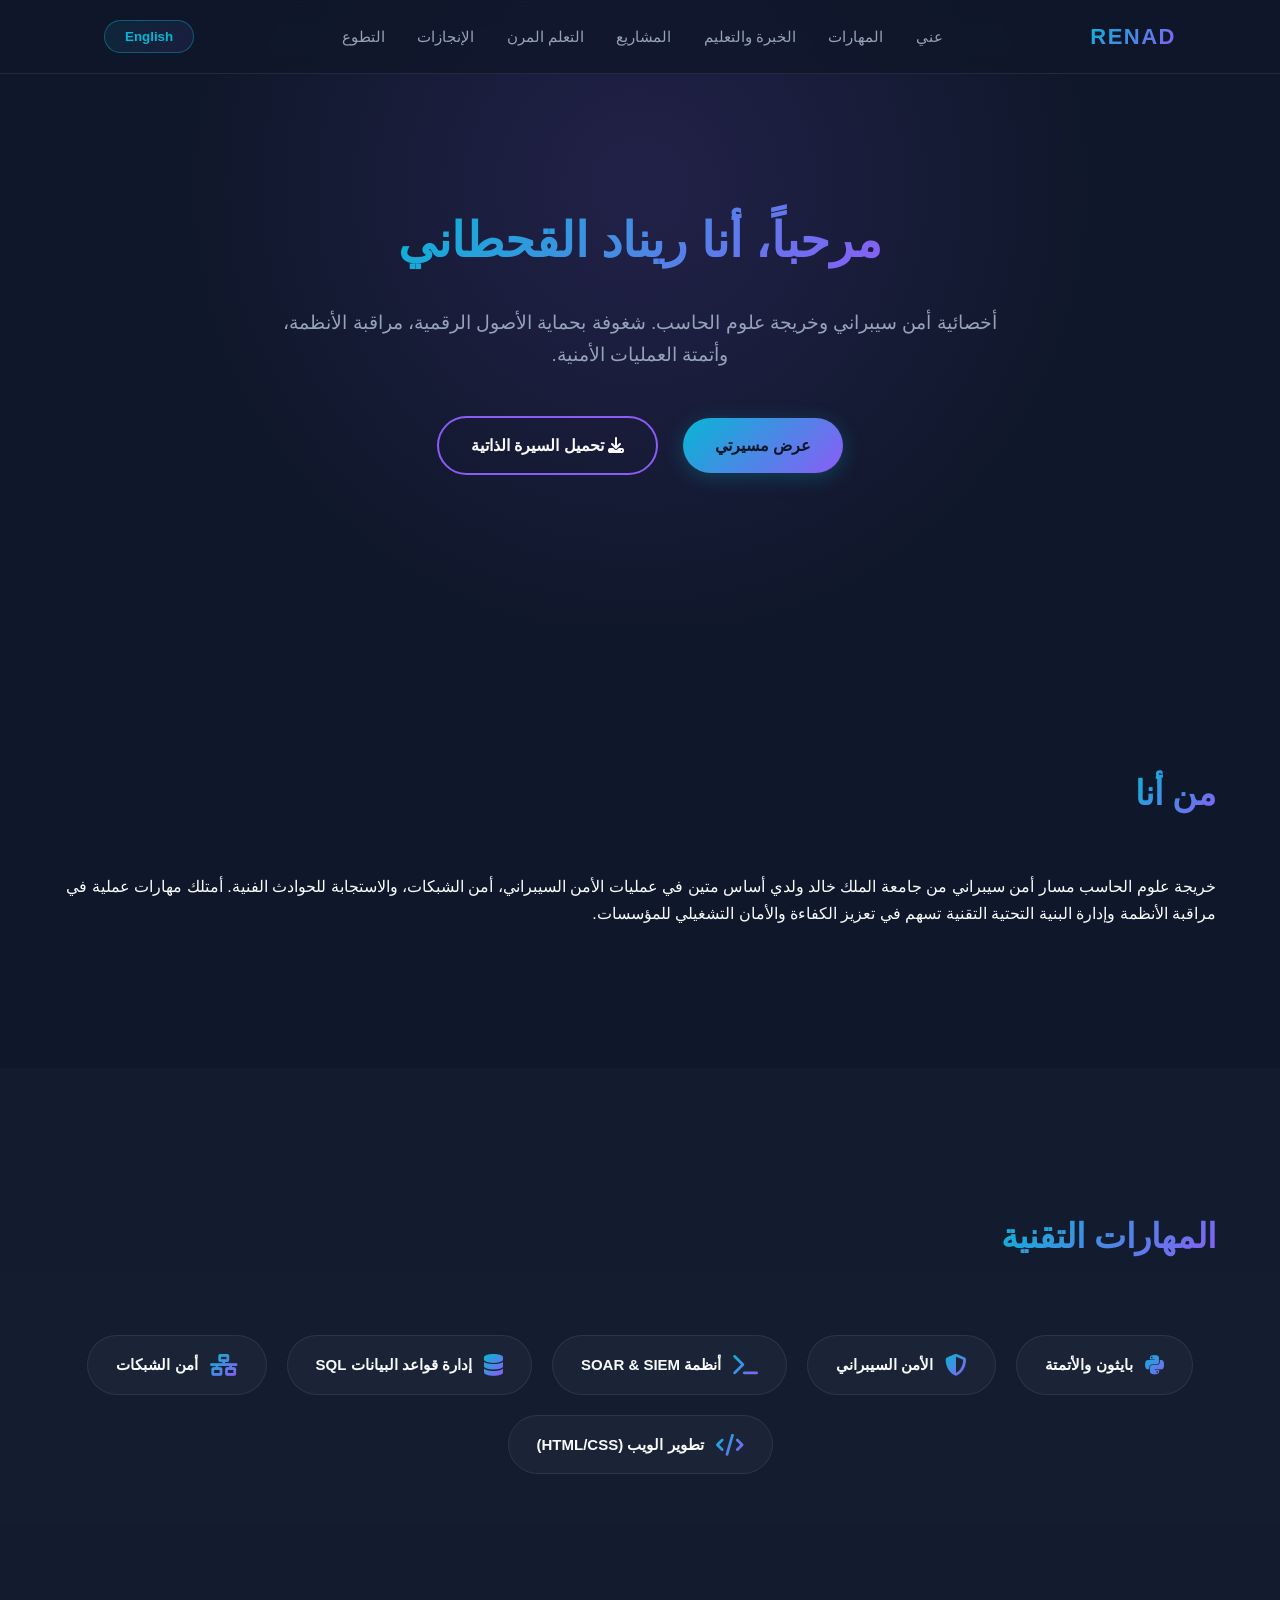
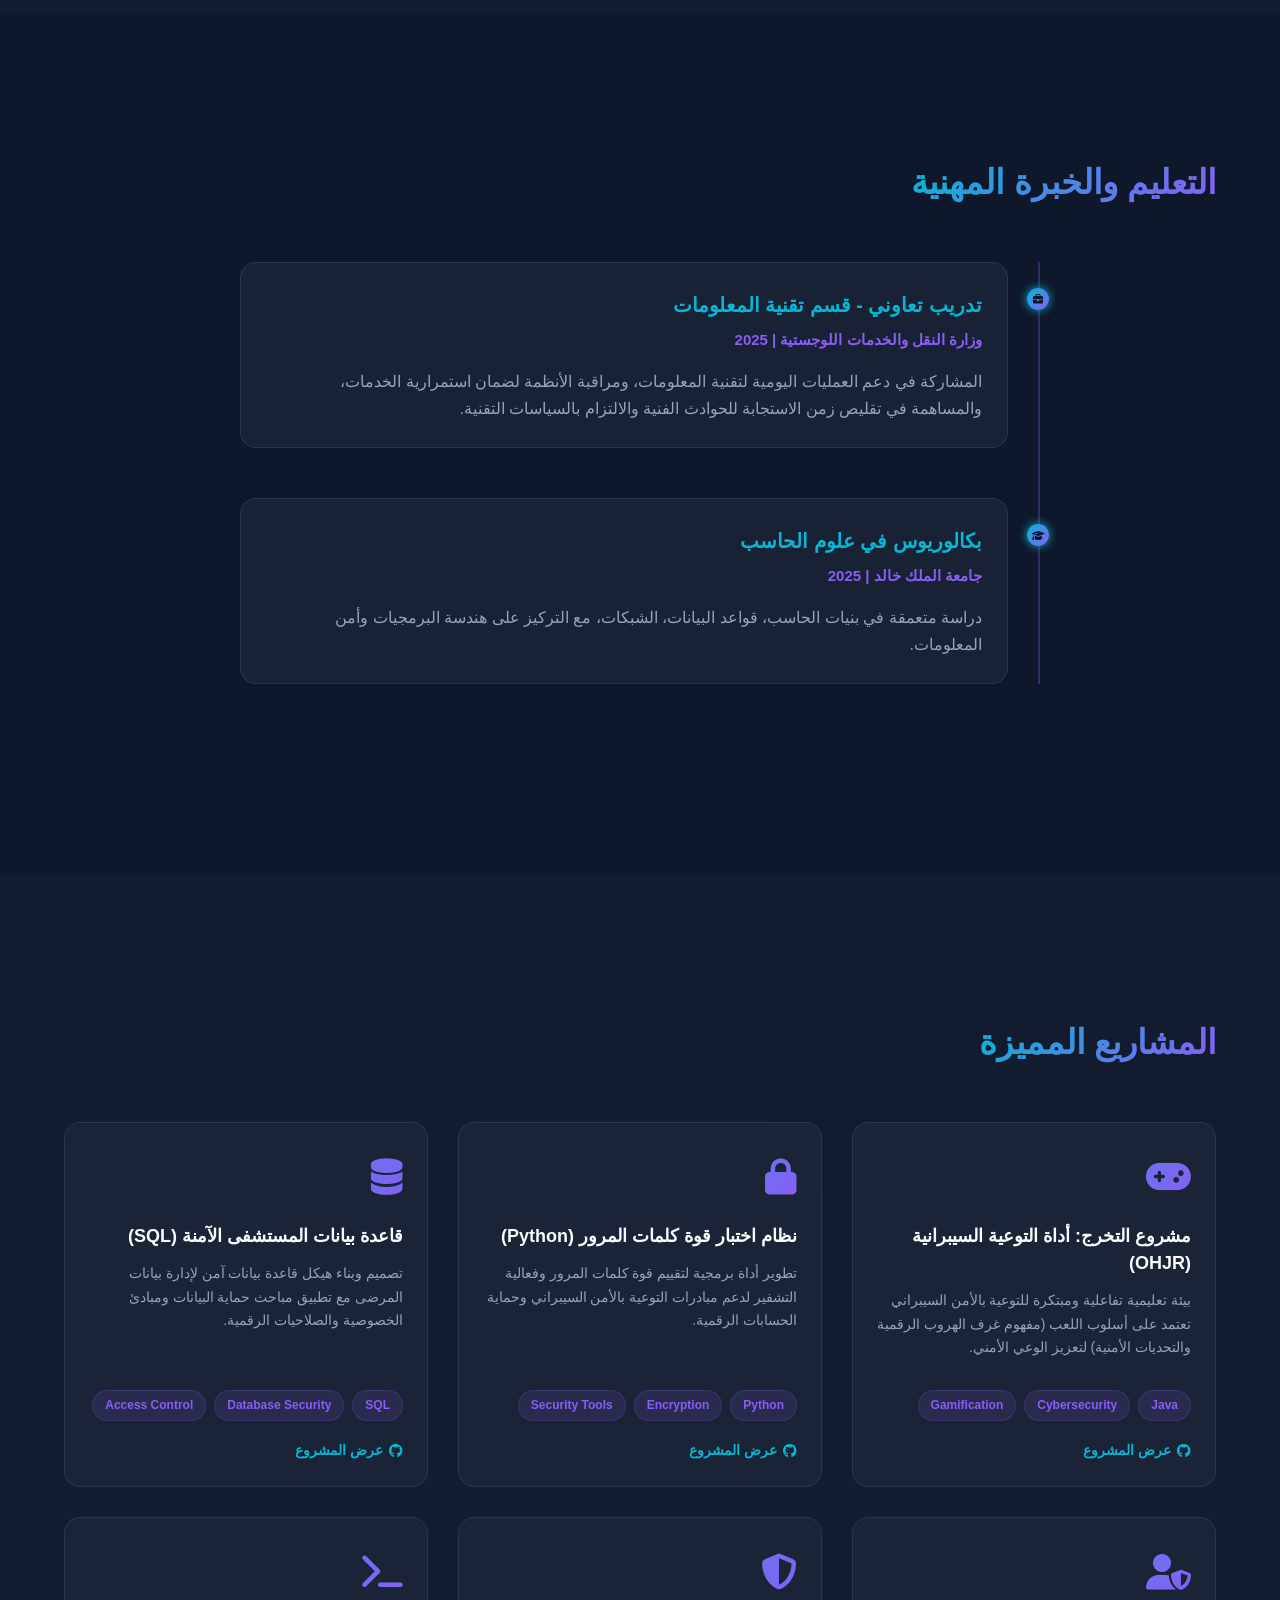
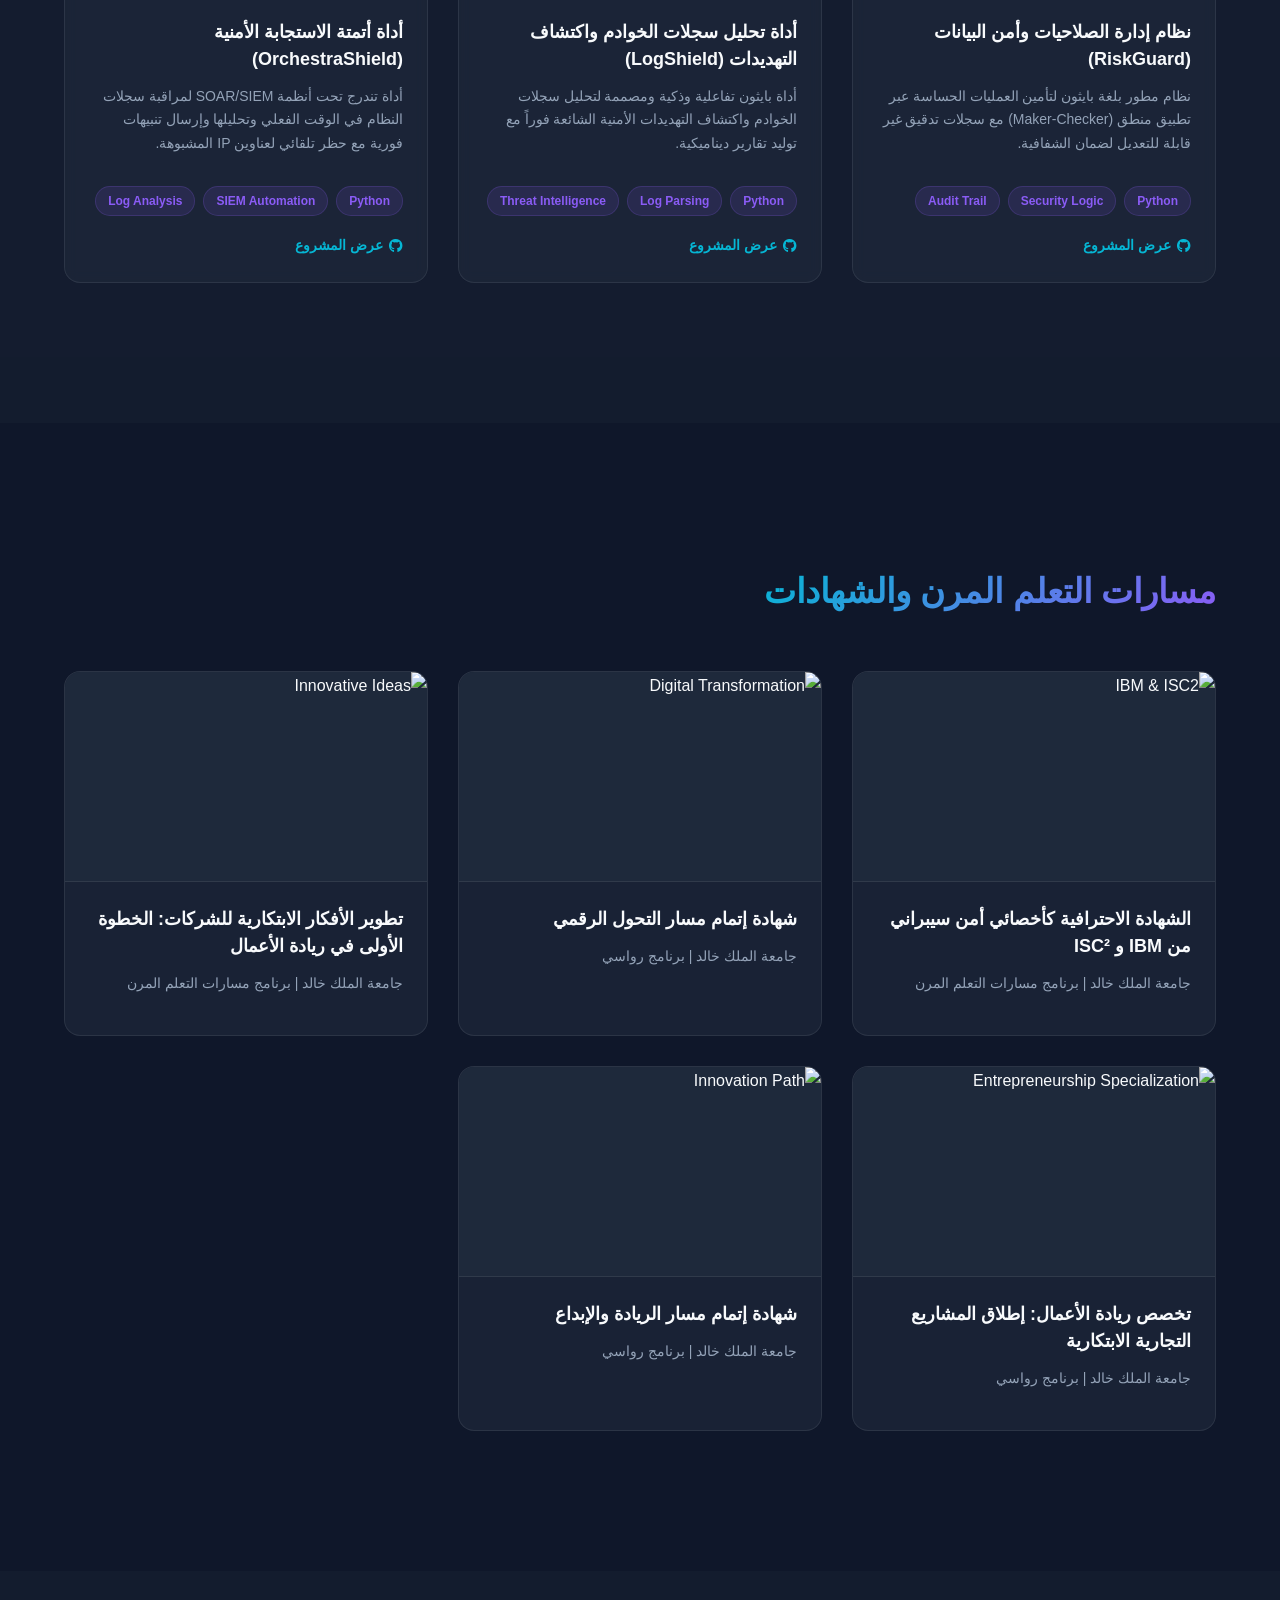
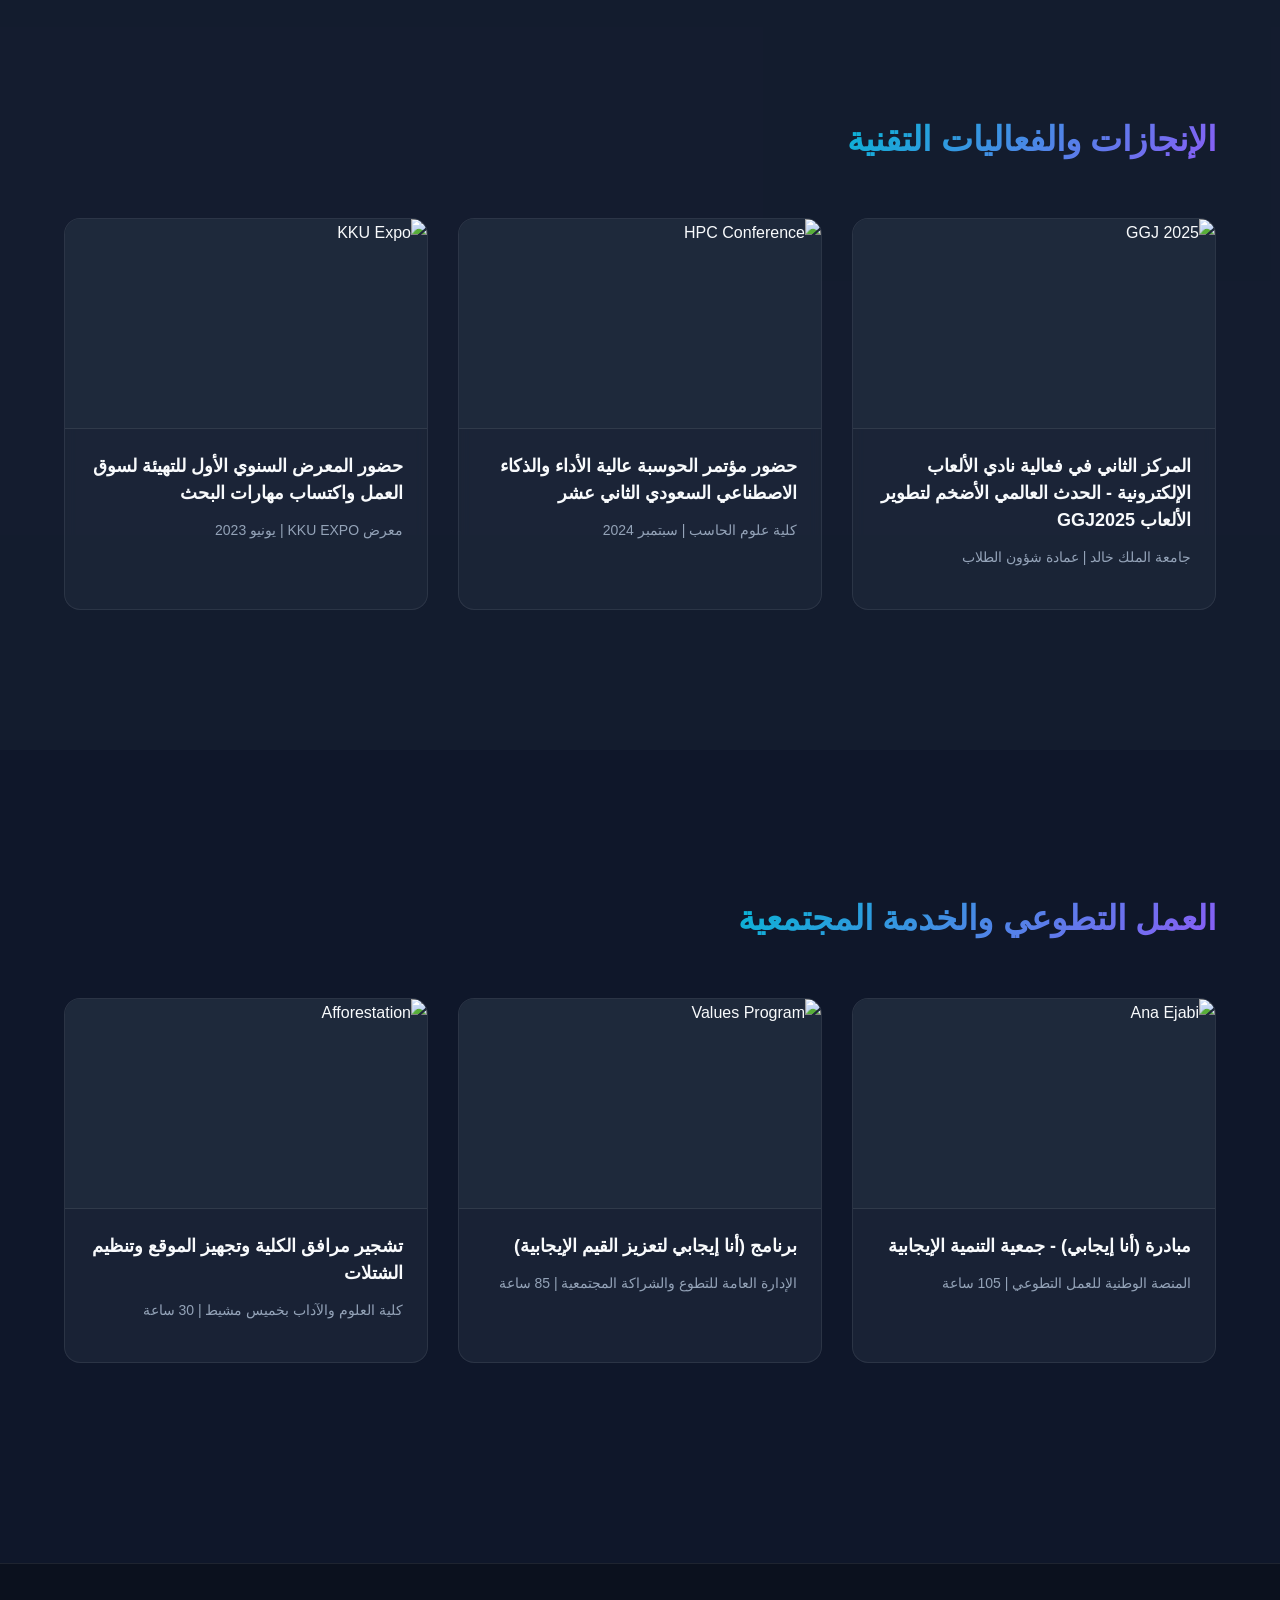
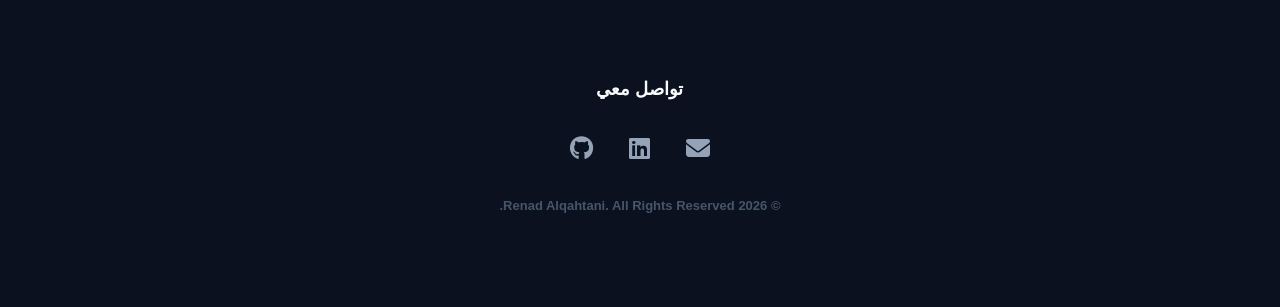
==== index.html @ 299c16cc "Add files via upload" ====
<!DOCTYPE html>
<html lang="ar" dir="rtl">
<head>
    <meta charset="UTF-8">
    <meta name="viewport" content="width=device-width, initial-scale=1.0">
    <title>Renad Alqahtani | Portfolio</title>
    <link rel="stylesheet" href="https://cdnjs.cloudflare.com/ajax/libs/font-awesome/6.4.0/css/all.min.css">
    <link rel="stylesheet" href="style.css">
</head>
<body>

    <header>
        <div class="nav-container">
            <div class="logo">RENAD</div>
            <nav>
                <a href="#about" data-ar="عني" data-en="About Me">عني</a>
                <a href="#skills" data-ar="المهارات" data-en="Skills">المهارات</a>
                <a href="#experience-education" data-ar="الخبرة والتعليم" data-en="Experience & Education">الخبرة والتعليم</a>
                <a href="#projects" data-ar="المشاريع" data-en="Projects">المشاريع</a>
                <a href="#certifications" data-ar="التعلم المرن" data-en="Flexible Learning">التعلم المرن</a>
                <a href="#achievements" data-ar="الإنجازات" data-en="Achievements">الإنجازات</a>
                <a href="#volunteering" data-ar="التطوع" data-en="Volunteering">التطوع</a>
            </nav>
            <button id="lang-toggle" class="btn-lang">English</button>
        </div>
    </header>

    <section id="hero" class="hero-section">
        <div class="hero-content">
            <h1 class="gradient-text" data-ar="مرحباً، أنا ريناد القحطاني" data-en="Hi, I'm Renad Alqahtani">مرحباً، أنا ريناد القحطاني</h1>
            <p data-ar="أخصائية أمن سيبراني وخريجة علوم الحاسب. شغوفة بحماية الأصول الرقمية، مراقبة الأنظمة، وأتمتة العمليات الأمنية." 
               data-en="Cybersecurity Analyst & Computer Science Graduate. Passionate about protecting digital assets, system monitoring, and security automation.">
               أخصائية أمن سيبراني وخريجة علوم الحاسب. شغوفة بحماية الأصول الرقمية، مراقبة الأنظمة، وأتمتة العمليات الأمنية.
            </p>
            <div class="hero-buttons">
                <a href="#experience-education" class="btn" data-ar="عرض مسيرتي" data-en="View My Journey">عرض مسيرتي</a>
                <a href="C:\Users\Eirea\OneDrive\سطح المكتب\portfolio\Renad_Alqahtani.pdf" target="_blank" class="btn btn-outline" data-ar="<i class='fas fa-download'></i> تحميل السيرة الذاتية" data-en="<i class='fas fa-download'></i> Download CV"><i class="fas fa-download"></i> تحميل السيرة الذاتية</a>
            </div>
        </div>
    </section>

    <section id="about" class="section">
        <div class="container">
            <h2 class="gradient-text" data-ar="من أنا" data-en="About Me">من أنا</h2>
            <p data-ar="خريجة علوم الحاسب مسار أمن سيبراني  من جامعة الملك خالد ولدي أساس متين في عمليات الأمن السيبراني، أمن الشبكات، والاستجابة للحوادث الفنية. أمتلك مهارات عملية في مراقبة الأنظمة وإدارة البنية التحتية التقنية تسهم في تعزيز الكفاءة والأمان التشغيلي للمؤسسات." 
               data-en="Computer Science graduate from King Khalid University with a strong foundation in cybersecurity operations, network security, and incident response. Possess practical skills in system monitoring and IT infrastructure management to support operational stability and organizational security posture.">
                خريجة علوم الحاسب مسار أمن سيبراني من جامعة الملك خالد ولدي أساس متين في عمليات الأمن السيبراني، أمن الشبكات، والاستجابة للحوادث الفنية. أمتلك مهارات عملية في مراقبة الأنظمة وإدارة البنية التحتية التقنية تسهم في تعزيز الكفاءة والأمان التشغيلي للمؤسسات.
            </p>
        </div>
    </section>

    <section id="skills" class="section bg-light">
        <div class="container">
            <h2 class="gradient-text" data-ar="المهارات التقنية" data-en="Technical Skills">المهارات التقنية</h2>
            <div class="skills-grid">
                <div class="skill-item">
                    <i class="fab fa-python skill-icon"></i>
                    <span data-ar="بايثون والأتمتة" data-en="Python & Automation">بايثون والأتمتة</span>
                </div>
                <div class="skill-item">
                    <i class="fas fa-shield-alt skill-icon"></i>
                    <span data-ar="الأمن السيبراني" data-en="Cybersecurity Operations">الأمن السيبراني</span>
                </div>
                <div class="skill-item">
                    <i class="fas fa-terminal skill-icon"></i>
                    <span data-ar="أنظمة SOAR & SIEM" data-en="SOAR & SIEM Systems">أنظمة SOAR & SIEM</span>
                </div>
                <div class="skill-item">
                    <i class="fas fa-database skill-icon"></i>
                    <span data-ar="إدارة قواعد البيانات SQL" data-en="SQL Database Management">إدارة قواعد البيانات SQL</span>
                </div>
                <div class="skill-item">
                    <i class="fas fa-network-wired skill-icon"></i>
                    <span data-ar="أمن الشبكات" data-en="Network Security">أمن الشبكات</span>
                </div>
                <div class="skill-item">
                    <i class="fas fa-code skill-icon"></i>
                    <span data-ar="تطوير الويب (HTML/CSS)" data-en="Web Development">تطوير الويب (HTML/CSS)</span>
                </div>
            </div>
        </div>
    </section>

    <section id="experience-education" class="section">
        <div class="container">
            <h2 class="gradient-text" data-ar="التعليم والخبرة المهنية" data-en="Education & Experience">التعليم والخبرة المهنية</h2>
            <div class="timeline">
                <div class="timeline-item">
                    <div class="timeline-icon"><i class="fas fa-briefcase"></i></div>
                    <h3 data-ar="تدريب تعاوني - قسم تقنية المعلومات" data-en="Co-op Intern - IT Department">تدريب تعاوني - قسم تقنية المعلومات</h3>
                    <h4 data-ar="وزارة النقل والخدمات اللوجستية | 2025" data-en="Ministry of Transport and Logistic Services | 2025">وزارة النقل والخدمات اللوجستية | 2025</h4>
                    <p data-ar="المشاركة في دعم العمليات اليومية لتقنية المعلومات، ومراقبة الأنظمة لضمان استمرارية الخدمات، والمساهمة في تقليص زمن الاستجابة للحوادث الفنية والالتزام بالسياسات التقنية." 
                       data-en="Supported daily IT operations, assisted in monitoring security systems to ensure service continuity, and contributed to reducing incident response time while adhering to IT policies.">
                       المشاركة في دعم العمليات اليومية لتقنية المعلومات، ومراقبة الأنظمة لضمان استمرارية الخدمات، والمساهمة في تقليص زمن الاستجابة للحوادث الفنية والالتزام بالسياسات التقنية.
                    </p>
                </div>
                <div class="timeline-item">
                    <div class="timeline-icon"><i class="fas fa-graduation-cap"></i></div>
                    <h3 data-ar="بكالوريوس في علوم الحاسب" data-en="Bachelor of Computer Science">بكالوريوس في علوم الحاسب</h3>
                    <h4 data-ar="جامعة الملك خالد | 2025" data-en="King Khalid University | 2025">جامعة الملك خالد | 2025</h4>
                    <p data-ar="دراسة متعمقة في بنيات الحاسب، قواعد البيانات، الشبكات، مع التركيز على هندسة البرمجيات وأمن المعلومات." 
                       data-en="Comprehensive study in computer systems, databases, and networks, with a focus on software engineering and information security.">
                       دراسة متعمقة في بنيات الحاسب، قواعد البيانات، الشبكات، مع التركيز على هندسة البرمجيات وأمن المعلومات.
                    </p>
                </div>
            </div>
        </div>
    </section>

    <section id="projects" class="section bg-light">
        <div class="container">
            <h2 class="gradient-text" data-ar="المشاريع المميزة" data-en="Featured Projects">المشاريع المميزة</h2>
            <div class="certs-grid">
                <div class="cert-card">
                    <div class="cert-info">
                        <div class="project-icon-box"><i class="fas fa-gamepad"></i></div>
                        <h3 data-ar="مشروع التخرج: أداة التوعية السيبرانية (OHJR)" data-en="Graduation Project: Cyber Awareness Tool (OHJR)">مشروع التخرج: أداة التوعية السيبرانية (OHJR)</h3>
                        <p data-ar="بيئة تعليمية تفاعلية ومبتكرة للتوعية بالأمن السيبراني تعتمد على أسلوب اللعب (مفهوم غرف الهروب الرقمية والتحديات الأمنية) لتعزيز الوعي الأمني." 
                           data-en="An innovative, gamified cybersecurity awareness environment utilizing an escape room concept and digital security challenges to enhance security education.">
                           بيئة تعليمية تفاعلية ومبتكرة للتوعية بالأمن السيبراني تعتمد على أسلوب اللعب (مفهوم غرف الهروب الرقمية والتحديات الأمنية) لتعزيز الوعي الأمني.
                        </p>
                        <div class="project-tags"><span>Java</span> <span>Cybersecurity</span> <span>Gamification</span></div>
                        <a href="https://github.com/Renad-cs-22/OHJR" target="_blank" class="project-link"><i class="fab fa-github"></i> <span data-ar="عرض المشروع" data-en="View Project">عرض المشروع</span></a>
                    </div>
                </div>
                <div class="cert-card">
                    <div class="cert-info">
                        <div class="project-icon-box"><i class="fas fa-lock"></i></div>
                        <h3 data-ar="نظام اختبار قوة كلمات المرور (Python)" data-en="Password Strength Testing System (Python)">نظام اختبار قوة كلمات المرور (Python)</h3>
                        <p data-ar="تطوير أداة برمجية لتقييم قوة كلمات المرور وفعالية التشفير لدعم مبادرات التوعية بالأمن السيبراني وحماية الحسابات الرقمية." 
                           data-en="Developed a tool to evaluate password strength and encryption effectiveness, supporting cybersecurity awareness initiatives and digital accounts protection.">
                           تطوير أداة برمجية لتقييم قوة كلمات المرور وفعالية التشفير لدعم مبادرات التوعية بالأمن السيبراني وحماية الحسابات الرقمية.
                        </p>
                        <div class="project-tags"><span>Python</span> <span>Encryption</span> <span>Security Tools</span></div>
                        <a href="https://github.com/Renad-cs-22/check-password-strength" target="_blank" class="project-link"><i class="fab fa-github"></i> <span data-ar="عرض المشروع" data-en="View Project">عرض المشروع</span></a>
                    </div>
                </div>
                <div class="cert-card">
                    <div class="cert-info">
                        <div class="project-icon-box"><i class="fas fa-database"></i></div>
                        <h3 data-ar="قاعدة بيانات المستشفى الآمنة (SQL)" data-en="Secure Hospital Database (SQL)">قاعدة بيانات المستشفى الآمنة (SQL)</h3>
                        <p data-ar="تصميم وبناء هيكل قاعدة بيانات آمن لإدارة بيانات المرضى مع تطبيق مباحث حماية البيانات ومبادئ الخصوصية والصلاحيات الرقمية." 
                           data-en="Designed and implemented a secure database structure for hospital management while applying data protection, privacy principles, and access controls.">
                           تصميم وبناء هيكل قاعدة بيانات آمن لإدارة بيانات المرضى مع تطبيق مباحث حماية البيانات ومبادئ الخصوصية والصلاحيات الرقمية.
                        </p>
                        <div class="project-tags"><span>SQL</span> <span>Database Security</span> <span>Access Control</span></div>
                        <a href="https://github.com/Renad-cs-22/Secure-Hospital-Database" target="_blank" class="project-link"><i class="fab fa-github"></i> <span data-ar="عرض المشروع" data-en="View Project">عرض المشروع</span></a>
                    </div>
                </div>
                <div class="cert-card">
                    <div class="cert-info">
                        <div class="project-icon-box"><i class="fas fa-user-shield"></i></div>
                        <h3 data-ar="نظام إدارة الصلاحيات وأمن البيانات (RiskGuard)" data-en="Identity Access Management & Data Security System (RiskGuard)">نظام إدارة الصلاحيات وأمن البيانات (RiskGuard)</h3>
                        <p data-ar="نظام مطور بلغة بايثون لتأمين العمليات الحساسة عبر تطبيق منطق (Maker-Checker) مع سجلات تدقيق غير قابلة للتعديل لضمان الشفافية." 
                           data-en="A Python-based system built to secure sensitive banking operations by implementing Maker-Checker logic and immutable SHA-256 cryptographic audit trails.">
                           نظام مطور بلغة بايثون لتأمين العمليات الحساسة عبر تطبيق منطق (Maker-Checker) مع سجلات تدقيق غير قابلة للتعديل لضمان الشفافية.
                        </p>
                        <div class="project-tags"><span>Python</span> <span>Security Logic</span> <span>Audit Trail</span></div>
                        <a href="https://github.com/Renad-cs-22/Risk-Guard-System" target="_blank" class="project-link"><i class="fab fa-github"></i> <span data-ar="عرض المشروع" data-en="View Project">عرض المشروع</span></a>
                    </div>
                </div>
                <div class="cert-card">
                    <div class="cert-info">
                        <div class="project-icon-box"><i class="fas fa-shield-alt"></i></div>
                        <h3 data-ar="أداة تحليل سجلات الخوادم واكتشاف التهديدات (LogShield)" data-en="Server Log Analyzer & Threat Detection Tool (LogShield)">أداة تحليل سجلات الخوادم واكتشاف التهديدات (LogShield)</h3>
                        <p data-ar="أداة بايثون تفاعلية وذكية ومصممة لتحليل سجلات الخوادم واكتشاف التهديدات الأمنية الشائعة فوراً مع توليد تقارير ديناميكية." 
                           data-en="An interactive Python tool designed to parse server logs, instantly detect common security threats and anomalies, and generate dynamic security reports.">
                           أداة بايثون تفاعلية وذكية ومصممة لتحليل سجلات الخوادم واكتشاف التهديدات الأمنية الشائعة فوراً مع توليد تقارير ديناميكية.
                        </p>
                        <div class="project-tags"><span>Python</span> <span>Log Parsing</span> <span>Threat Intelligence</span></div>
                        <a href="https://github.com/Renad-cs-22/Secure-Log-Analyzer" target="_blank" class="project-link"><i class="fab fa-github"></i> <span data-ar="عرض المشروع" data-en="View Project">عرض المشروع</span></a>
                    </div>
                </div>
                <div class="cert-card">
                    <div class="cert-info">
                        <div class="project-icon-box"><i class="fas fa-terminal"></i></div>
                        <h3 data-ar="أداة أتمتة الاستجابة الأمنية (OrchestraShield)" data-en="Security Orchestration & Automated Response Tool (OrchestraShield)">أداة أتمتة الاستجابة الأمنية (OrchestraShield)</h3>
                        <p data-ar="أداة تندرج تحت أنظمة SOAR/SIEM لمراقبة سجلات النظام في الوقت الفعلي وتحليلها وإرسال تنبيهات فورية مع حظر تلقائي لعناوين IP المشبوهة." 
                           data-en="A SOAR/SIEM automation framework developed to monitor real-time system logs, execute threat analysis, trigger alerts, and dynamically block malicious IPs via firewall.">
                           أداة تندرج تحت أنظمة SOAR/SIEM لمراقبة سجلات النظام في الوقت الفعلي وتحليلها وإرسال تنبيهات فورية مع حظر تلقائي لعناوين IP المشبوهة.
                        </p>
                        <div class="project-tags"><span>Python</span> <span>SIEM Automation</span> <span>Log Analysis</span></div>
                        <a href="https://github.com/Renad-cs-22/Orchestra-Shield" target="_blank" class="project-link"><i class="fab fa-github"></i> <span data-ar="عرض المشروع" data-en="View Project">عرض المشروع</span></a>
                    </div>
                </div>
            </div>
        </div>
    </section>

    <section id="certifications" class="section">
        <div class="container">
            <h2 class="gradient-text" data-ar="مسارات التعلم المرن والشهادات" data-en="Flexible Learning Paths & Certifications">مسارات التعلم المرن والشهادات</h2>
            <div class="certs-grid">
                <div class="cert-card">
                    <div class="cert-image"><img src="C:\Users\Eirea\OneDrive\سطح المكتب\portfolio\images\cert-ibm.jpg.jpeg" alt="IBM & ISC2"></div>
                    <div class="cert-info">
                        <h3 data-ar="الشهادة الاحترافية كأخصائي أمن سيبراني من IBM و ISC²" data-en="IBM and ISC² Cybersecurity Specialist Professional Certificate">الشهادة الاحترافية كأخصائي أمن سيبراني من IBM و ISC²</h3>
                        <p data-ar="جامعة الملك خالد | برنامج مسارات التعلم المرن" data-en="King Khalid University | Flexible Learning Paths Program">جامعة الملك خالد | برنامج مسارات التعلم المرن</p>
                    </div>
                </div>
                <div class="cert-card">
                    <div class="cert-image"><img src="C:\Users\Eirea\OneDrive\سطح المكتب\portfolio\images\cert-digital.jpeg.jpeg" alt="Digital Transformation"></div>
                    <div class="cert-info">
                        <h3 data-ar="شهادة إتمام مسار التحول الرقمي" data-en="Digital Transformation Path Certificate">شهادة إتمام مسار التحول الرقمي</h3>
                        <p data-ar="جامعة الملك خالد | برنامج رواسي" data-en="King Khalid University | Rawasi Program">جامعة الملك خالد | برنامج رواسي</p>
                    </div>
                </div>
                <div class="cert-card">
                    <div class="cert-image"><img src="C:\Users\Eirea\OneDrive\سطح المكتب\portfolio\images\cert-innovative.jpg.jpeg" alt="Innovative Ideas"></div>
                    <div class="cert-info">
                        <h3 data-ar="تطوير الأفكار الابتكارية للشركات: الخطوة الأولى في ريادة الأعمال" data-en="Developing Innovative Ideas for New Companies: The First Step in Entrepreneurship">تطوير الأفكار الابتكارية للشركات: الخطوة الأولى في ريادة الأعمال</h3>
                        <p data-ar="جامعة الملك خالد | برنامج مسارات التعلم المرن" data-en="King Khalid University | Flexible Learning Paths Program">جامعة الملك خالد | برنامج مسارات التعلم المرن</p>
                    </div>
                </div>
                <div class="cert-card">
                    <div class="cert-image"><img src="C:\Users\Eirea\OneDrive\سطح المكتب\portfolio\images\cert-entrepreneur.jpeg.jpeg" alt="Entrepreneurship Specialization"></div>
                    <div class="cert-info">
                        <h3 data-ar="تخصص ريادة الأعمال: إطلاق المشاريع التجارية الابتكارية" data-en="Entrepreneurship: Launching an Innovative Business Specialization">تخصص ريادة الأعمال: إطلاق المشاريع التجارية الابتكارية</h3>
                        <p data-ar="جامعة الملك خالد | برنامج رواسي" data-en="King Khalid University | Rawasi Program">جامعة الملك خالد | برنامج رواسي</p>
                    </div>
                </div>
                <div class="cert-card">
                    <div class="cert-image"><img src="C:\Users\Eirea\OneDrive\سطح المكتب\portfolio\images\cert-creative.jpeg.jpeg" alt="Innovation Path"></div>
                    <div class="cert-info">
                        <h3 data-ar="شهادة إتمام مسار الريادة والإبداع" data-en="Certificate of Path Completion: Entrepreneurship & Innovation">شهادة إتمام مسار الريادة والإبداع</h3>
                        <p data-ar="جامعة الملك خالد | برنامج رواسي" data-en="King Khalid University | Rawasi Program">جامعة الملك خالد | برنامج رواسي</p>
                    </div>
                </div>
            </div>
        </div>
    </section>

    <section id="achievements" class="section bg-light">
        <div class="container">
            <h2 class="gradient-text" data-ar="الإنجازات والفعاليات التقنية" data-en="Achievements & Tech Events">الإنجازات والفعاليات التقنية</h2>
            <div class="certs-grid">
                <div class="cert-card">
                    <div class="cert-image"><img src="C:\Users\Eirea\OneDrive\سطح المكتب\portfolio\images\GGJ2025.jpeg.jpeg" alt="GGJ 2025"></div>
                    <div class="cert-info">
                        <h3 data-ar="المركز الثاني في فعالية نادي الألعاب الإلكترونية - الحدث العالمي الأضخم لتطوير الألعاب GGJ2025" data-en="2nd Place in Electronic Games Club Event - The Biggest Global Game Jam GGJ2025">المركز الثاني في فعالية نادي الألعاب الإلكترونية - الحدث العالمي الأضخم لتطوير الألعاب GGJ2025</h3>
                        <p data-ar="جامعة الملك خالد | عمادة شؤون الطلاب" data-en="King Khalid University | Deanship of Student Affairs">جامعة الملك خالد | عمادة شؤون الطلاب</p>
                    </div>
                </div>
                <div class="cert-card">
                    <div class="cert-image"><img src="C:\Users\Eirea\OneDrive\سطح المكتب\portfolio\images\HPC-AI.jpeg.jpeg" alt="HPC Conference"></div>
                    <div class="cert-info">
                        <h3 data-ar="حضور مؤتمر الحوسبة عالية الأداء والذكاء الاصطناعي السعودي الثاني عشر" data-en="Attendance of the 12th Saudi High-Performance Computing & AI Conference (HPC/AI)">حضور مؤتمر الحوسبة عالية الأداء والذكاء الاصطناعي السعودي الثاني عشر</h3>
                        <p data-ar="كلية علوم الحاسب | سبتمبر 2024" data-en="College of Computer Science | September 2024">كلية علوم الحاسب | سبتمبر 2024</p>
                    </div>
                </div>
                <div class="cert-card">
                    <div class="cert-image"><img src="C:\Users\Eirea\OneDrive\سطح المكتب\portfolio\images\EXPO.jpeg.jpeg" alt="KKU Expo"></div>
                    <div class="cert-info">
                        <h3 data-ar="حضور المعرض السنوي الأول للتهيئة لسوق العمل واكتساب مهارات البحث" data-en="Attendance of the 1st Annual Career Readiness Expo & Job Search Skills">حضور المعرض السنوي الأول للتهيئة لسوق العمل واكتساب مهارات البحث</h3>
                        <p data-ar="معرض KKU EXPO | يونيو 2023" data-en="KKU EXPO | June 2023">معرض KKU EXPO | يونيو 2023</p>
                    </div>
                </div>
            </div>
        </div>
    </section>

    <section id="volunteering" class="section">
        <div class="container">
            <h2 class="gradient-text" data-ar="العمل التطوعي والخدمة المجتمعية" data-en="Volunteering & Community Service">العمل التطوعي والخدمة المجتمعية</h2>
            <div class="certs-grid">
                <div class="cert-card">
                    <div class="cert-image"><img src="C:\Users\Eirea\OneDrive\سطح المكتب\portfolio\images\vol-positive1.jpeg.jpeg" alt="Ana Ejabi"></div>
                    <div class="cert-info">
                        <h3 data-ar="مبادرة (أنا إيجابي) - جمعية التنمية الإيجابية" data-en="Volunteer at (Ana Ejabi) Initiative - Positive Development Association">مبادرة (أنا إيجابي) - جمعية التنمية الإيجابية</h3>
                        <p data-ar="المنصة الوطنية للعمل التطوعي | 105 ساعة" data-en="National Volunteer Platform | 105 Hours">المنصة الوطنية للعمل التطوعي | 105 ساعة</p>
                    </div>
                </div>
                <div class="cert-card">
                    <div class="cert-image"><img src="C:\Users\Eirea\OneDrive\سطح المكتب\portfolio\images\vol-positive2.jpeg.jpeg" alt="Values Program"></div>
                    <div class="cert-info">
                        <h3 data-ar="برنامج (أنا إيجابي لتعزيز القيم الإيجابية)" data-en="Positive Values Enhancement Program">برنامج (أنا إيجابي لتعزيز القيم الإيجابية)</h3>
                        <p data-ar="الإدارة العامة للتطوع والشراكة المجتمعية | 85 ساعة" data-en="General Administration of Volunteering | 85 Hours">الإدارة العامة للتطوع والشراكة المجتمعية | 85 ساعة</p>
                    </div>
                </div>
                <div class="cert-card">
                    <div class="cert-image"><img src="C:\Users\Eirea\OneDrive\سطح المكتب\portfolio\images\vol-trees.jpeg.jpeg" alt="Afforestation"></div>
                    <div class="cert-info">
                        <h3 data-ar="تشجير مرافق الكلية وتجهيز الموقع وتنظيم الشتلات" data-en="College Facilities Afforestation & Site Preparation">تشجير مرافق الكلية وتجهيز الموقع وتنظيم الشتلات</h3>
                        <p data-ar="كلية العلوم والآداب بخميس مشيط | 30 ساعة" data-en="College of Sciences and Arts | 30 Hours">كلية العلوم والآداب بخميس مشيط | 30 ساعة</p>
                    </div>
                </div>
            </div>
        </div>
    </section>

    <footer class="text-center">
        <div class="container">
            <p data-ar="تواصل معي" data-en="Connect With Me">تواصل معي</p>
            <div class="social-links">
                <a href="mailto:Renad.alqahtani.cs@gmail.com"><i class="fas fa-envelope"></i></a>
                <a href="https://linkedin.com/in/renad-alqahtani-1b88b6381" target="_blank"><i class="fab fa-linkedin"></i></a>
                <a href="https://github.com/Renad-cs-22" target="_blank"><i class="fab fa-github"></i></a>
            </div>
            <p class="copyright">&copy; 2026 Renad Alqahtani. All Rights Reserved.</p>
        </div>
    </footer>

    <script>
        const toggleBtn = document.getElementById('lang-toggle');
        toggleBtn.addEventListener('click', () => {
            const isRtl = document.documentElement.dir === 'rtl';
            document.documentElement.dir = isRtl ? 'ltr' : 'rtl';
            document.documentElement.lang = isRtl ? 'en' : 'ar';
            toggleBtn.textContent = isRtl ? 'العربية' : 'English';
            
            document.querySelectorAll('[data-ar]').forEach(el => {
                el.innerHTML = isRtl ? el.getAttribute('data-en') : el.getAttribute('data-ar');
            });
        });
    </script>
</body>
</html>
---- style.css ----
/* 1. الإعدادات العامة والمتغيرات المقتبسة من الهوية البصرية للموقع المرفق */
:root {
    --bg-dark: #0f172a;          /* خلفية الموقع الداكنة العميقة */
    --bg-card: rgba(30, 41, 59, 0.7); /* خلفية الكروت الزجاجية الشفافة */
    --purple-gradient: #8b5cf6;  /* البنفسجي */
    --cyan-gradient: #06b6d4;    /* الفيروزي */
    --text-main: #f8fafc;        /* اللون الأبيض الناصع للنصوص الرئيسية */
    --text-muted: #94a3b8;       /* الرمادي الفاتح للنصوص الفرعية */
    --border-color: rgba(255, 255, 255, 0.08);
    --border-radius: 16px;       /* زوايا كروت أكثر انسيابية دائرية */
    --transition: all 0.4s cubic-bezier(0.4, 0, 0.2, 1);
}

* {
    margin: 0;
    padding: 0;
    box-sizing: border-box;
    font-family: 'Segoe UI', Roboto, Helvetica, Arial, sans-serif;
}

body {
    color: var(--text-main);
    background-color: var(--bg-dark);
    line-height: 1.7;
    overflow-x: hidden;
}

.container {
    width: 90%;
    max-width: 1200px;
    margin: 0 auto;
    padding: 60px 0;
}

.text-center {
    text-align: center;
}

/* تلوين النصوص بالتدرج اللوني (Gradient Text) */
.gradient-text {
    background: linear-gradient(135deg, var(--cyan-gradient), var(--purple-gradient));
    -webkit-background-clip: text;
    -webkit-text-fill-color: transparent;
    display: inline-block;
}

/* 2. شريط التنقل العلوي الشفاف (Floating Glass Navbar) */
header {
    background-color: rgba(15, 23, 42, 0.8);
    backdrop-filter: blur(12px); /* تأثير ضبابي شفاف للخلفية */
    -webkit-backdrop-filter: blur(12px);
    color: var(--text-main);
    position: fixed;
    top: 0;
    width: 100%;
    z-index: 1000;
    border-bottom: 1px solid var(--border-color);
}

.nav-container {
    display: flex;
    justify-content: space-between;
    align-items: center;
    max-width: 1200px;
    margin: 0 auto;
    padding: 18px 5%;
}

.logo {
    font-size: 22px;
    font-weight: 800;
    letter-spacing: 1.5px;
    background: linear-gradient(135deg, var(--cyan-gradient), var(--purple-gradient));
    -webkit-background-clip: text;
    -webkit-text-fill-color: transparent;
}

nav a {
    color: var(--text-muted);
    text-decoration: none;
    margin: 0 14px;
    font-size: 15px;
    font-weight: 500;
    transition: var(--transition);
}

nav a:hover {
    color: var(--cyan-gradient);
}

.btn-lang {
    background: linear-gradient(135deg, rgba(6, 182, 212, 0.1), rgba(139, 92, 246, 0.1));
    border: 1px solid rgba(6, 182, 212, 0.4);
    color: var(--cyan-gradient);
    padding: 8px 20px;
    border-radius: 20px;
    cursor: pointer;
    font-weight: 600;
    transition: var(--transition);
}

.btn-lang:hover {
    background: linear-gradient(135deg, var(--cyan-gradient), var(--purple-gradient));
    color: var(--bg-dark);
    border-color: transparent;
    box-shadow: 0 0 15px rgba(6, 182, 212, 0.4);
}

/* 3. القسم الرئيسي (Hero Section) المطور بتأثير التوهج الخلفي */
.hero-section {
    position: relative;
    padding: 200px 0 140px 0;
    text-align: center;
    background: radial-gradient(circle at 50% 30%, rgba(139, 92, 246, 0.15), transparent 60%);
}

.hero-content h1 {
    font-size: 48px;
    font-weight: 800;
    margin-bottom: 25px;
}

.hero-content p {
    font-size: 19px;
    max-width: 750px;
    margin: 0 auto 35px auto;
    color: var(--text-muted);
}

/* الأزرار بالتنسيق الفيروزي البنفسجي */
.hero-buttons .btn {
    display: inline-block;
    background: linear-gradient(135deg, var(--cyan-gradient), var(--purple-gradient));
    color: var(--bg-dark);
    text-decoration: none;
    padding: 14px 32px;
    border-radius: 30px;
    font-weight: 700;
    margin: 10px;
    box-shadow: 0 4px 20px rgba(6, 182, 212, 0.25);
    transition: var(--transition);
}

.hero-buttons .btn:hover {
    transform: translateY(-3px);
    box-shadow: 0 8px 25px rgba(139, 92, 246, 0.4);
}

.hero-buttons .btn-outline {
    background: transparent;
    border: 2px solid var(--purple-gradient);
    color: var(--text-main);
    box-shadow: none;
}

.hero-buttons .btn-outline:hover {
    background: linear-gradient(135deg, rgba(139, 92, 246, 0.1), transparent);
    border-color: var(--cyan-gradient);
}

/* 4. تنسيق الأقسام والعناوين */
.section {
    padding: 80px 0;
}

.bg-light {
    background-color: rgba(30, 41, 59, 0.3);
}

.section h2 {
    text-align: center;
    font-size: 34px;
    font-weight: 700;
    margin-bottom: 50px;
}

/* 5. قسم المهارات الحديث (Skills Capsule Layout) */
.skills-grid {
    display: flex;
    flex-wrap: wrap;
    justify-content: center;
    gap: 20px;
    margin-top: 20px;
}

.skill-item {
    background-color: var(--bg-card);
    border: 1px solid var(--border-color);
    padding: 16px 28px;
    border-radius: 50px;
    display: flex;
    align-items: center;
    gap: 12px;
    backdrop-filter: blur(6px);
    -webkit-backdrop-filter: blur(6px);
    transition: var(--transition);
    cursor: default;
}

.skill-icon {
    font-size: 22px;
    background: linear-gradient(135deg, var(--cyan-gradient), var(--purple-gradient));
    -webkit-background-clip: text;
    -webkit-text-fill-color: transparent;
    transition: var(--transition);
}

.skill-item span {
    font-size: 15px;
    font-weight: 600;
    color: var(--text-main);
}

.skill-item:hover {
    transform: translateY(-4px);
    border-color: rgba(6, 182, 212, 0.5);
    box-shadow: 0 8px 20px rgba(6, 182, 212, 0.15);
    background-color: rgba(30, 41, 59, 0.9);
}

.skill-item:hover .skill-icon {
    transform: scale(1.1);
}

/* 6. الخط الزمني للتعليم والخبرة (Modern Timeline) */
.timeline {
    position: relative;
    max-width: 800px;
    margin: 0 auto;
    padding-right: 30px;
    border-right: 2px solid rgba(139, 92, 246, 0.3);
}

html[dir="ltr"] .timeline {
    border-right: none;
    border-left: 2px solid rgba(139, 92, 246, 0.3);
    padding-right: 0;
    padding-left: 30px;
}

.timeline-item {
    position: relative;
    margin-bottom: 50px;
    background-color: var(--bg-card);
    padding: 25px;
    border-radius: var(--border-radius);
    border: 1px solid var(--border-color);
}

.timeline-icon {
    position: absolute;
    right: -42px;
    top: 25px;
    background: linear-gradient(135deg, var(--cyan-gradient), var(--purple-gradient));
    color: var(--bg-dark);
    width: 22px;
    height: 22px;
    border-radius: 50%;
    display: flex;
    align-items: center;
    justify-content: center;
    font-size: 10px;
    box-shadow: 0 0 10px var(--cyan-gradient);
}

html[dir="ltr"] .timeline-icon {
    right: auto;
    left: -42px;
}

.timeline-item h3 {
    color: var(--cyan-gradient);
    font-size: 20px;
    margin-bottom: 5px;
}

.timeline-item h4 {
    color: var(--purple-gradient);
    font-size: 15px;
    margin-bottom: 15px;
}

.timeline-item p {
    color: var(--text-muted);
}

/* 7. شبكة عرض الكروت المودرن */
.certs-grid {
    display: grid;
    grid-template-columns: repeat(auto-fit, minmax(320px, 1fr));
    gap: 30px;
}

/* 8. كروت المشاريع والشهادات اللامعة (Neon Glass Cards) مع حل الصور الفوري */
.cert-card {
    background-color: var(--bg-card);
    border-radius: var(--border-radius);
    overflow: hidden;
    display: flex;
    flex-direction: column;
    border: 1px solid var(--border-color);
    backdrop-filter: blur(6px);
    transition: var(--transition);
}

.cert-card:hover {
    transform: translateY(-6px);
    border-color: rgba(6, 182, 212, 0.4);
    box-shadow: 0 10px 30px rgba(6, 182, 212, 0.08);
}

/* حاوية الصورة المتناسقة */
.cert-image {
    width: 100%;
    height: 210px;
    background-color: #1e293b;
    overflow: hidden;
    display: block;
    position: relative;
    border-bottom: 1px solid var(--border-color);
}

/* التنسيق الإجباري الآمن لظهور الصور محلياً وعالمياً */
.cert-image img {
    width: 100% !important;
    height: 100% !important;
    object-fit: cover;
    display: block !important;
    transition: var(--transition);
}

.cert-card:hover .cert-image img {
    transform: scale(1.05);
}

.cert-info {
    padding: 24px;
    display: flex;
    flex-direction: column;
    flex-grow: 1;
}

.cert-info h3 {
    font-size: 18px;
    color: var(--text-main);
    margin-bottom: 12px;
    font-weight: 600;
    line-height: 1.5;
}

.cert-info p {
    font-size: 14px;
    color: var(--text-muted);
    margin-bottom: 15px;
}

/* 9. خصائص أيقونات ووسوم المشاريع (Project Elements) */
.project-icon-box {
    font-size: 36px;
    background: linear-gradient(135deg, var(--cyan-gradient), var(--purple-gradient));
    -webkit-background-clip: text;
    -webkit-text-fill-color: transparent;
    margin-bottom: 15px;
}

.project-tags {
    margin-top: auto;
    padding-top: 15px;
    display: flex;
    flex-wrap: wrap;
    gap: 8px;
}

.project-tags span {
    background-color: rgba(139, 92, 246, 0.12);
    color: var(--purple-gradient);
    border: 1px solid rgba(139, 92, 246, 0.2);
    font-size: 12px;
    padding: 4px 12px;
    border-radius: 20px;
    font-weight: 600;
}

.project-link {
    display: inline-flex;
    align-items: center;
    margin-top: 18px;
    color: var(--cyan-gradient);
    text-decoration: none;
    font-weight: 600;
    font-size: 14px;
    transition: var(--transition);
}

.project-link:hover {
    color: var(--purple-gradient);
    transform: translateX(-3px);
}

html[dir="ltr"] .project-link:hover {
    transform: translateX(3px);
}

.project-link i {
    margin-left: 6px;
}

html[dir="ltr"] .project-link i {
    margin-left: 0;
    margin-right: 6px;
}

/* 10. تذييل الصفحة وروابط التواصل (Footer & Neon Social Icons) */
footer {
    background-color: #0b111e;
    border-top: 1px solid var(--border-color);
    color: var(--text-main);
    padding: 50px 0 30px 0;
    margin-top: 60px;
}

footer p {
    font-size: 18px;
    font-weight: 600;
}

.social-links {
    margin: 25px 0;
}

.social-links a {
    color: var(--text-muted);
    font-size: 24px;
    margin: 0 16px;
    transition: var(--transition);
    display: inline-block;
}

.social-links a:hover {
    color: var(--cyan-gradient);
    transform: translateY(-4px);
    text-shadow: 0 0 10px var(--cyan-gradient);
}

.copyright {
    font-size: 13px;
    color: #475569;
    margin-top: 20px;
}

/* 11. التجاوب مع شاشات الهواتف الذكية (Responsive Design) */
@media (max-width: 768px) {
    .nav-container {
        flex-direction: column;
        gap: 15px;
        padding: 15px 5%;
    }
    
    nav {
        display: flex;
        flex-wrap: wrap;
        justify-content: center;
        gap: 12px;
    }
    
    nav a {
        margin: 0 8px;
        font-size: 14px;
    }
    
    .hero-section {
        padding: 180px 5% 80px 5%;
    }
    
    .hero-content h1 {
        font-size: 32px;
    }
    
    .section h2 {
        font-size: 26px;
    }
    
    .certs-grid {
        grid-template-columns: 1fr;
    }

    .timeline {
        padding-right: 0;
        border-right: none;
    }
    
    html[dir="ltr"] .timeline {
        padding-left: 0;
        border-left: none;
    }
    
    .timeline-icon {
        display: none;
    }
    
    .skills-grid {
        gap: 12px;
    }
    
    .skill-item {
        padding: 12px 20px;
    }
}
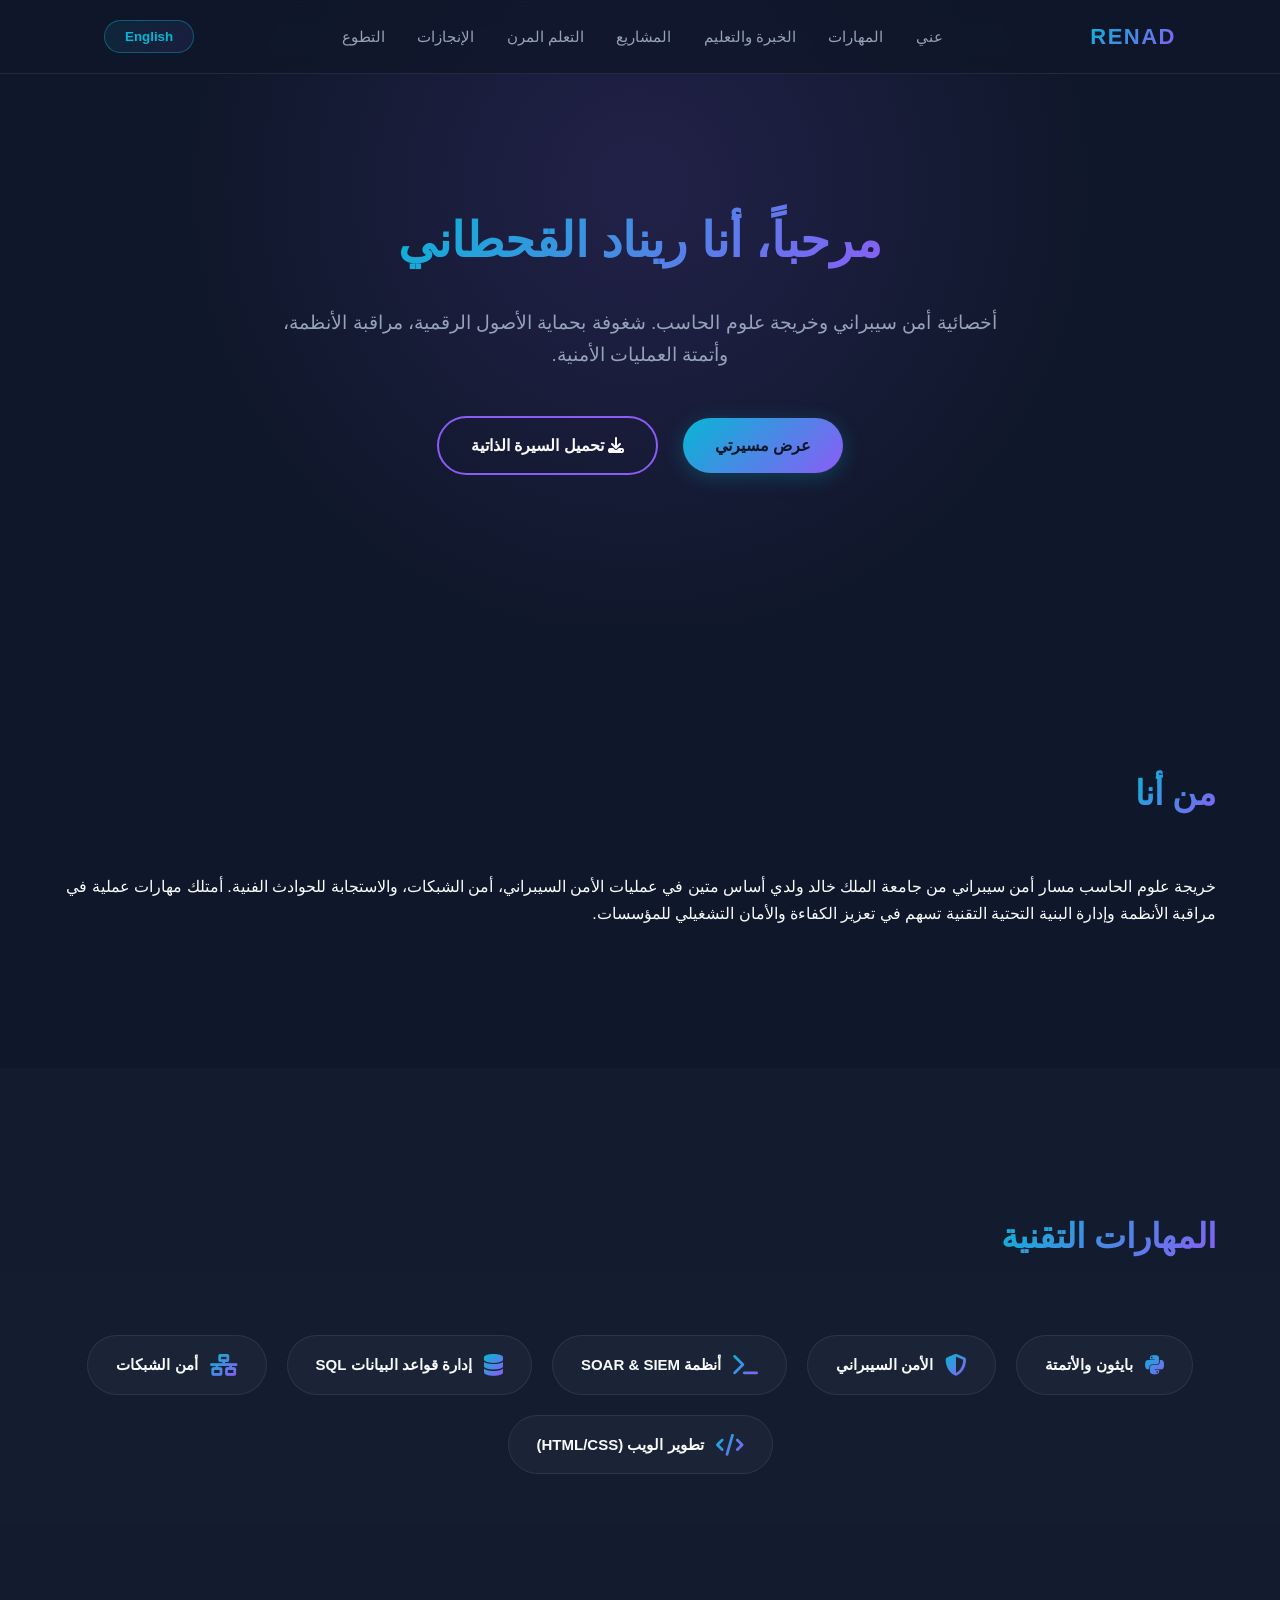
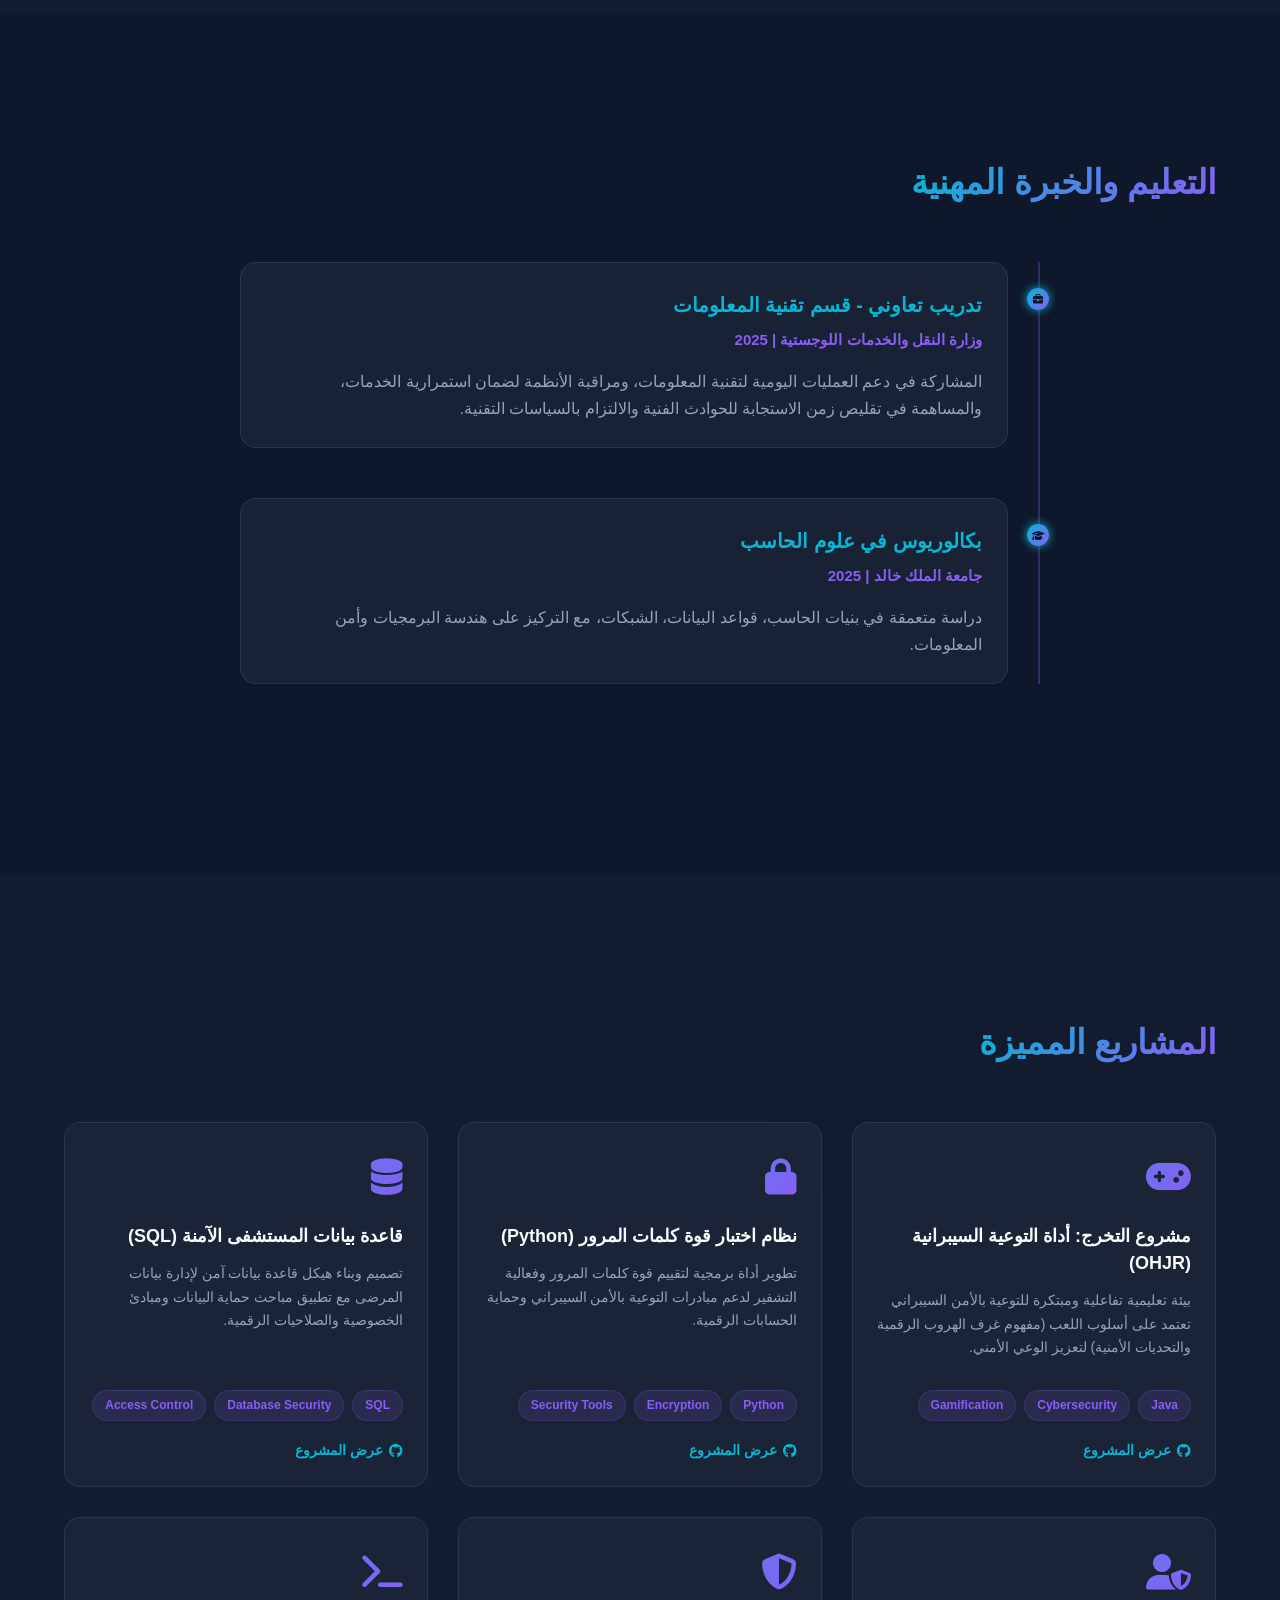
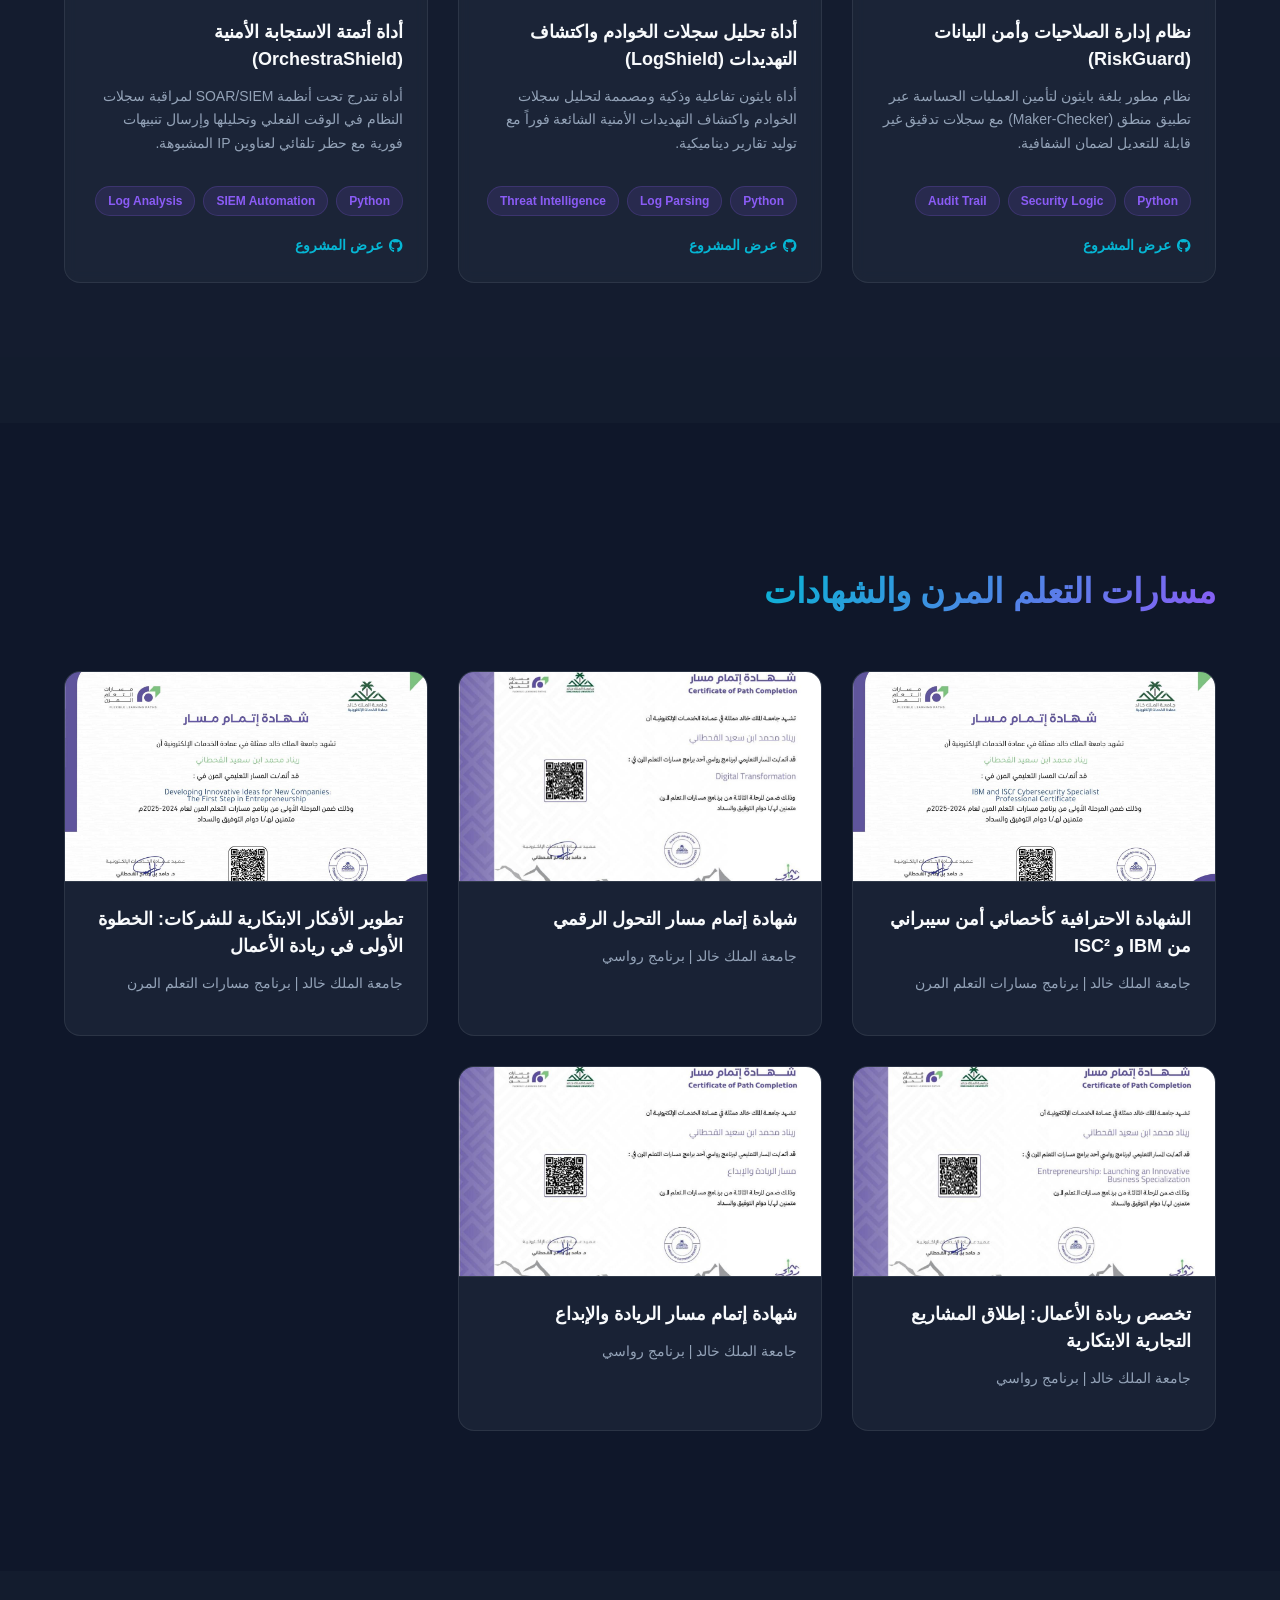
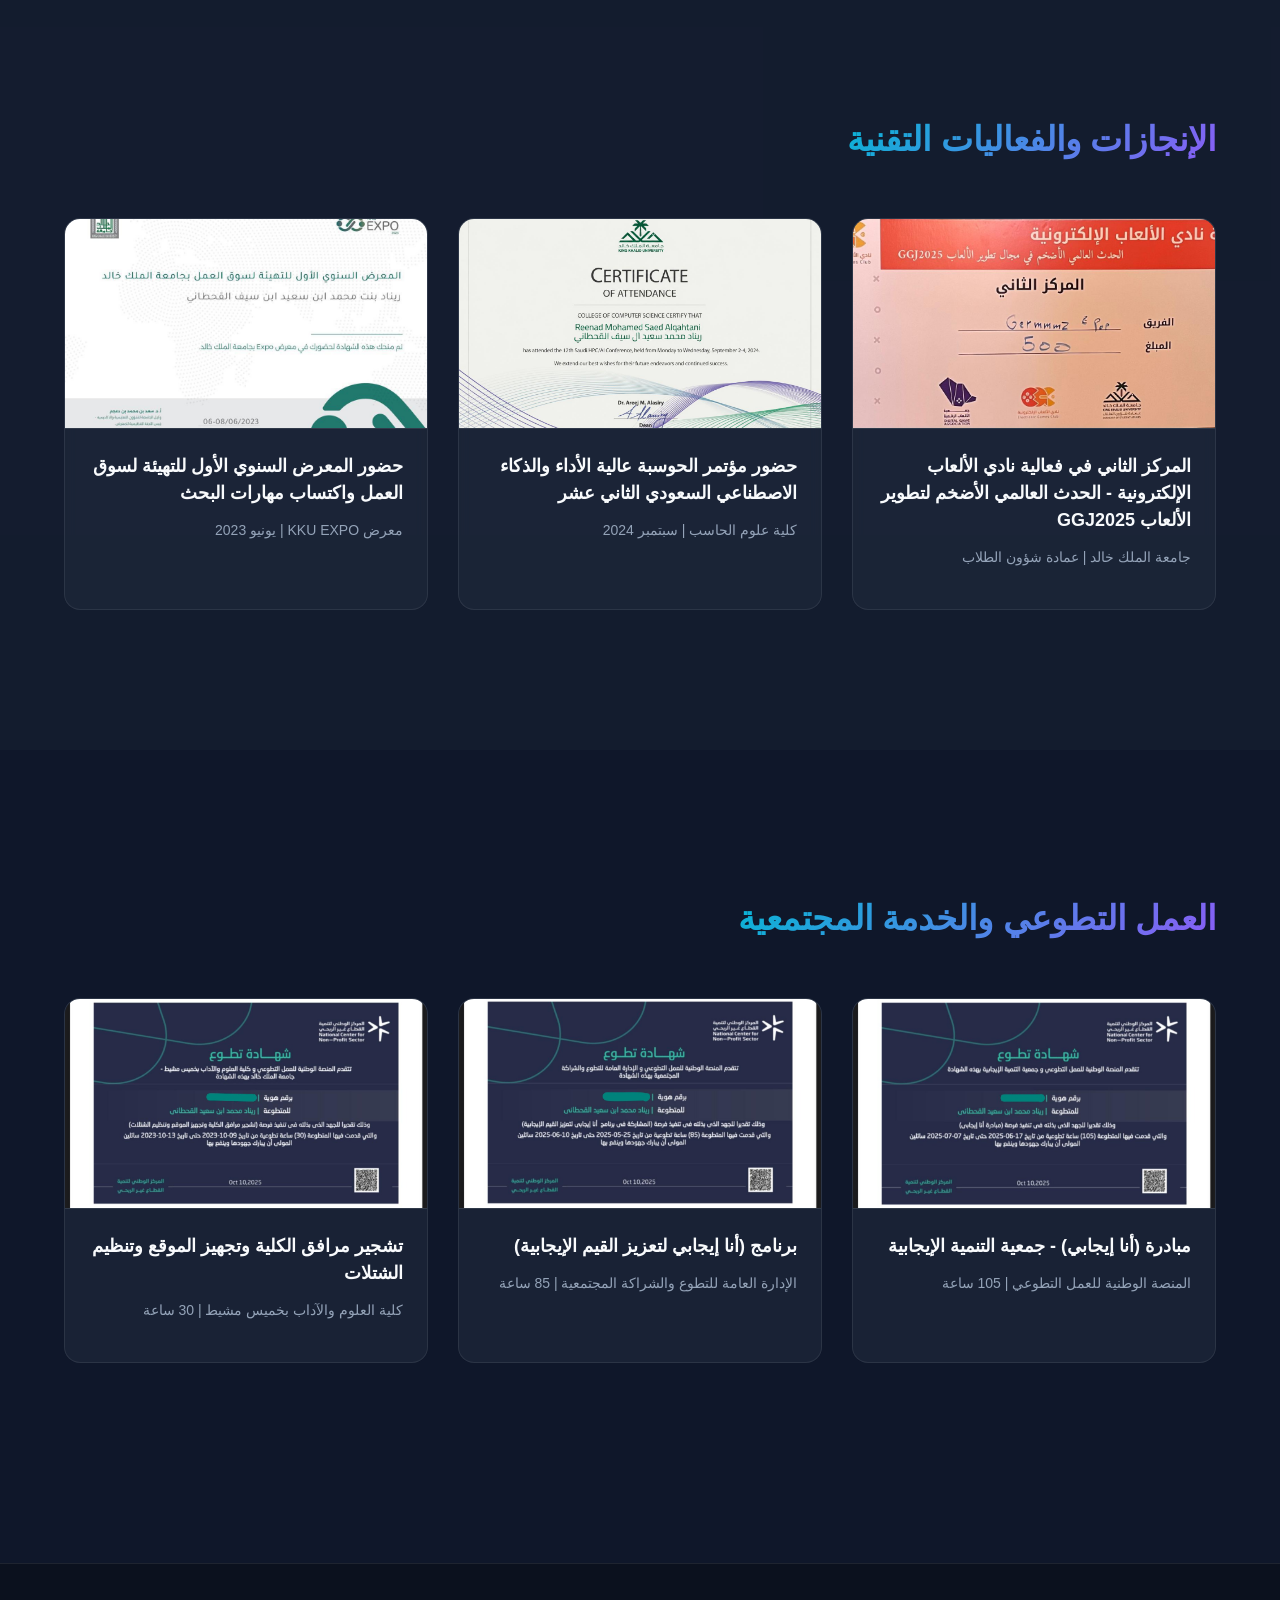
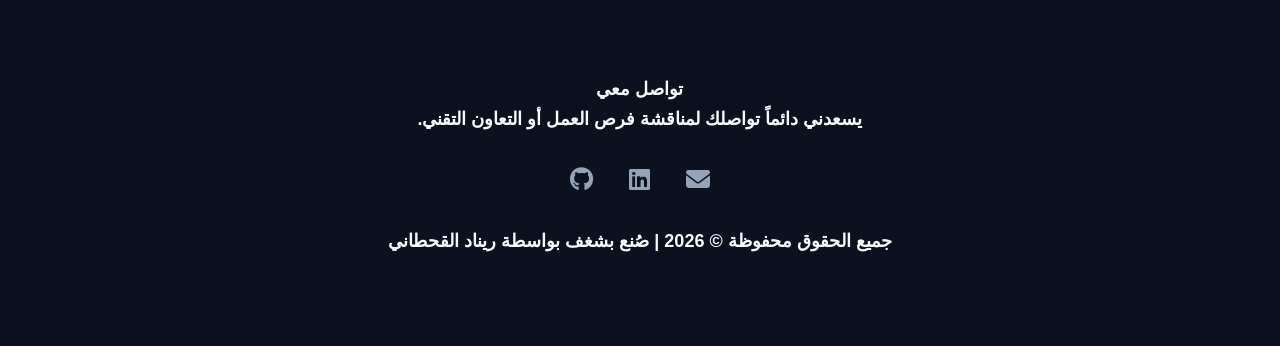
==== commit c0be1160: "Add files via upload" ====
--- a/index.html
+++ b/index.html
@@ -34,7 +34,7 @@
             </p>
             <div class="hero-buttons">
                 <a href="#experience-education" class="btn" data-ar="عرض مسيرتي" data-en="View My Journey">عرض مسيرتي</a>
-                <a href="C:\Users\Eirea\OneDrive\سطح المكتب\portfolio\Renad_Alqahtani.pdf" target="_blank" class="btn btn-outline" data-ar="<i class='fas fa-download'></i> تحميل السيرة الذاتية" data-en="<i class='fas fa-download'></i> Download CV"><i class="fas fa-download"></i> تحميل السيرة الذاتية</a>
+                <a href="Renad_Alqahtani.pdf" target="_blank" class="btn btn-outline" data-ar="<i class='fas fa-download'></i> تحميل السيرة الذاتية" data-en="<i class='fas fa-download'></i> Download CV"><i class="fas fa-download"></i> تحميل السيرة الذاتية</a>
             </div>
         </div>
     </section>
@@ -192,35 +192,35 @@
             <h2 class="gradient-text" data-ar="مسارات التعلم المرن والشهادات" data-en="Flexible Learning Paths & Certifications">مسارات التعلم المرن والشهادات</h2>
             <div class="certs-grid">
                 <div class="cert-card">
-                    <div class="cert-image"><img src="C:\Users\Eirea\OneDrive\سطح المكتب\portfolio\images\cert-ibm.jpg.jpeg" alt="IBM & ISC2"></div>
+                    <div class="cert-image"><img src="images\cert-ibm.jpeg" alt="IBM & ISC2"></div>
                     <div class="cert-info">
                         <h3 data-ar="الشهادة الاحترافية كأخصائي أمن سيبراني من IBM و ISC²" data-en="IBM and ISC² Cybersecurity Specialist Professional Certificate">الشهادة الاحترافية كأخصائي أمن سيبراني من IBM و ISC²</h3>
                         <p data-ar="جامعة الملك خالد | برنامج مسارات التعلم المرن" data-en="King Khalid University | Flexible Learning Paths Program">جامعة الملك خالد | برنامج مسارات التعلم المرن</p>
                     </div>
                 </div>
                 <div class="cert-card">
-                    <div class="cert-image"><img src="C:\Users\Eirea\OneDrive\سطح المكتب\portfolio\images\cert-digital.jpeg.jpeg" alt="Digital Transformation"></div>
+                    <div class="cert-image"><img src="images\cert-digital.jpeg" alt="Digital Transformation"></div>
                     <div class="cert-info">
                         <h3 data-ar="شهادة إتمام مسار التحول الرقمي" data-en="Digital Transformation Path Certificate">شهادة إتمام مسار التحول الرقمي</h3>
                         <p data-ar="جامعة الملك خالد | برنامج رواسي" data-en="King Khalid University | Rawasi Program">جامعة الملك خالد | برنامج رواسي</p>
                     </div>
                 </div>
                 <div class="cert-card">
-                    <div class="cert-image"><img src="C:\Users\Eirea\OneDrive\سطح المكتب\portfolio\images\cert-innovative.jpg.jpeg" alt="Innovative Ideas"></div>
+                    <div class="cert-image"><img src="images\cert-innovative.jpeg" alt="Innovative Ideas"></div>
                     <div class="cert-info">
                         <h3 data-ar="تطوير الأفكار الابتكارية للشركات: الخطوة الأولى في ريادة الأعمال" data-en="Developing Innovative Ideas for New Companies: The First Step in Entrepreneurship">تطوير الأفكار الابتكارية للشركات: الخطوة الأولى في ريادة الأعمال</h3>
                         <p data-ar="جامعة الملك خالد | برنامج مسارات التعلم المرن" data-en="King Khalid University | Flexible Learning Paths Program">جامعة الملك خالد | برنامج مسارات التعلم المرن</p>
                     </div>
                 </div>
                 <div class="cert-card">
-                    <div class="cert-image"><img src="C:\Users\Eirea\OneDrive\سطح المكتب\portfolio\images\cert-entrepreneur.jpeg.jpeg" alt="Entrepreneurship Specialization"></div>
+                    <div class="cert-image"><img src="images\cert-entrepreneur.jpeg" alt="Entrepreneurship Specialization"></div>
                     <div class="cert-info">
                         <h3 data-ar="تخصص ريادة الأعمال: إطلاق المشاريع التجارية الابتكارية" data-en="Entrepreneurship: Launching an Innovative Business Specialization">تخصص ريادة الأعمال: إطلاق المشاريع التجارية الابتكارية</h3>
                         <p data-ar="جامعة الملك خالد | برنامج رواسي" data-en="King Khalid University | Rawasi Program">جامعة الملك خالد | برنامج رواسي</p>
                     </div>
                 </div>
                 <div class="cert-card">
-                    <div class="cert-image"><img src="C:\Users\Eirea\OneDrive\سطح المكتب\portfolio\images\cert-creative.jpeg.jpeg" alt="Innovation Path"></div>
+                    <div class="cert-image"><img src="images\cert-creative.jpeg" alt="Innovation Path"></div>
                     <div class="cert-info">
                         <h3 data-ar="شهادة إتمام مسار الريادة والإبداع" data-en="Certificate of Path Completion: Entrepreneurship & Innovation">شهادة إتمام مسار الريادة والإبداع</h3>
                         <p data-ar="جامعة الملك خالد | برنامج رواسي" data-en="King Khalid University | Rawasi Program">جامعة الملك خالد | برنامج رواسي</p>
@@ -235,21 +235,21 @@
             <h2 class="gradient-text" data-ar="الإنجازات والفعاليات التقنية" data-en="Achievements & Tech Events">الإنجازات والفعاليات التقنية</h2>
             <div class="certs-grid">
                 <div class="cert-card">
-                    <div class="cert-image"><img src="C:\Users\Eirea\OneDrive\سطح المكتب\portfolio\images\GGJ2025.jpeg.jpeg" alt="GGJ 2025"></div>
+                    <div class="cert-image"><img src="images\ggj-2.jpeg" alt="GGJ 2025"></div>
                     <div class="cert-info">
                         <h3 data-ar="المركز الثاني في فعالية نادي الألعاب الإلكترونية - الحدث العالمي الأضخم لتطوير الألعاب GGJ2025" data-en="2nd Place in Electronic Games Club Event - The Biggest Global Game Jam GGJ2025">المركز الثاني في فعالية نادي الألعاب الإلكترونية - الحدث العالمي الأضخم لتطوير الألعاب GGJ2025</h3>
                         <p data-ar="جامعة الملك خالد | عمادة شؤون الطلاب" data-en="King Khalid University | Deanship of Student Affairs">جامعة الملك خالد | عمادة شؤون الطلاب</p>
                     </div>
                 </div>
                 <div class="cert-card">
-                    <div class="cert-image"><img src="C:\Users\Eirea\OneDrive\سطح المكتب\portfolio\images\HPC-AI.jpeg.jpeg" alt="HPC Conference"></div>
+                    <div class="cert-image"><img src="images\hpc-ai-12.jpeg" alt="HPC Conference"></div>
                     <div class="cert-info">
                         <h3 data-ar="حضور مؤتمر الحوسبة عالية الأداء والذكاء الاصطناعي السعودي الثاني عشر" data-en="Attendance of the 12th Saudi High-Performance Computing & AI Conference (HPC/AI)">حضور مؤتمر الحوسبة عالية الأداء والذكاء الاصطناعي السعودي الثاني عشر</h3>
                         <p data-ar="كلية علوم الحاسب | سبتمبر 2024" data-en="College of Computer Science | September 2024">كلية علوم الحاسب | سبتمبر 2024</p>
                     </div>
                 </div>
                 <div class="cert-card">
-                    <div class="cert-image"><img src="C:\Users\Eirea\OneDrive\سطح المكتب\portfolio\images\EXPO.jpeg.jpeg" alt="KKU Expo"></div>
+                    <div class="cert-image"><img src="images\expo-1.jpeg" alt="KKU Expo"></div>
                     <div class="cert-info">
                         <h3 data-ar="حضور المعرض السنوي الأول للتهيئة لسوق العمل واكتساب مهارات البحث" data-en="Attendance of the 1st Annual Career Readiness Expo & Job Search Skills">حضور المعرض السنوي الأول للتهيئة لسوق العمل واكتساب مهارات البحث</h3>
                         <p data-ar="معرض KKU EXPO | يونيو 2023" data-en="KKU EXPO | June 2023">معرض KKU EXPO | يونيو 2023</p>
@@ -264,21 +264,21 @@
             <h2 class="gradient-text" data-ar="العمل التطوعي والخدمة المجتمعية" data-en="Volunteering & Community Service">العمل التطوعي والخدمة المجتمعية</h2>
             <div class="certs-grid">
                 <div class="cert-card">
-                    <div class="cert-image"><img src="C:\Users\Eirea\OneDrive\سطح المكتب\portfolio\images\vol-positive1.jpeg.jpeg" alt="Ana Ejabi"></div>
+                    <div class="cert-image"><img src="images\vol-positive1.jpeg" alt="Ana Ejabi"></div>
                     <div class="cert-info">
                         <h3 data-ar="مبادرة (أنا إيجابي) - جمعية التنمية الإيجابية" data-en="Volunteer at (Ana Ejabi) Initiative - Positive Development Association">مبادرة (أنا إيجابي) - جمعية التنمية الإيجابية</h3>
                         <p data-ar="المنصة الوطنية للعمل التطوعي | 105 ساعة" data-en="National Volunteer Platform | 105 Hours">المنصة الوطنية للعمل التطوعي | 105 ساعة</p>
                     </div>
                 </div>
                 <div class="cert-card">
-                    <div class="cert-image"><img src="C:\Users\Eirea\OneDrive\سطح المكتب\portfolio\images\vol-positive2.jpeg.jpeg" alt="Values Program"></div>
+                    <div class="cert-image"><img src="images\vol-positive2.jpeg" alt="Values Program"></div>
                     <div class="cert-info">
                         <h3 data-ar="برنامج (أنا إيجابي لتعزيز القيم الإيجابية)" data-en="Positive Values Enhancement Program">برنامج (أنا إيجابي لتعزيز القيم الإيجابية)</h3>
                         <p data-ar="الإدارة العامة للتطوع والشراكة المجتمعية | 85 ساعة" data-en="General Administration of Volunteering | 85 Hours">الإدارة العامة للتطوع والشراكة المجتمعية | 85 ساعة</p>
                     </div>
                 </div>
                 <div class="cert-card">
-                    <div class="cert-image"><img src="C:\Users\Eirea\OneDrive\سطح المكتب\portfolio\images\vol-trees.jpeg.jpeg" alt="Afforestation"></div>
+                    <div class="cert-image"><img src="images\vol-trees.jpeg" alt="Afforestation"></div>
                     <div class="cert-info">
                         <h3 data-ar="تشجير مرافق الكلية وتجهيز الموقع وتنظيم الشتلات" data-en="College Facilities Afforestation & Site Preparation">تشجير مرافق الكلية وتجهيز الموقع وتنظيم الشتلات</h3>
                         <p data-ar="كلية العلوم والآداب بخميس مشيط | 30 ساعة" data-en="College of Sciences and Arts | 30 Hours">كلية العلوم والآداب بخميس مشيط | 30 ساعة</p>
@@ -291,12 +291,14 @@
     <footer class="text-center">
         <div class="container">
             <p data-ar="تواصل معي" data-en="Connect With Me">تواصل معي</p>
+            <p class="contact-text" data-ar="يسعدني دائماً تواصلك لمناقشة فرص العمل أو التعاون التقني." data-en="I am always happy to connect for job opportunities or technical collaboration.">يسعدني دائماً تواصلك لمناقشة فرص العمل أو التعاون التقني.</p>
             <div class="social-links">
-                <a href="mailto:Renad.alqahtani.cs@gmail.com"><i class="fas fa-envelope"></i></a>
+                <a href="gmail:Renad.alqahtani.cs@gmail.com"><i class="fas fa-envelope"></i></a>
                 <a href="https://linkedin.com/in/renad-alqahtani-1b88b6381" target="_blank"><i class="fab fa-linkedin"></i></a>
                 <a href="https://github.com/Renad-cs-22" target="_blank"><i class="fab fa-github"></i></a>
             </div>
-            <p class="copyright">&copy; 2026 Renad Alqahtani. All Rights Reserved.</p>
+            <p data-ar="جميع الحقوق محفوظة © 2026 | صُنع بشغف بواسطة ريناد القحطاني" data-en="All Rights Reserved © 2026 | Made with passion by Renad Alqahtani">جميع الحقوق محفوظة © 2026 | صُنع بشغف بواسطة ريناد القحطاني</p>
+    </footer>
         </div>
     </footer>
 
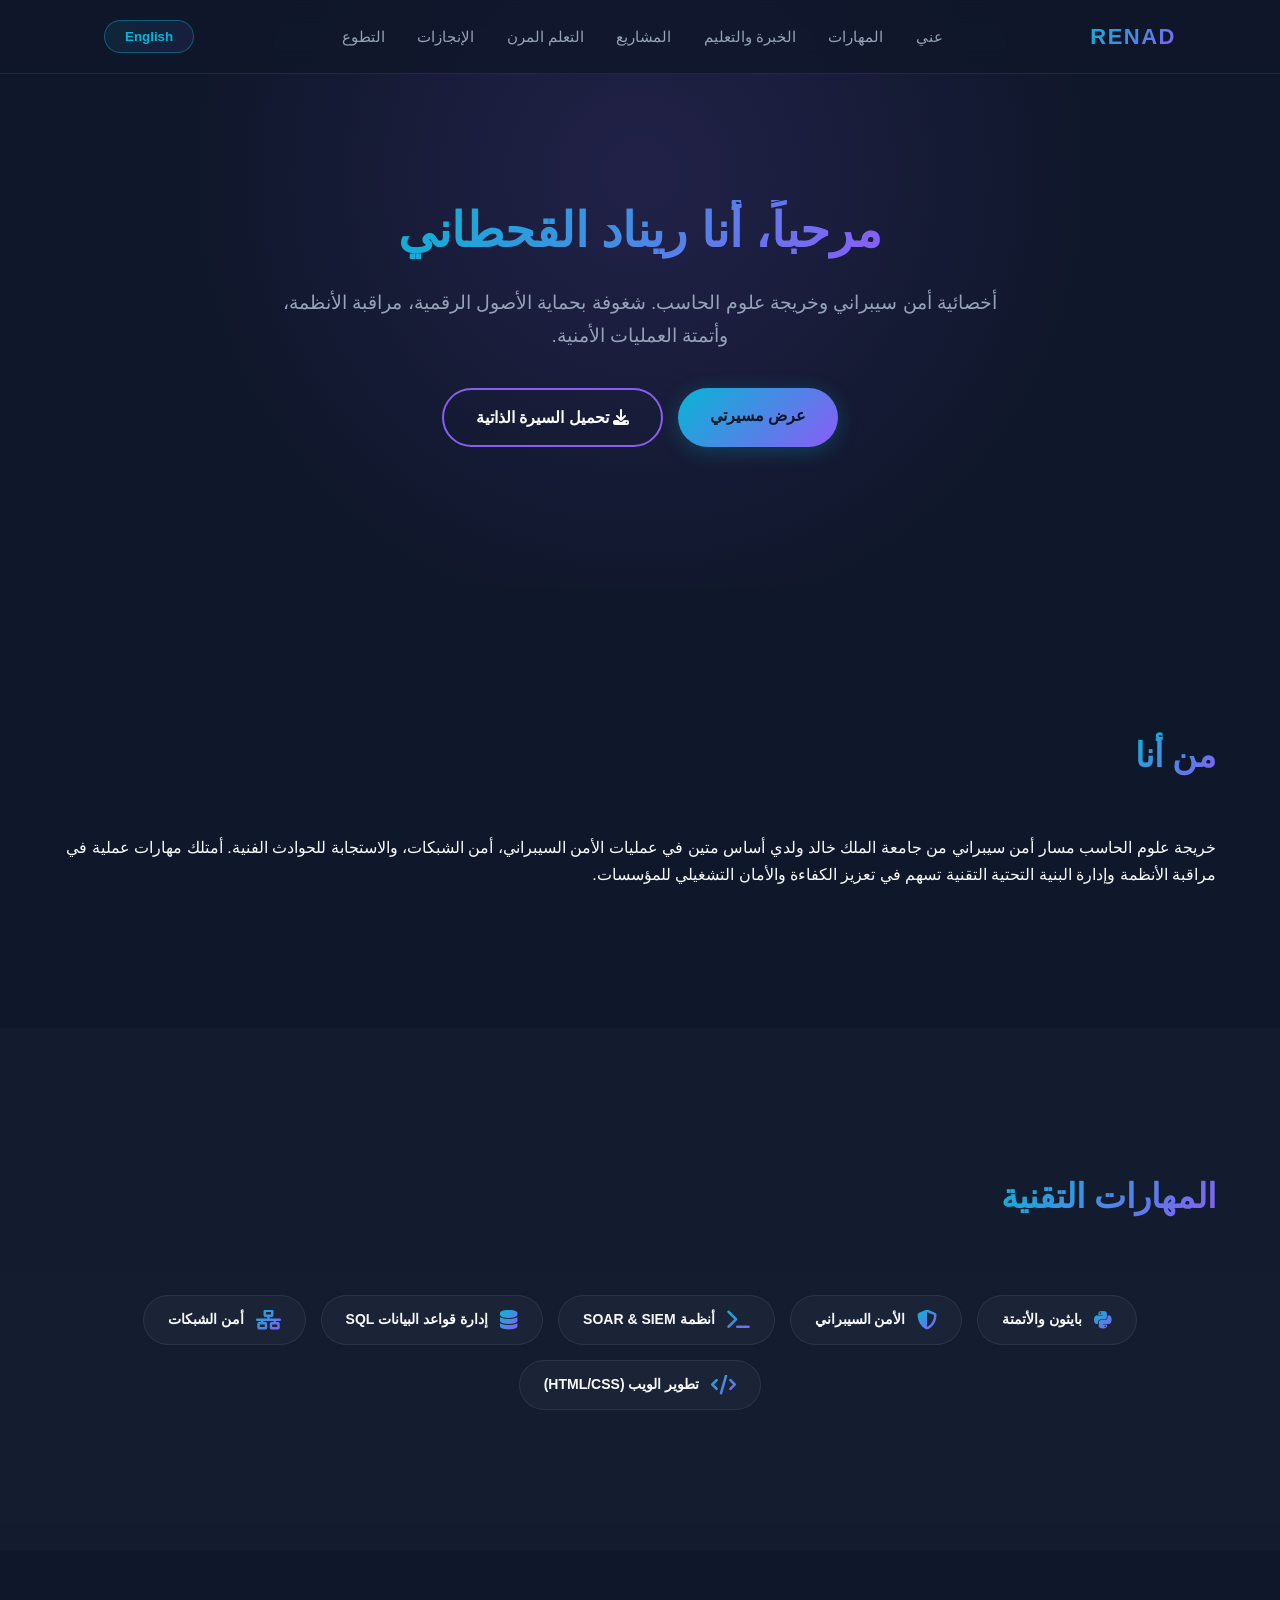
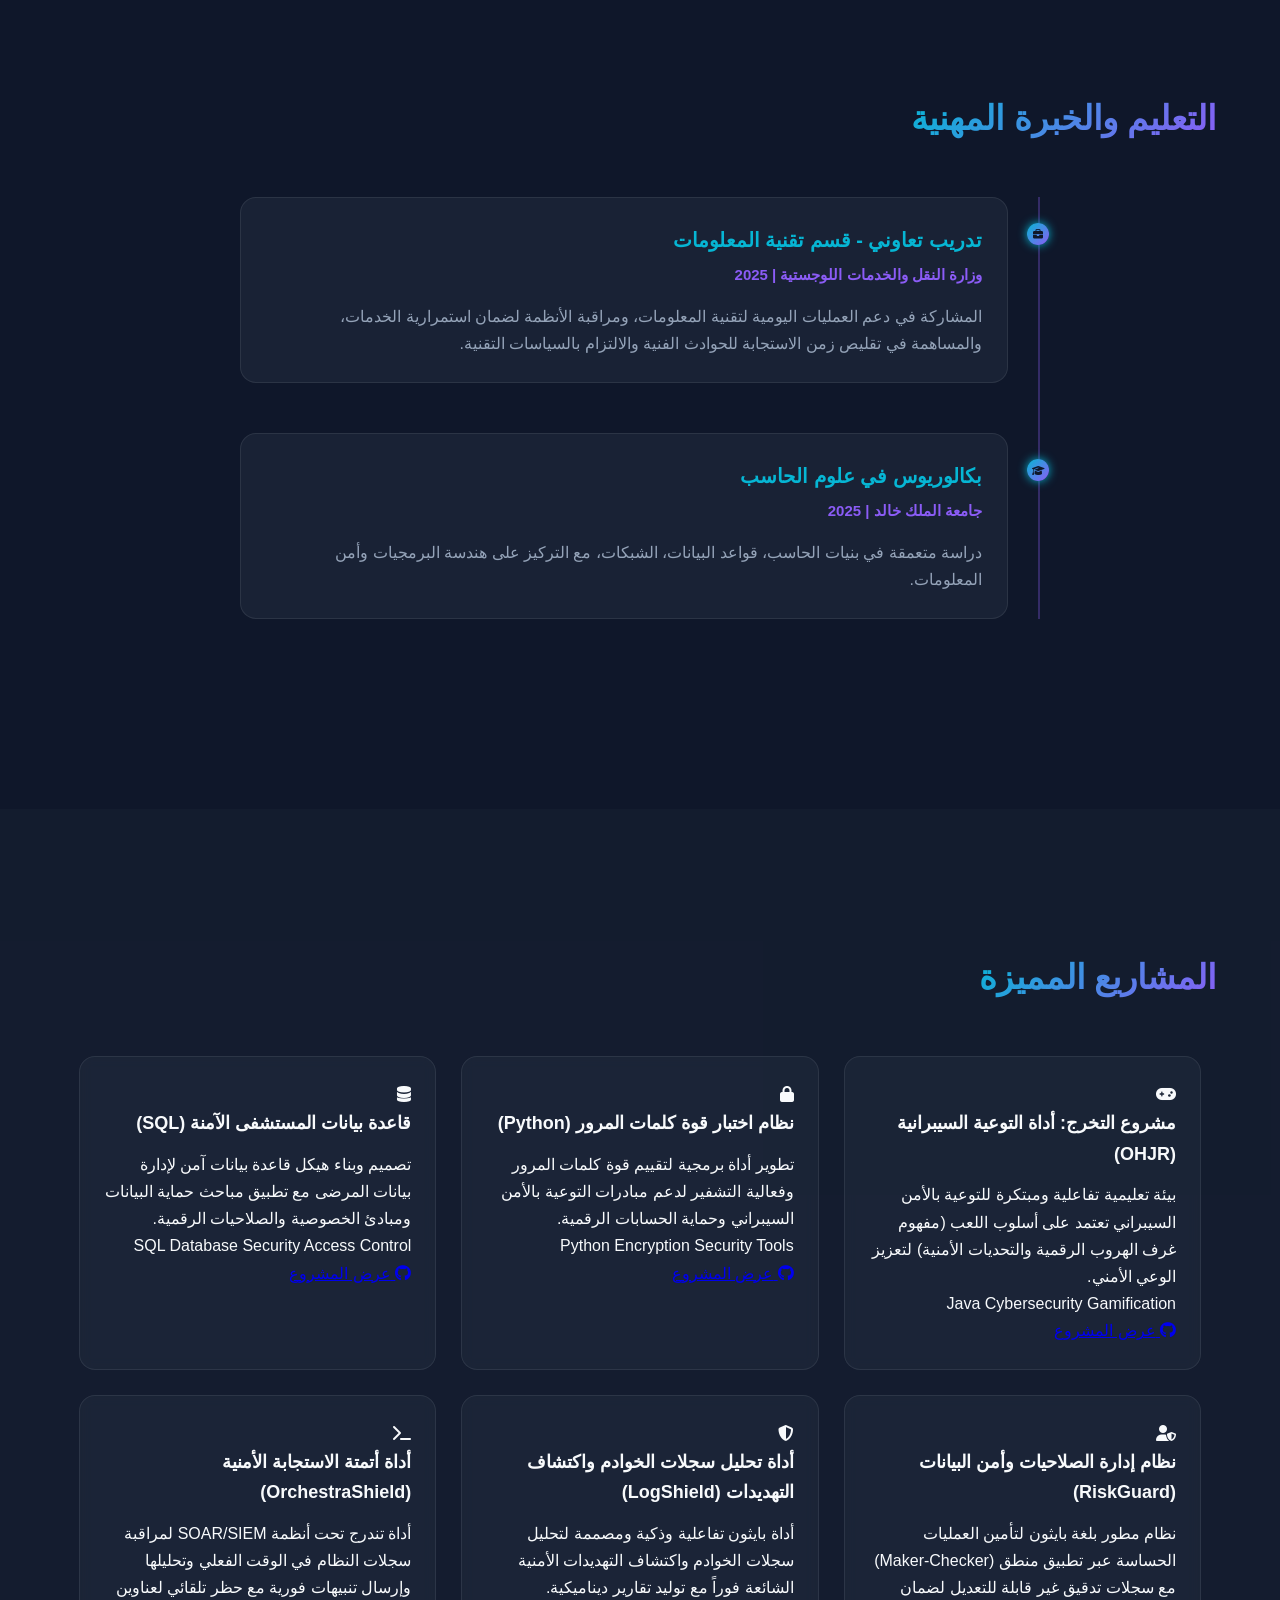
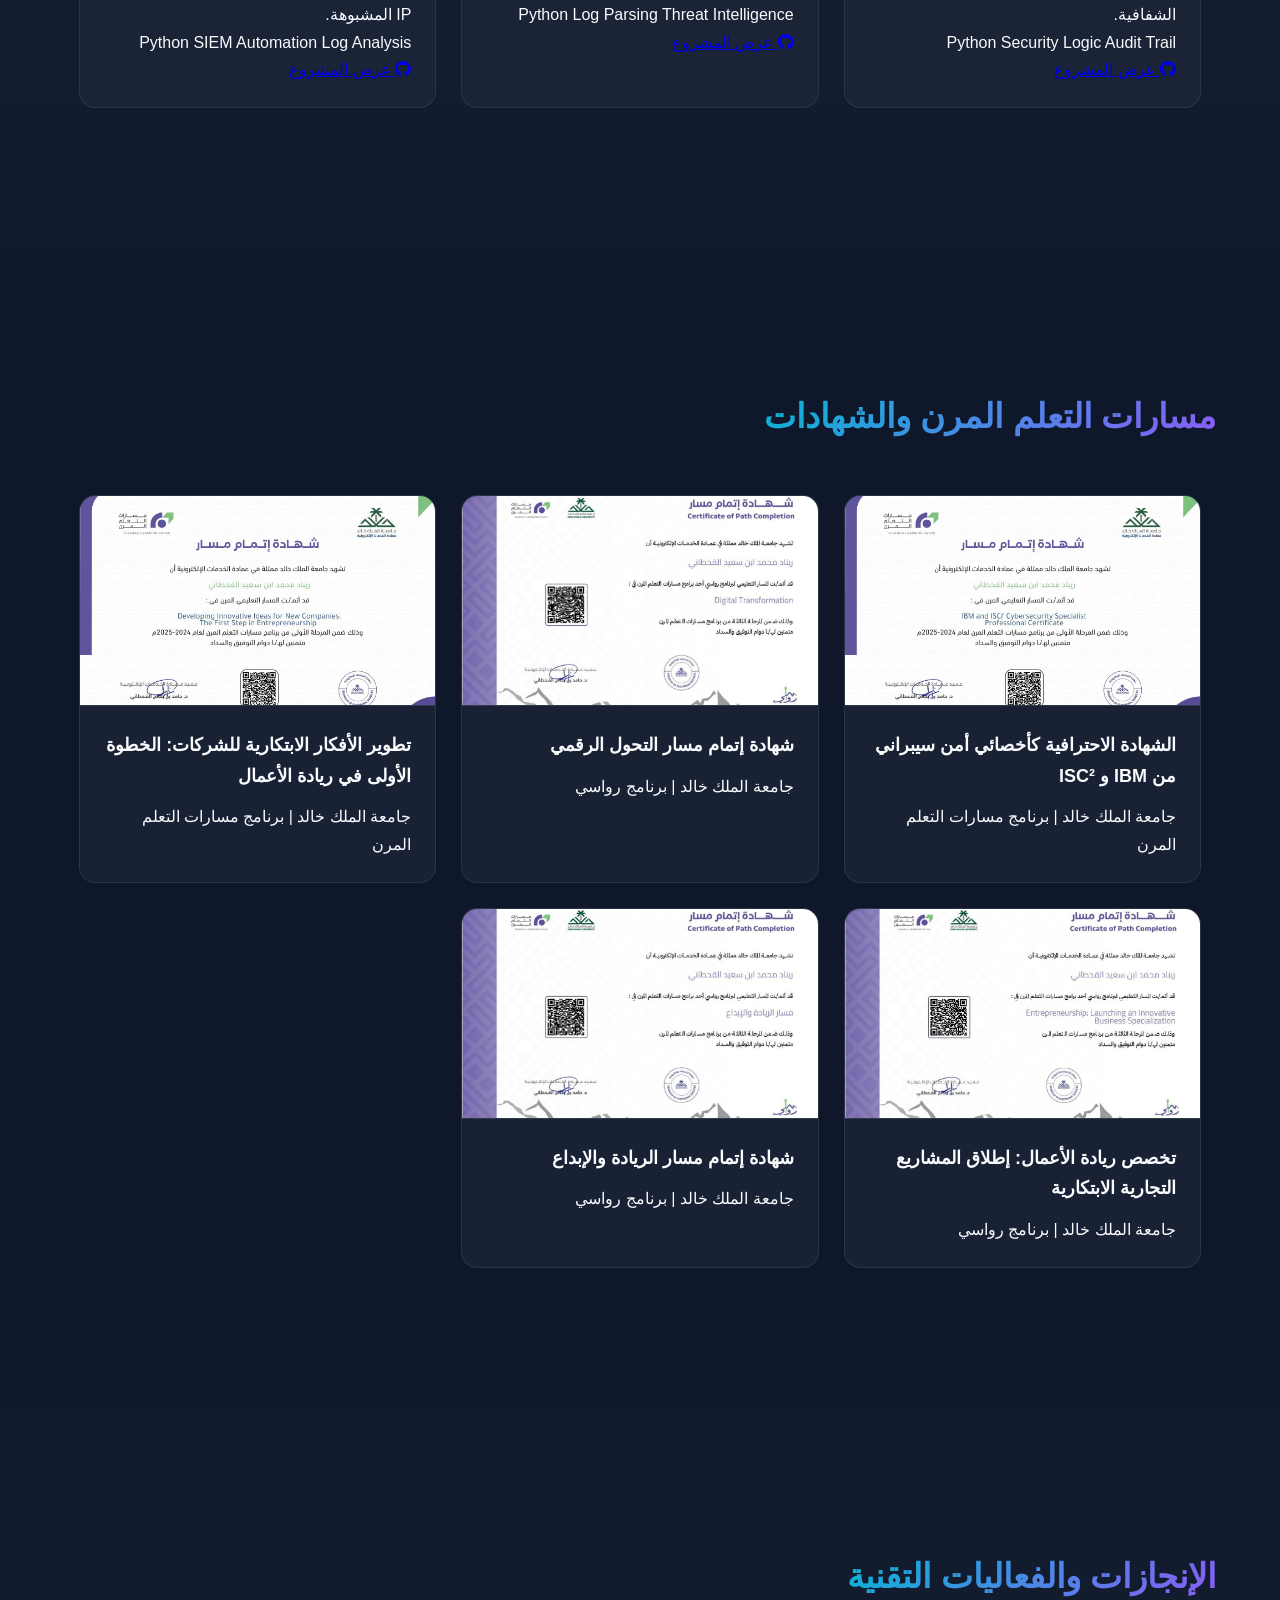
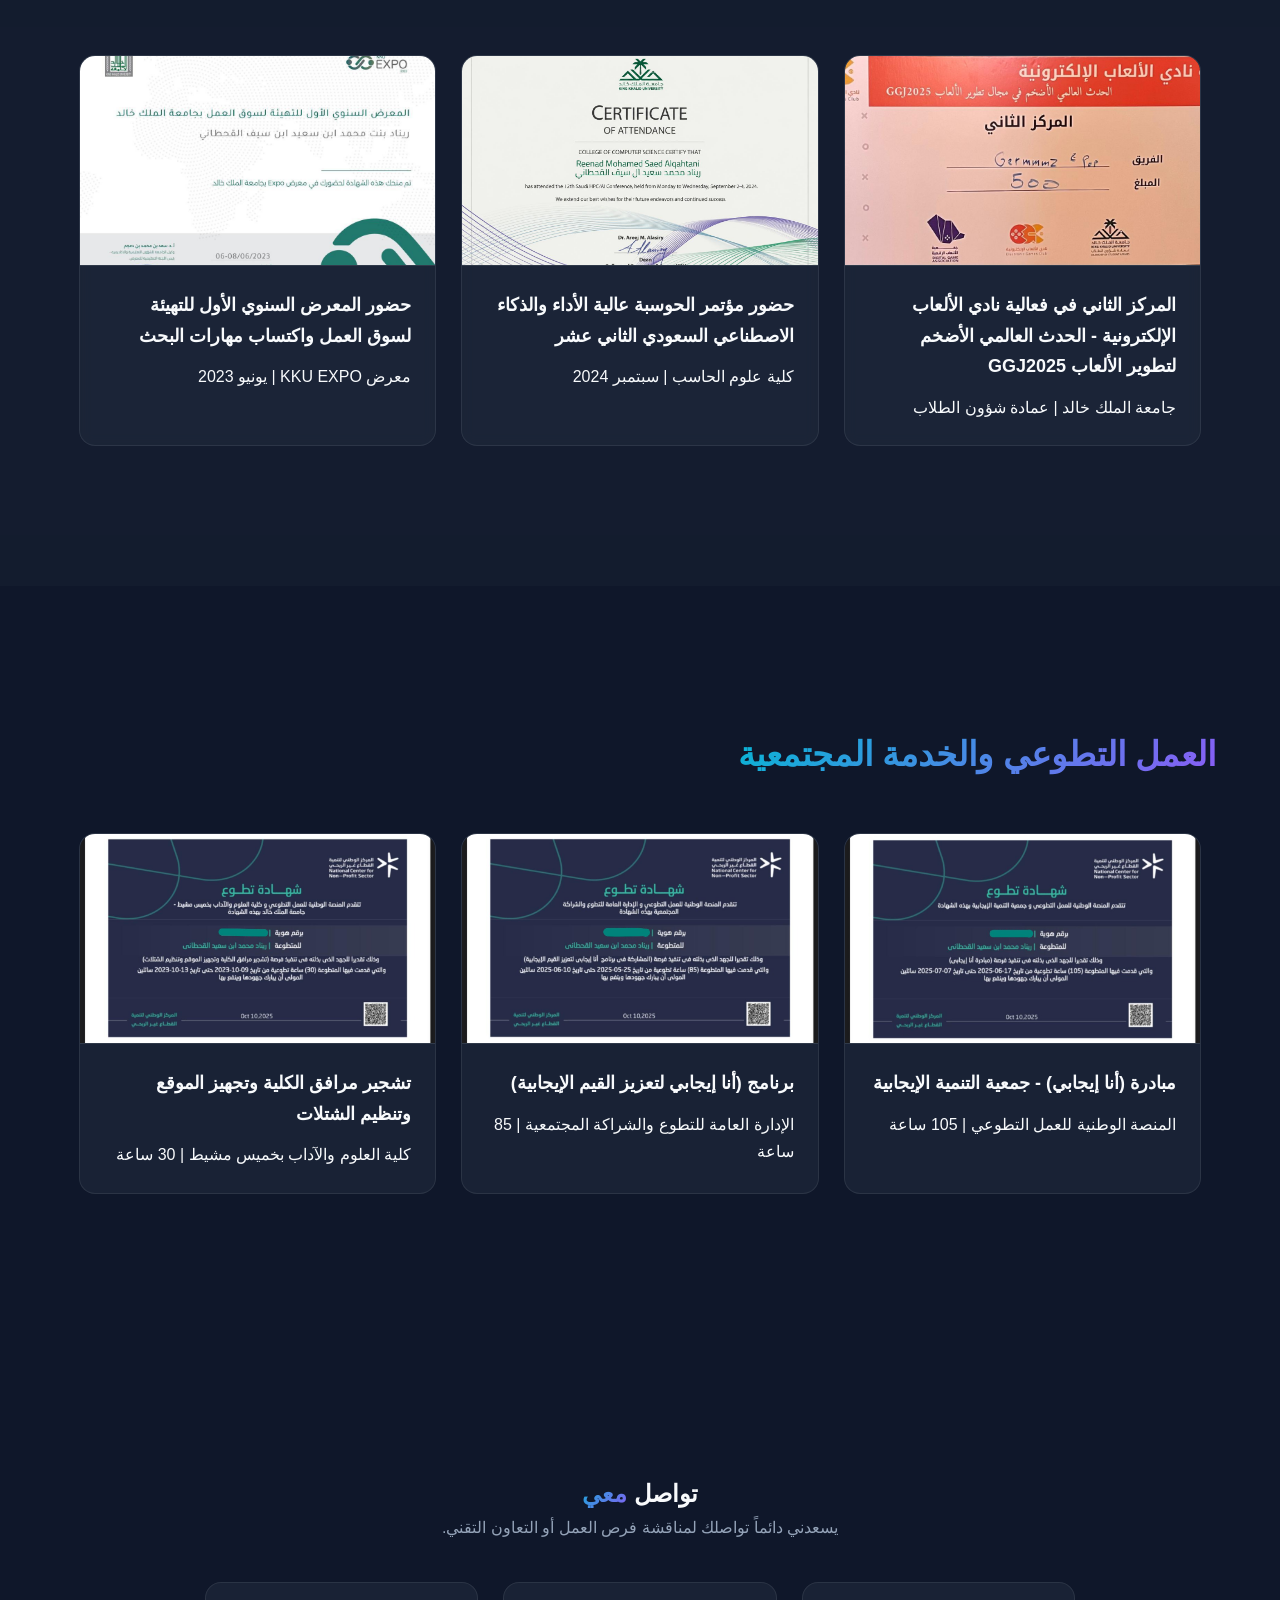
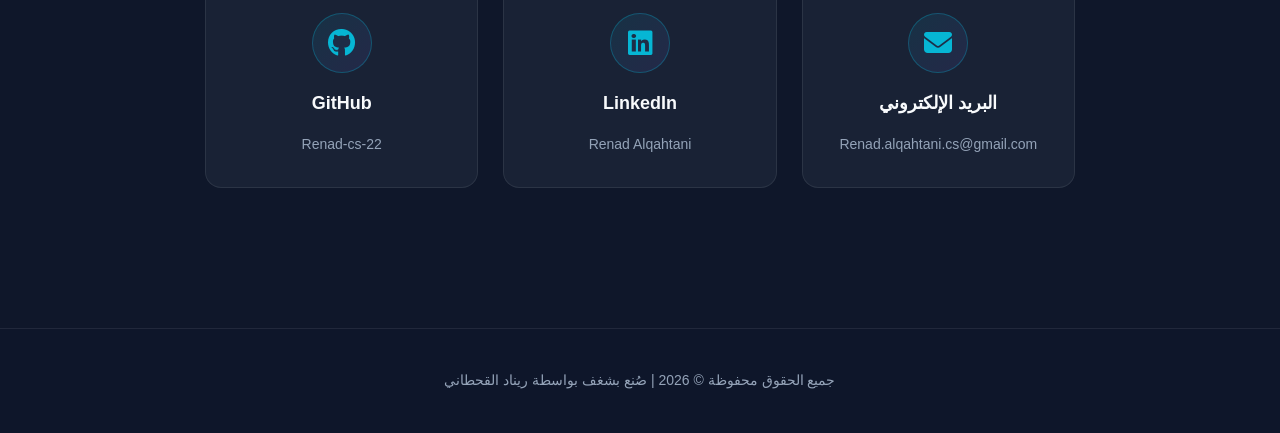
==== commit 7c28bfda: "Add files via upload" ====
--- a/index.html
+++ b/index.html
@@ -287,20 +287,44 @@
             </div>
         </div>
     </section>
-
-    <footer class="text-center">
-        <div class="container">
-            <p data-ar="تواصل معي" data-en="Connect With Me">تواصل معي</p>
-            <p class="contact-text" data-ar="يسعدني دائماً تواصلك لمناقشة فرص العمل أو التعاون التقني." data-en="I am always happy to connect for job opportunities or technical collaboration.">يسعدني دائماً تواصلك لمناقشة فرص العمل أو التعاون التقني.</p>
-            <div class="social-links">
-                <a href="gmail:Renad.alqahtani.cs@gmail.com"><i class="fas fa-envelope"></i></a>
-                <a href="https://linkedin.com/in/renad-alqahtani-1b88b6381" target="_blank"><i class="fab fa-linkedin"></i></a>
-                <a href="https://github.com/Renad-cs-22" target="_blank"><i class="fab fa-github"></i></a>
-            </div>
-            <p data-ar="جميع الحقوق محفوظة © 2026 | صُنع بشغف بواسطة ريناد القحطاني" data-en="All Rights Reserved © 2026 | Made with passion by Renad Alqahtani">جميع الحقوق محفوظة © 2026 | صُنع بشغف بواسطة ريناد القحطاني</p>
+    <!-- ================= قسم عناصر التواصل الجديد المتجاوب ================= -->
+    <section class="contact-section" id="contact">
+        <div class="container text-center">
+            <h2 data-ar="تواصل معي" data-en="Connect With Me">تواصل <span class="gradient-text">معي</span></h2>
+            <p class="contact-text" style="color: var(--text-muted); margin-bottom: 30px; padding: 0 15px;" data-ar="يسعدني دائماً تواصلك لمناقشة فرص العمل أو التعاون التقني." data-en="I am always happy to connect for job opportunities or technical collaboration.">يسعدني دائماً تواصلك لمناقشة فرص العمل أو التعاون التقني.</p>
+            
+            <div class="contact-grid">
+                <!-- كارت البريد الإلكتروني -->
+                <a href="mailto:Renad.alqahtani.cs@gmail.com" class="contact-card">
+                    <div class="contact-icon"><i class="fas fa-envelope"></i></div>
+                    <div class="contact-title" data-ar="البريد الإلكتروني" data-en="Email">البريد الإلكتروني</div>
+                    <div class="contact-value">Renad.alqahtani.cs@gmail.com</div>
+                </a>
+
+                <!-- كارت لينكد إن -->
+                <a href="https://linkedin.com/in/renad-alqahtani-1b88b6381" target="_blank" class="contact-card">
+                    <div class="contact-icon"><i class="fab fa-linkedin"></i></div>
+                    <div class="contact-title">LinkedIn</div>
+                    <div class="contact-value">Renad Alqahtani</div>
+                </a>
+
+                <!-- كارت جيت هاب -->
+                <a href="https://github.com/Renad-cs-22" target="_blank" class="contact-card">
+                    <div class="contact-icon"><i class="fab fa-github"></i></div>
+                    <div class="contact-title">GitHub</div>
+                    <div class="contact-value">Renad-cs-22</div>
+                </a>
+            </div>
+        </div>
+    </section>
+
+    <!-- ================= تذييل الصفحة (Footer) ================= -->
+    <footer class="text-center" style="padding: 40px 0; border-top: 1px solid var(--border-color); background: rgba(15, 23, 42, 0.5);">
+        <div class="container" style="padding: 0;">
+            <p style="color: var(--text-muted); font-size: 14px;" data-ar="جميع الحقوق محفوظة © 2026 | صُنع بشغف بواسطة ريناد القحطاني" data-en="All Rights Reserved © 2026 | Made with passion by Renad Alqahtani">جميع الحقوق محفوظة © 2026 | صُنع بشغف بواسطة ريناد القحطاني</p>
+        </div>
     </footer>
-        </div>
-    </footer>
+
 
     <script>
         const toggleBtn = document.getElementById('lang-toggle');
--- a/style.css
+++ b/style.css
@@ -115,19 +115,31 @@
 }
 
 .hero-content h1 {
-    font-size: 48px;
+    font-size: clamp(2rem, 6vw, 3rem);
     font-weight: 800;
     margin-bottom: 25px;
+    line-height: 1.3;
 }
 
 .hero-content p {
-    font-size: 19px;
+    font-size: clamp(1rem, 2.5vw, 1.2rem);
     max-width: 750px;
     margin: 0 auto 35px auto;
     color: var(--text-muted);
-}
-
-/* الأزرار بالتنسيق الفيروزي البنفسجي */
+    word-wrap: break-word;
+    word-break: break-word;
+    overflow-wrap: break-word;
+    padding: 0 15px;
+}
+
+.hero-buttons {
+    display: flex;
+    flex-wrap: wrap;
+    justify-content: center;
+    gap: 15px;
+    padding: 0 15px;
+}
+
 .hero-buttons .btn {
     display: inline-block;
     background: linear-gradient(135deg, var(--cyan-gradient), var(--purple-gradient));
@@ -136,7 +148,7 @@
     padding: 14px 32px;
     border-radius: 30px;
     font-weight: 700;
-    margin: 10px;
+    margin: 0;
     box-shadow: 0 4px 20px rgba(6, 182, 212, 0.25);
     transition: var(--transition);
 }
@@ -169,7 +181,7 @@
 
 .section h2 {
     text-align: center;
-    font-size: 34px;
+    font-size: clamp(1.8rem, 5vw, 2.1rem);
     font-weight: 700;
     margin-bottom: 50px;
 }
@@ -179,14 +191,15 @@
     display: flex;
     flex-wrap: wrap;
     justify-content: center;
-    gap: 20px;
+    gap: 15px;
     margin-top: 20px;
+    padding: 0 15px;
 }
 
 .skill-item {
     background-color: var(--bg-card);
     border: 1px solid var(--border-color);
-    padding: 16px 28px;
+    padding: 12px 24px;
     border-radius: 50px;
     display: flex;
     align-items: center;
@@ -198,7 +211,7 @@
 }
 
 .skill-icon {
-    font-size: 22px;
+    font-size: 20px;
     background: linear-gradient(135deg, var(--cyan-gradient), var(--purple-gradient));
     -webkit-background-clip: text;
     -webkit-text-fill-color: transparent;
@@ -206,7 +219,7 @@
 }
 
 .skill-item span {
-    font-size: 15px;
+    font-size: 14px;
     font-weight: 600;
     color: var(--text-main);
 }
@@ -287,8 +300,9 @@
 /* 7. شبكة عرض الكروت المودرن */
 .certs-grid {
     display: grid;
-    grid-template-columns: repeat(auto-fit, minmax(320px, 1fr));
-    gap: 30px;
+    grid-template-columns: repeat(auto-fit, minmax(280px, 1fr));
+    gap: 25px;
+    padding: 0 15px;
 }
 
 /* 8. كروت المشاريع والشهادات اللامعة (Neon Glass Cards) مع حل الصور الفوري */
@@ -309,7 +323,6 @@
     box-shadow: 0 10px 30px rgba(6, 182, 212, 0.08);
 }
 
-/* حاوية الصورة المتناسقة */
 .cert-image {
     width: 100%;
     height: 210px;
@@ -320,7 +333,6 @@
     border-bottom: 1px solid var(--border-color);
 }
 
-/* التنسيق الإجباري الآمن لظهور الصور محلياً وعالمياً */
 .cert-image img {
     width: 100% !important;
     height: 100% !important;
@@ -345,164 +357,141 @@
     color: var(--text-main);
     margin-bottom: 12px;
     font-weight: 600;
-    line-height: 1.5;
-}
-
-.cert-info p {
+}
+
+
+/* 9. قسم عناصر التواصل المتجاوب (Modern Contact Section) */
+.contact-section {
+    padding: 80px 0;
+    position: relative;
+}
+
+.contact-grid {
+    display: grid;
+    grid-template-columns: repeat(auto-fit, minmax(250px, 1fr));
+    gap: 25px;
+    max-width: 900px;
+    margin: 40px auto 0 auto;
+    padding: 0 15px;
+}
+
+.contact-card {
+    background-color: var(--bg-card);
+    border: 1px solid var(--border-color);
+    border-radius: var(--border-radius);
+    padding: 30px 20px;
+    display: flex;
+    flex-direction: column;
+    align-items: center;
+    justify-content: center;
+    gap: 15px;
+    text-decoration: none;
+    backdrop-filter: blur(10px);
+    -webkit-backdrop-filter: blur(10px);
+    transition: var(--transition);
+}
+
+.contact-icon {
+    font-size: 28px;
+    width: 60px;
+    height: 60px;
+    border-radius: 50%;
+    background: linear-gradient(135deg, rgba(6, 182, 212, 0.1), rgba(139, 92, 246, 0.1));
+    border: 1px solid rgba(6, 182, 212, 0.3);
+    display: flex;
+    align-items: center;
+    justify-content: center;
+    color: var(--cyan-gradient);
+    transition: var(--transition);
+}
+
+.contact-title {
+    font-size: 18px;
+    font-weight: 700;
+    color: var(--text-main);
+}
+
+.contact-value {
     font-size: 14px;
     color: var(--text-muted);
-    margin-bottom: 15px;
-}
-
-/* 9. خصائص أيقونات ووسوم المشاريع (Project Elements) */
-.project-icon-box {
-    font-size: 36px;
-    background: linear-gradient(135deg, var(--cyan-gradient), var(--purple-gradient));
-    -webkit-background-clip: text;
-    -webkit-text-fill-color: transparent;
-    margin-bottom: 15px;
-}
-
-.project-tags {
-    margin-top: auto;
-    padding-top: 15px;
-    display: flex;
-    flex-wrap: wrap;
-    gap: 8px;
-}
-
-.project-tags span {
-    background-color: rgba(139, 92, 246, 0.12);
-    color: var(--purple-gradient);
-    border: 1px solid rgba(139, 92, 246, 0.2);
-    font-size: 12px;
-    padding: 4px 12px;
-    border-radius: 20px;
-    font-weight: 600;
-}
-
-.project-link {
-    display: inline-flex;
-    align-items: center;
-    margin-top: 18px;
-    color: var(--cyan-gradient);
-    text-decoration: none;
-    font-weight: 600;
-    font-size: 14px;
-    transition: var(--transition);
-}
-
-.project-link:hover {
-    color: var(--purple-gradient);
-    transform: translateX(-3px);
-}
-
-html[dir="ltr"] .project-link:hover {
-    transform: translateX(3px);
-}
-
-.project-link i {
-    margin-left: 6px;
-}
-
-html[dir="ltr"] .project-link i {
-    margin-left: 0;
-    margin-right: 6px;
-}
-
-/* 10. تذييل الصفحة وروابط التواصل (Footer & Neon Social Icons) */
-footer {
-    background-color: #0b111e;
-    border-top: 1px solid var(--border-color);
-    color: var(--text-main);
-    padding: 50px 0 30px 0;
-    margin-top: 60px;
-}
-
-footer p {
-    font-size: 18px;
-    font-weight: 600;
-}
-
-.social-links {
-    margin: 25px 0;
-}
-
-.social-links a {
-    color: var(--text-muted);
-    font-size: 24px;
-    margin: 0 16px;
-    transition: var(--transition);
-    display: inline-block;
-}
-
-.social-links a:hover {
-    color: var(--cyan-gradient);
-    transform: translateY(-4px);
-    text-shadow: 0 0 10px var(--cyan-gradient);
-}
-
-.copyright {
-    font-size: 13px;
-    color: #475569;
-    margin-top: 20px;
-}
-
-/* 11. التجاوب مع شاشات الهواتف الذكية (Responsive Design) */
+    word-break: break-all;
+    text-align: center;
+}
+
+.contact-card:hover {
+    transform: translateY(-6px);
+    border-color: rgba(139, 92, 246, 0.5);
+    box-shadow: 0 10px 25px rgba(139, 92, 246, 0.15);
+    background-color: rgba(30, 41, 59, 0.9);
+}
+
+/* تأثير تمرير الماوس على كارت التواصل */
+.contact-card:hover .contact-icon {
+    background: linear-gradient(135deg, var(--cyan-gradient), var(--purple-gradient));
+    color: var(--bg-dark);
+    border-color: transparent;
+    box-shadow: 0 0 15px rgba(6, 182, 212, 0.4);
+    transform: scale(1.05);
+}
+
+/* 10. شاشات الهواتف والأجهزة اللوحية (Media Queries) */
 @media (max-width: 768px) {
     .nav-container {
         flex-direction: column;
         gap: 15px;
         padding: 15px 5%;
     }
-    
+
     nav {
         display: flex;
         flex-wrap: wrap;
         justify-content: center;
-        gap: 12px;
-    }
-    
+        gap: 10px;
+    }
+
     nav a {
         margin: 0 8px;
         font-size: 14px;
     }
-    
+
     .hero-section {
-        padding: 180px 5% 80px 5%;
-    }
-    
-    .hero-content h1 {
-        font-size: 32px;
-    }
-    
-    .section h2 {
-        font-size: 26px;
-    }
-    
-    .certs-grid {
+        padding: 160px 0 80px 0;
+    }
+
+    .hero-buttons .btn {
+        width: 100%;
+        max-width: 300px;
+        text-align: center;
+    }
+
+    .timeline {
+        padding-right: 20px;
+        margin: 0 10px;
+    }
+
+    html[dir="ltr"] .timeline {
+        padding-left: 20px;
+    }
+
+    .timeline-icon {
+        right: -31px;
+        width: 18px;
+        height: 18px;
+    }
+
+    html[dir="ltr"] .timeline-icon {
+        left: -31px;
+    }
+}
+
+/* تحسينات إضافية لشاشات الهواتف الصغيرة جداً لقسم التواصل */
+@media (max-width: 480px) {
+    .contact-grid {
         grid-template-columns: 1fr;
-    }
-
-    .timeline {
-        padding-right: 0;
-        border-right: none;
-    }
-    
-    html[dir="ltr"] .timeline {
-        padding-left: 0;
-        border-left: none;
-    }
-    
-    .timeline-icon {
-        display: none;
-    }
-    
-    .skills-grid {
-        gap: 12px;
-    }
-    
-    .skill-item {
-        padding: 12px 20px;
-    }
-}+        gap: 15px;
+    }
+
+    .contact-card {
+        padding: 20px 15px;
+    }
+}
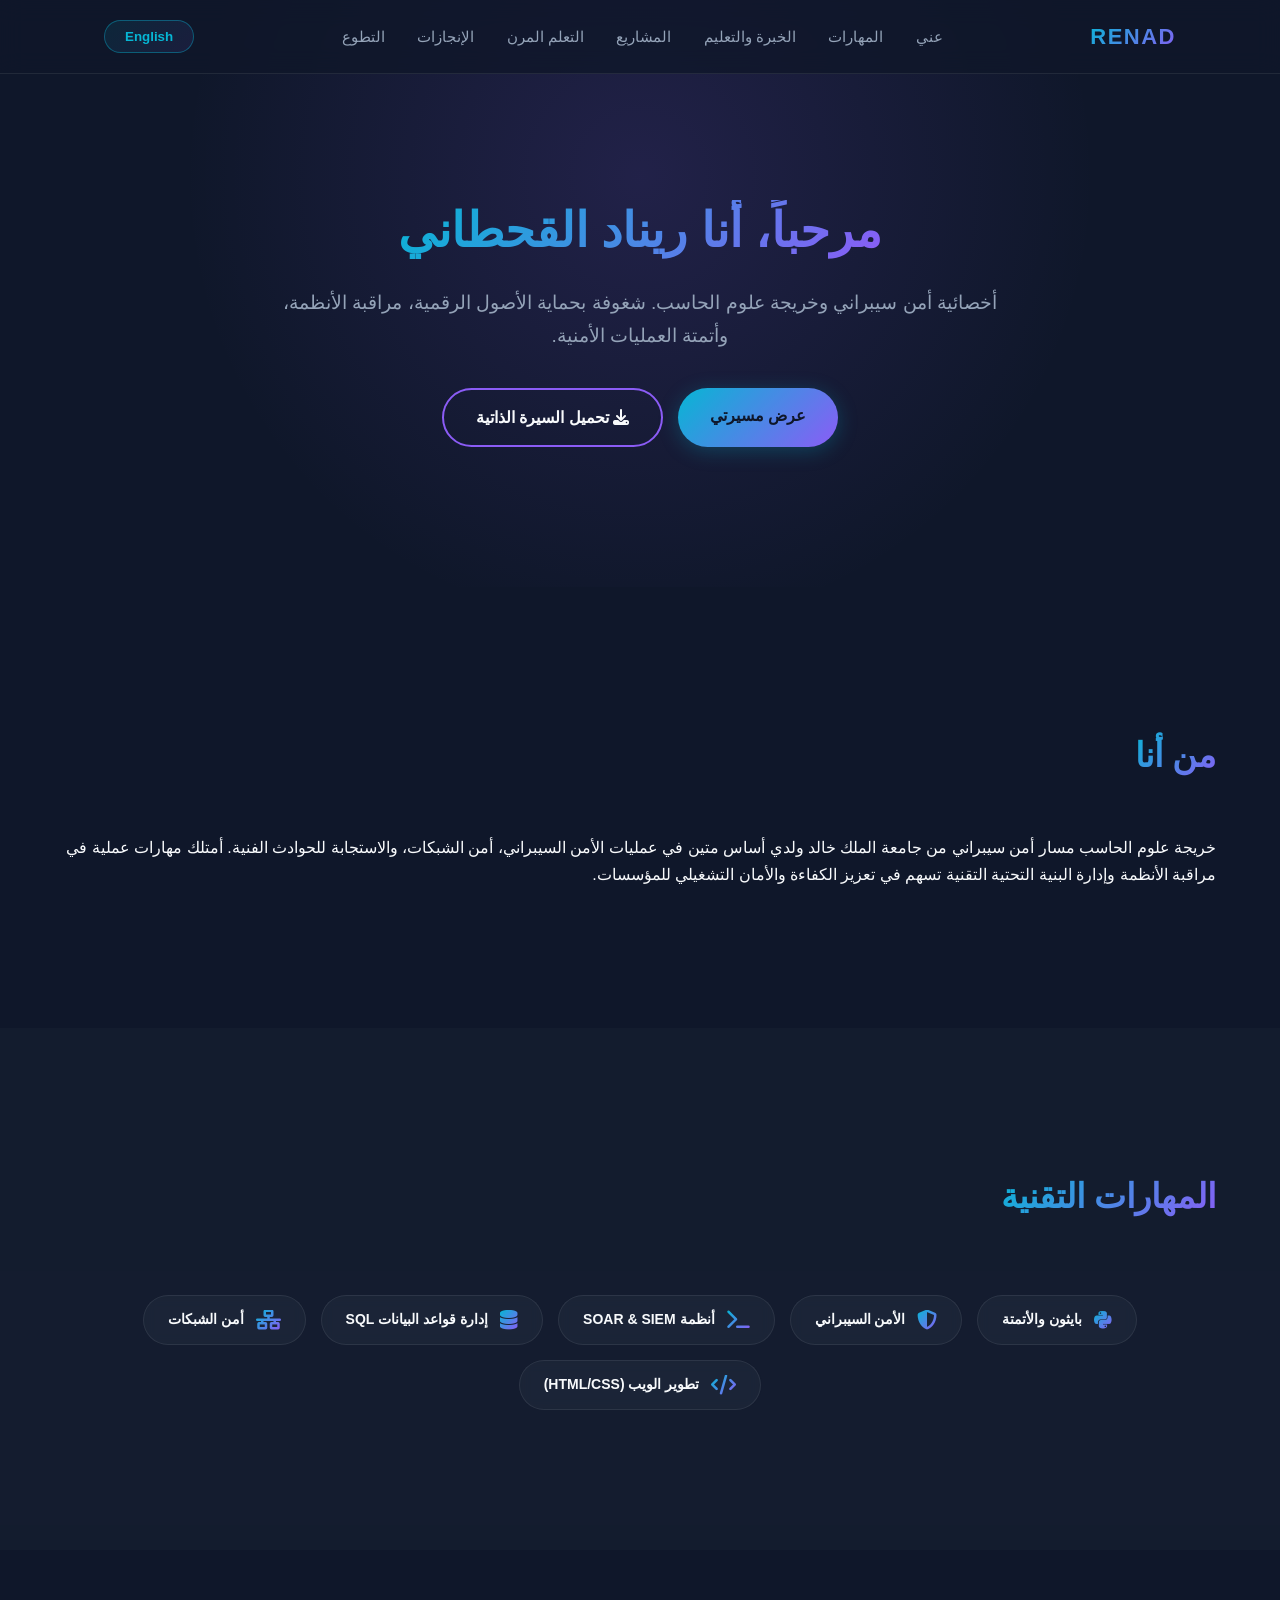
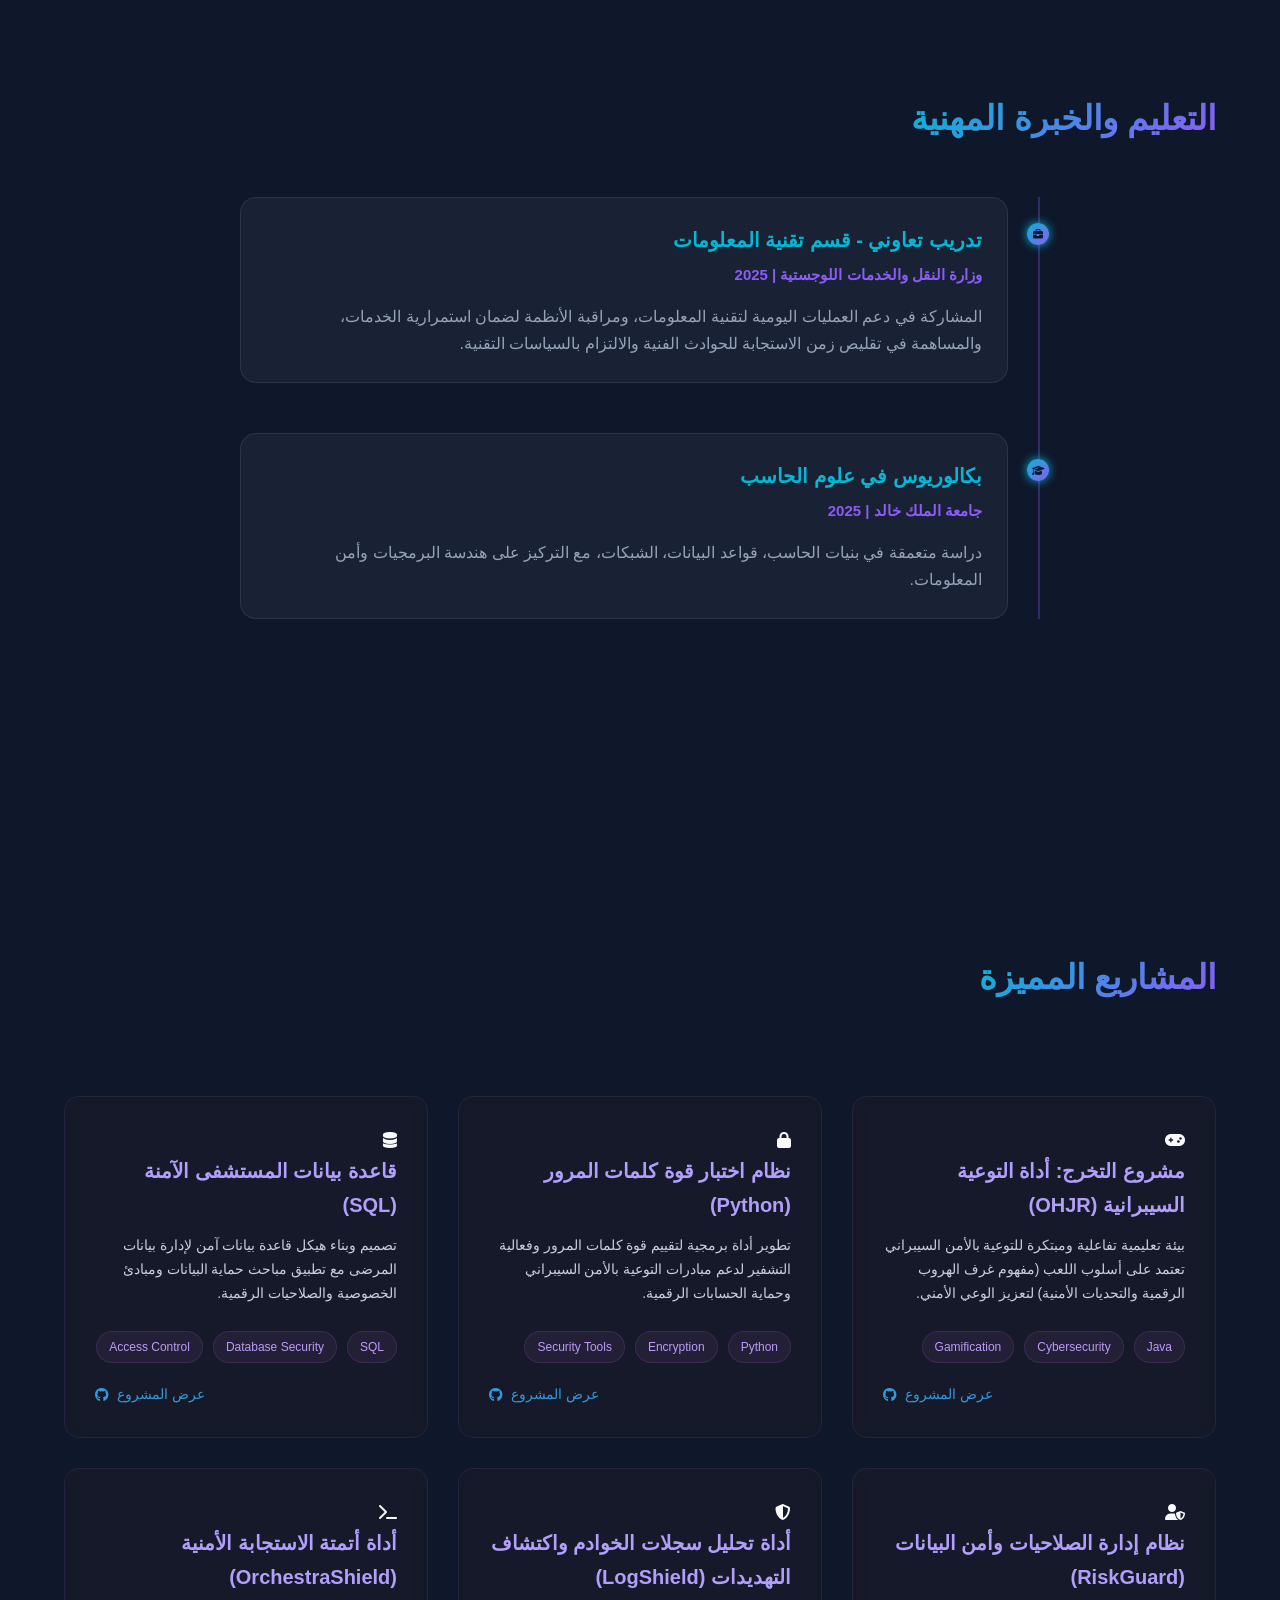
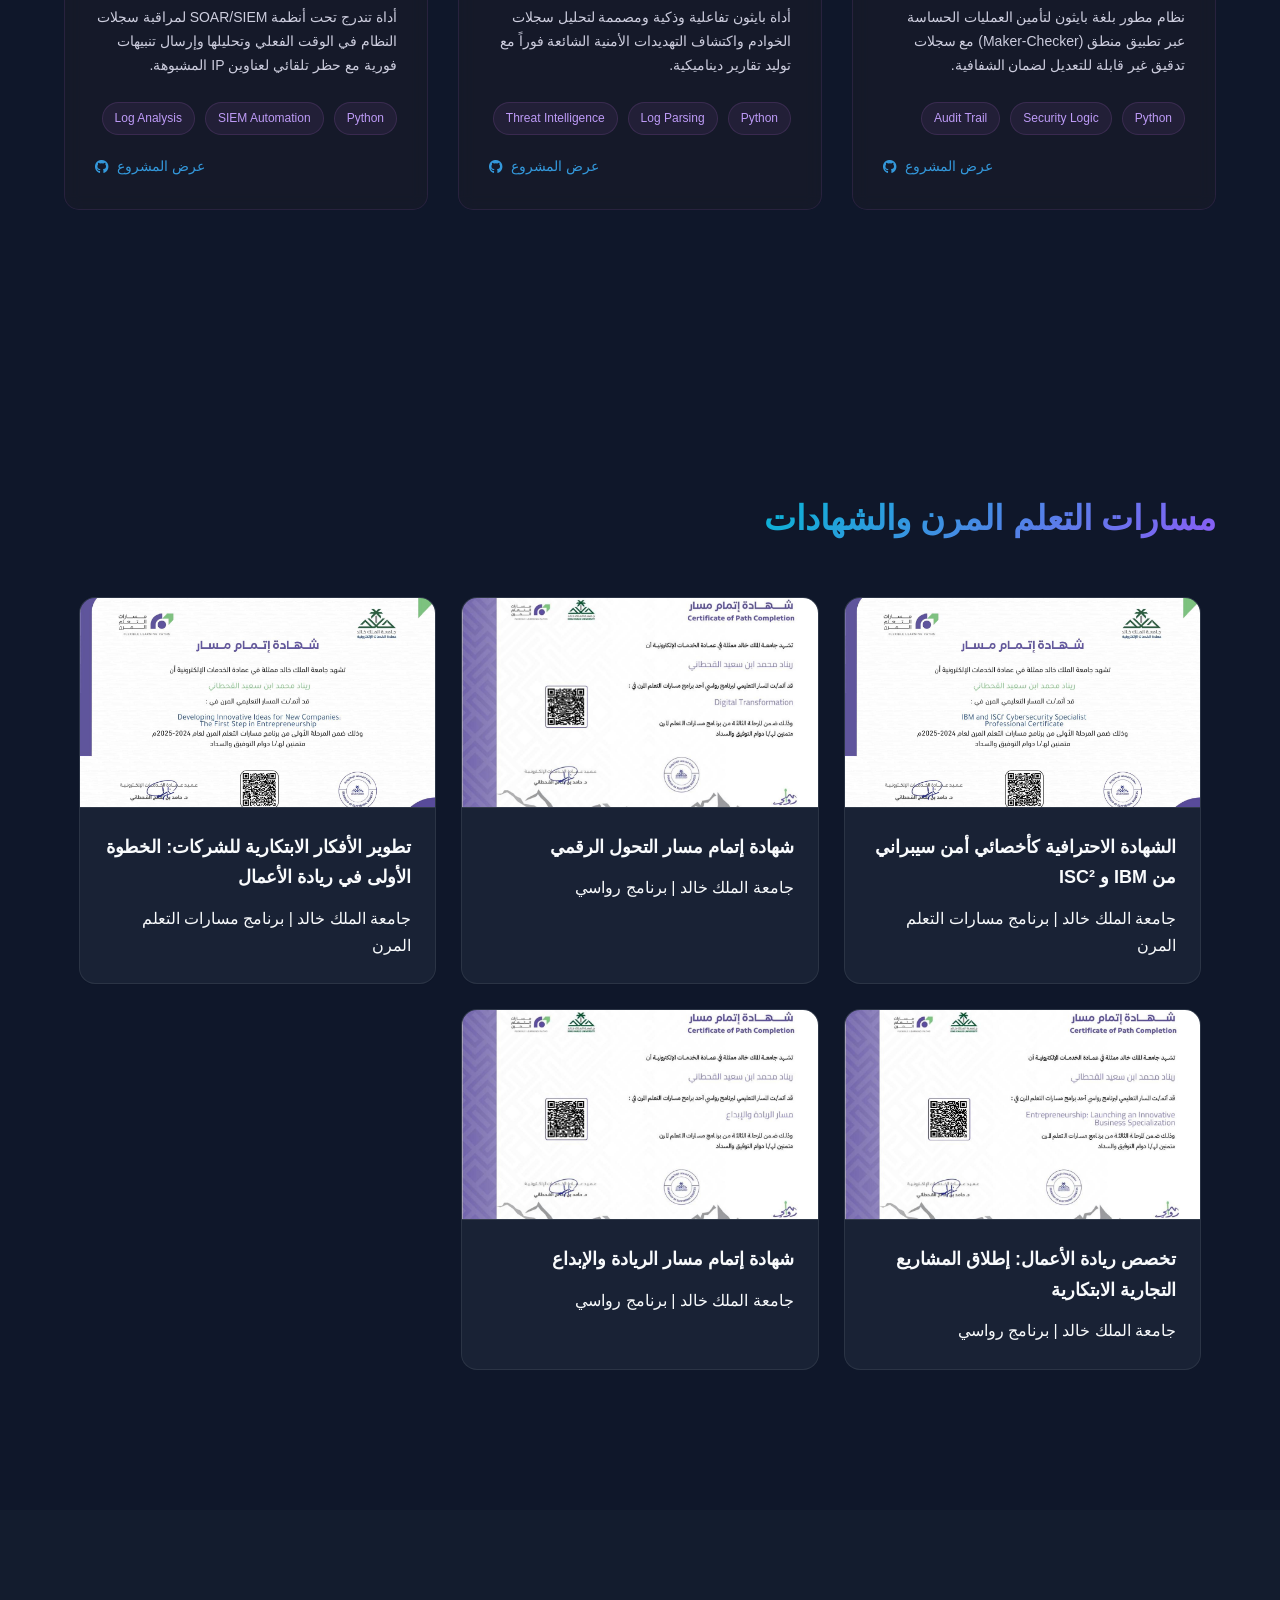
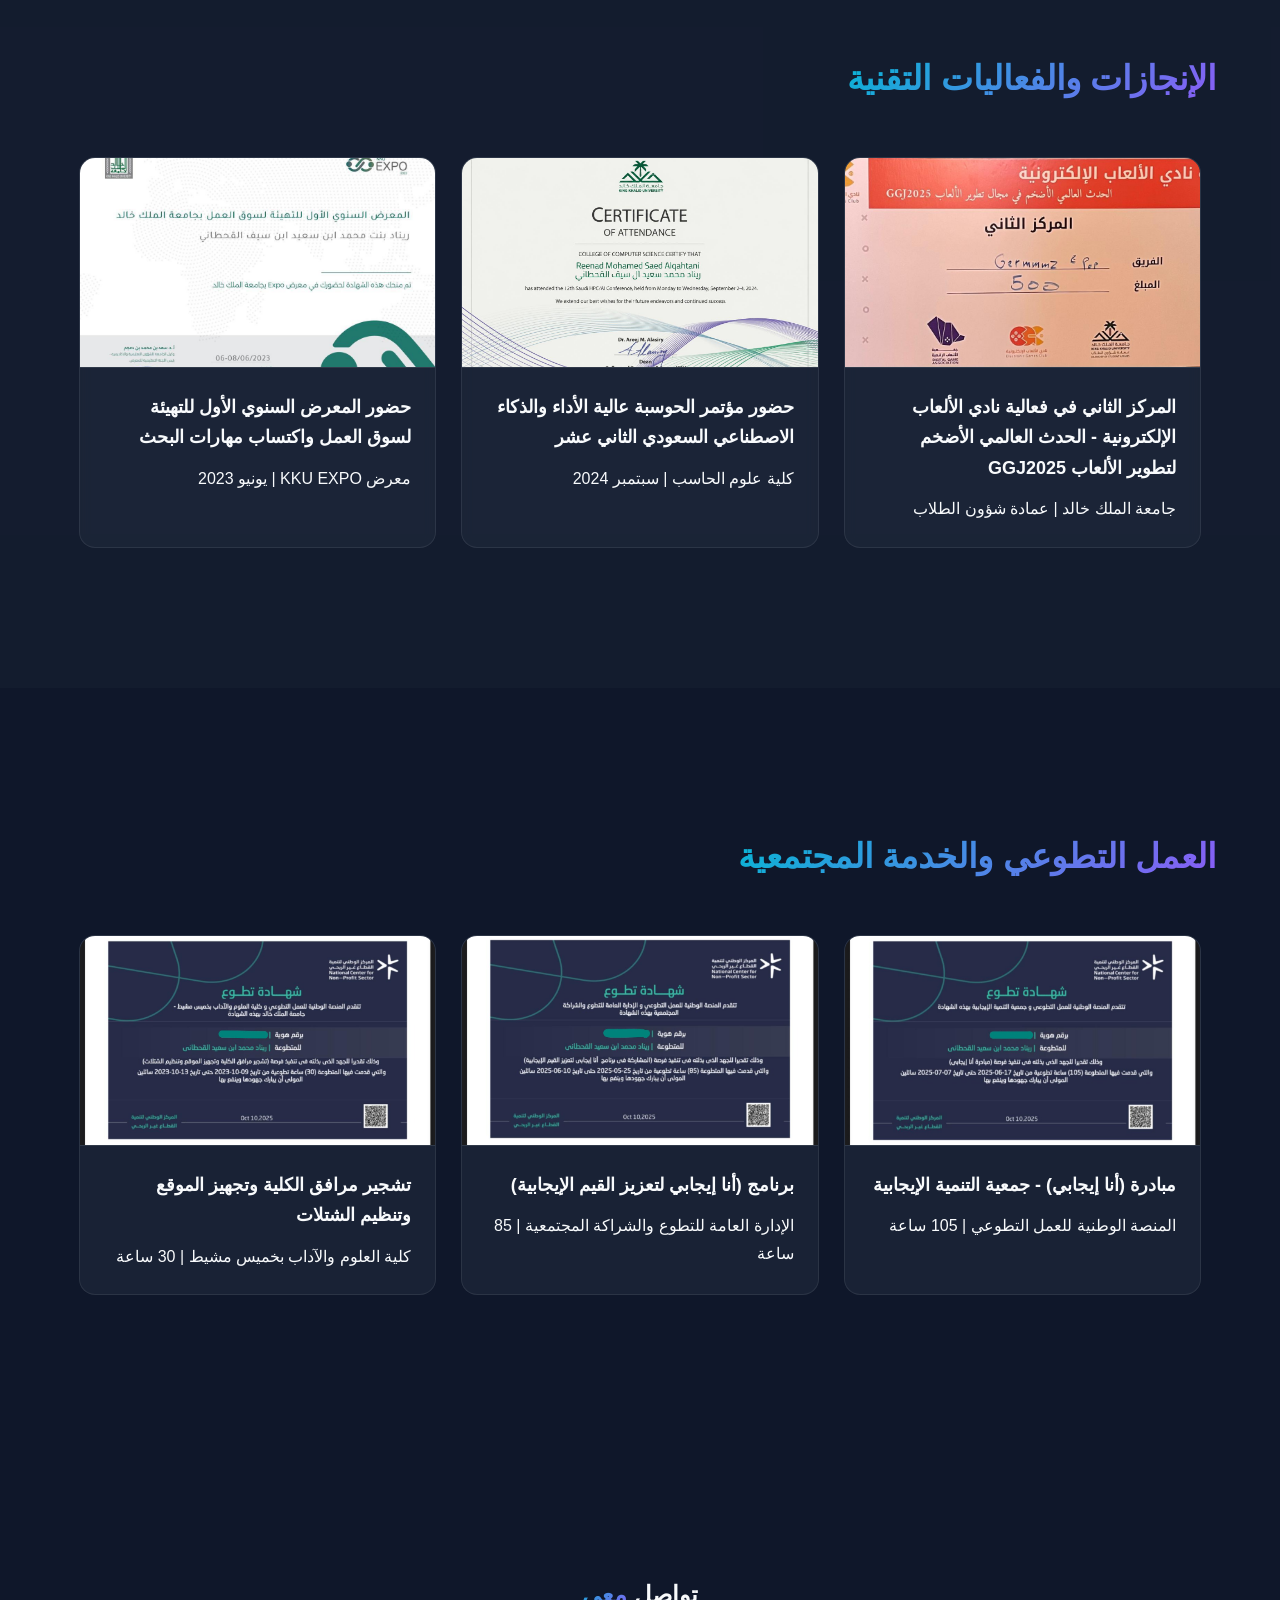
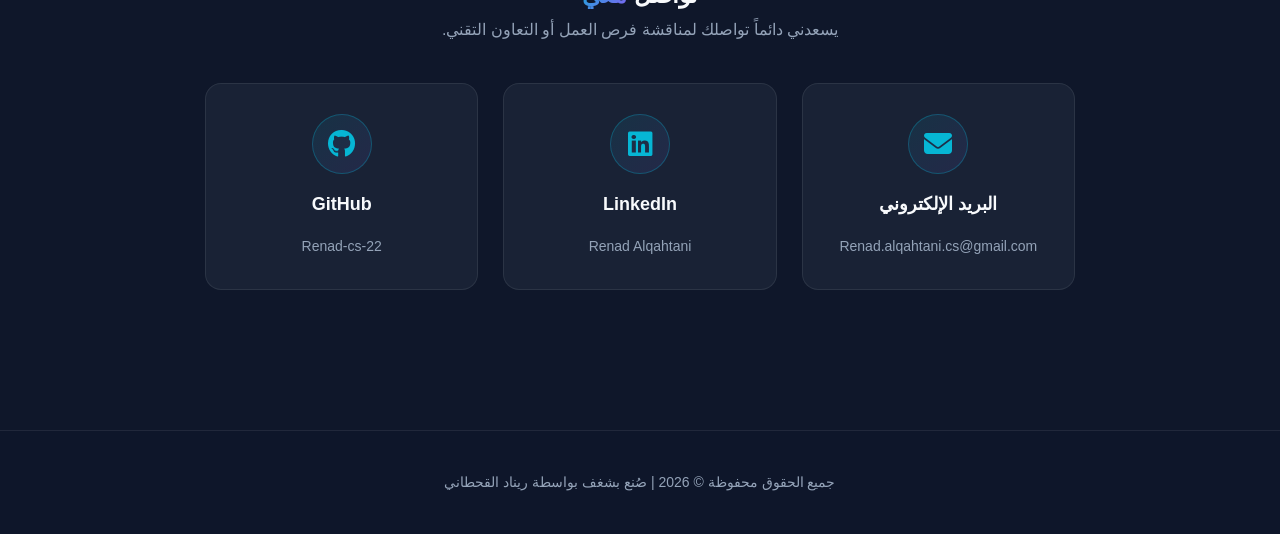
==== commit 012d3fba: "Add files via upload" ====
--- a/index.html
+++ b/index.html
@@ -2,7 +2,7 @@
 <html lang="ar" dir="rtl">
 <head>
     <meta charset="UTF-8">
-    <meta name="viewport" content="width=device-width, initial-scale=1.0">
+    <meta name="viewport" content="width=device-width, initial-scale=1.0, viewport-fit=cover">
     <title>Renad Alqahtani | Portfolio</title>
     <link rel="stylesheet" href="https://cdnjs.cloudflare.com/ajax/libs/font-awesome/6.4.0/css/all.min.css">
     <link rel="stylesheet" href="style.css">
@@ -107,85 +107,129 @@
         </div>
     </section>
 
-    <section id="projects" class="section bg-light">
-        <div class="container">
-            <h2 class="gradient-text" data-ar="المشاريع المميزة" data-en="Featured Projects">المشاريع المميزة</h2>
-            <div class="certs-grid">
-                <div class="cert-card">
-                    <div class="cert-info">
-                        <div class="project-icon-box"><i class="fas fa-gamepad"></i></div>
-                        <h3 data-ar="مشروع التخرج: أداة التوعية السيبرانية (OHJR)" data-en="Graduation Project: Cyber Awareness Tool (OHJR)">مشروع التخرج: أداة التوعية السيبرانية (OHJR)</h3>
-                        <p data-ar="بيئة تعليمية تفاعلية ومبتكرة للتوعية بالأمن السيبراني تعتمد على أسلوب اللعب (مفهوم غرف الهروب الرقمية والتحديات الأمنية) لتعزيز الوعي الأمني." 
-                           data-en="An innovative, gamified cybersecurity awareness environment utilizing an escape room concept and digital security challenges to enhance security education.">
-                           بيئة تعليمية تفاعلية ومبتكرة للتوعية بالأمن السيبراني تعتمد على أسلوب اللعب (مفهوم غرف الهروب الرقمية والتحديات الأمنية) لتعزيز الوعي الأمني.
-                        </p>
-                        <div class="project-tags"><span>Java</span> <span>Cybersecurity</span> <span>Gamification</span></div>
-                        <a href="https://github.com/Renad-cs-22/OHJR" target="_blank" class="project-link"><i class="fab fa-github"></i> <span data-ar="عرض المشروع" data-en="View Project">عرض المشروع</span></a>
-                    </div>
-                </div>
-                <div class="cert-card">
-                    <div class="cert-info">
-                        <div class="project-icon-box"><i class="fas fa-lock"></i></div>
-                        <h3 data-ar="نظام اختبار قوة كلمات المرور (Python)" data-en="Password Strength Testing System (Python)">نظام اختبار قوة كلمات المرور (Python)</h3>
-                        <p data-ar="تطوير أداة برمجية لتقييم قوة كلمات المرور وفعالية التشفير لدعم مبادرات التوعية بالأمن السيبراني وحماية الحسابات الرقمية." 
-                           data-en="Developed a tool to evaluate password strength and encryption effectiveness, supporting cybersecurity awareness initiatives and digital accounts protection.">
-                           تطوير أداة برمجية لتقييم قوة كلمات المرور وفعالية التشفير لدعم مبادرات التوعية بالأمن السيبراني وحماية الحسابات الرقمية.
-                        </p>
-                        <div class="project-tags"><span>Python</span> <span>Encryption</span> <span>Security Tools</span></div>
-                        <a href="https://github.com/Renad-cs-22/check-password-strength" target="_blank" class="project-link"><i class="fab fa-github"></i> <span data-ar="عرض المشروع" data-en="View Project">عرض المشروع</span></a>
-                    </div>
-                </div>
-                <div class="cert-card">
-                    <div class="cert-info">
-                        <div class="project-icon-box"><i class="fas fa-database"></i></div>
-                        <h3 data-ar="قاعدة بيانات المستشفى الآمنة (SQL)" data-en="Secure Hospital Database (SQL)">قاعدة بيانات المستشفى الآمنة (SQL)</h3>
-                        <p data-ar="تصميم وبناء هيكل قاعدة بيانات آمن لإدارة بيانات المرضى مع تطبيق مباحث حماية البيانات ومبادئ الخصوصية والصلاحيات الرقمية." 
-                           data-en="Designed and implemented a secure database structure for hospital management while applying data protection, privacy principles, and access controls.">
-                           تصميم وبناء هيكل قاعدة بيانات آمن لإدارة بيانات المرضى مع تطبيق مباحث حماية البيانات ومبادئ الخصوصية والصلاحيات الرقمية.
-                        </p>
-                        <div class="project-tags"><span>SQL</span> <span>Database Security</span> <span>Access Control</span></div>
-                        <a href="https://github.com/Renad-cs-22/Secure-Hospital-Database" target="_blank" class="project-link"><i class="fab fa-github"></i> <span data-ar="عرض المشروع" data-en="View Project">عرض المشروع</span></a>
-                    </div>
-                </div>
-                <div class="cert-card">
-                    <div class="cert-info">
-                        <div class="project-icon-box"><i class="fas fa-user-shield"></i></div>
-                        <h3 data-ar="نظام إدارة الصلاحيات وأمن البيانات (RiskGuard)" data-en="Identity Access Management & Data Security System (RiskGuard)">نظام إدارة الصلاحيات وأمن البيانات (RiskGuard)</h3>
-                        <p data-ar="نظام مطور بلغة بايثون لتأمين العمليات الحساسة عبر تطبيق منطق (Maker-Checker) مع سجلات تدقيق غير قابلة للتعديل لضمان الشفافية." 
-                           data-en="A Python-based system built to secure sensitive banking operations by implementing Maker-Checker logic and immutable SHA-256 cryptographic audit trails.">
-                           نظام مطور بلغة بايثون لتأمين العمليات الحساسة عبر تطبيق منطق (Maker-Checker) مع سجلات تدقيق غير قابلة للتعديل لضمان الشفافية.
-                        </p>
-                        <div class="project-tags"><span>Python</span> <span>Security Logic</span> <span>Audit Trail</span></div>
-                        <a href="https://github.com/Renad-cs-22/Risk-Guard-System" target="_blank" class="project-link"><i class="fab fa-github"></i> <span data-ar="عرض المشروع" data-en="View Project">عرض المشروع</span></a>
-                    </div>
-                </div>
-                <div class="cert-card">
-                    <div class="cert-info">
-                        <div class="project-icon-box"><i class="fas fa-shield-alt"></i></div>
-                        <h3 data-ar="أداة تحليل سجلات الخوادم واكتشاف التهديدات (LogShield)" data-en="Server Log Analyzer & Threat Detection Tool (LogShield)">أداة تحليل سجلات الخوادم واكتشاف التهديدات (LogShield)</h3>
-                        <p data-ar="أداة بايثون تفاعلية وذكية ومصممة لتحليل سجلات الخوادم واكتشاف التهديدات الأمنية الشائعة فوراً مع توليد تقارير ديناميكية." 
-                           data-en="An interactive Python tool designed to parse server logs, instantly detect common security threats and anomalies, and generate dynamic security reports.">
-                           أداة بايثون تفاعلية وذكية ومصممة لتحليل سجلات الخوادم واكتشاف التهديدات الأمنية الشائعة فوراً مع توليد تقارير ديناميكية.
-                        </p>
-                        <div class="project-tags"><span>Python</span> <span>Log Parsing</span> <span>Threat Intelligence</span></div>
-                        <a href="https://github.com/Renad-cs-22/Secure-Log-Analyzer" target="_blank" class="project-link"><i class="fab fa-github"></i> <span data-ar="عرض المشروع" data-en="View Project">عرض المشروع</span></a>
-                    </div>
-                </div>
-                <div class="cert-card">
-                    <div class="cert-info">
-                        <div class="project-icon-box"><i class="fas fa-terminal"></i></div>
-                        <h3 data-ar="أداة أتمتة الاستجابة الأمنية (OrchestraShield)" data-en="Security Orchestration & Automated Response Tool (OrchestraShield)">أداة أتمتة الاستجابة الأمنية (OrchestraShield)</h3>
-                        <p data-ar="أداة تندرج تحت أنظمة SOAR/SIEM لمراقبة سجلات النظام في الوقت الفعلي وتحليلها وإرسال تنبيهات فورية مع حظر تلقائي لعناوين IP المشبوهة." 
-                           data-en="A SOAR/SIEM automation framework developed to monitor real-time system logs, execute threat analysis, trigger alerts, and dynamically block malicious IPs via firewall.">
-                           أداة تندرج تحت أنظمة SOAR/SIEM لمراقبة سجلات النظام في الوقت الفعلي وتحليلها وإرسال تنبيهات فورية مع حظر تلقائي لعناوين IP المشبوهة.
-                        </p>
-                        <div class="project-tags"><span>Python</span> <span>SIEM Automation</span> <span>Log Analysis</span></div>
-                        <a href="https://github.com/Renad-cs-22/Orchestra-Shield" target="_blank" class="project-link"><i class="fab fa-github"></i> <span data-ar="عرض المشروع" data-en="View Project">عرض المشروع</span></a>
-                    </div>
-                </div>
-            </div>
-        </div>
-    </section>
+    <section id="projects" class="section">
+    <div class="container">
+        <h2 class="gradient-text" data-ar="المشاريع المميزة" data-en="Featured Projects">المشاريع المميزة</h2>
+        
+        <div class="projects-grid">
+            
+            <div class="project-card">
+                <div class="project-icon-box">
+                    <i class="fas fa-gamepad"></i>
+                </div>
+                <h3 data-ar="مشروع التخرج: أداة التوعية السيبرانية (OHJR)" data-en="Graduation Project: Cyber Awareness Tool (OHJR)">مشروع التخرج: أداة التوعية السيبرانية (OHJR)</h3>
+                <p data-ar="بيئة تعليمية تفاعلية ومبتكرة للتوعية بالأمن السيبراني تعتمد على أسلوب اللعب (مفهوم غرف الهروب الرقمية والتحديات الأمنية) لتعزيز الوعي الأمني." 
+                   data-en="An innovative, gamified cybersecurity awareness environment utilizing an escape room concept and digital security challenges to enhance security education.">
+                   بيئة تعليمية تفاعلية ومبتكرة للتوعية بالأمن السيبراني تعتمد على أسلوب اللعب (مفهوم غرف الهروب الرقمية والتحديات الأمنية) لتعزيز الوعي الأمني.
+                </p>
+                <div class="project-tags">
+                    <span>Java</span> 
+                    <span>Cybersecurity</span> 
+                    <span>Gamification</span>
+                </div>
+                <a href="https://github.com/Renad-cs-22/OHJR" target="_blank" class="project-link">
+                    <span data-ar="عرض المشروع" data-en="View Project">عرض المشروع</span> <i class="fab fa-github"></i>
+                </a>
+            </div>
+
+            <div class="project-card">
+                <div class="project-icon-box">
+                    <i class="fas fa-lock"></i>
+                </div>
+                <h3 data-ar="نظام اختبار قوة كلمات المرور (Python)" data-en="Password Strength Testing System (Python)">نظام اختبار قوة كلمات المرور (Python)</h3>
+                <p data-ar="تطوير أداة برمجية لتقييم قوة كلمات المرور وفعالية التشفير لدعم مبادرات التوعية بالأمن السيبراني وحماية الحسابات الرقمية." 
+                   data-en="Developed a tool to evaluate password strength and encryption effectiveness, supporting cybersecurity awareness initiatives and digital accounts protection.">
+                   تطوير أداة برمجية لتقييم قوة كلمات المرور وفعالية التشفير لدعم مبادرات التوعية بالأمن السيبراني وحماية الحسابات الرقمية.
+                </p>
+                <div class="project-tags">
+                    <span>Python</span> 
+                    <span>Encryption</span> 
+                    <span>Security Tools</span>
+                </div>
+                <a href="https://github.com/Renad-cs-22/check-password-strength" target="_blank" class="project-link">
+                    <span data-ar="عرض المشروع" data-en="View Project">عرض المشروع</span> <i class="fab fa-github"></i>
+                </a>
+            </div>
+
+            <div class="project-card">
+                <div class="project-icon-box">
+                    <i class="fas fa-database"></i>
+                </div>
+                <h3 data-ar="قاعدة بيانات المستشفى الآمنة (SQL)" data-en="Secure Hospital Database (SQL)">قاعدة بيانات المستشفى الآمنة (SQL)</h3>
+                <p data-ar="تصميم وبناء هيكل قاعدة بيانات آمن لإدارة بيانات المرضى مع تطبيق مباحث حماية البيانات ومبادئ الخصوصية والصلاحيات الرقمية." 
+                   data-en="Designed and implemented a secure database structure for hospital management while applying data protection, privacy principles, and access controls.">
+                   تصميم وبناء هيكل قاعدة بيانات آمن لإدارة بيانات المرضى مع تطبيق مباحث حماية البيانات ومبادئ الخصوصية والصلاحيات الرقمية.
+                </p>
+                <div class="project-tags">
+                    <span>SQL</span> 
+                    <span>Database Security</span> 
+                    <span>Access Control</span>
+                </div>
+                <a href="https://github.com/Renad-cs-22/Secure-Hospital-Database" target="_blank" class="project-link">
+                    <span data-ar="عرض المشروع" data-en="View Project">عرض المشروع</span> <i class="fab fa-github"></i>
+                </a>
+            </div>
+
+            <div class="project-card">
+                <div class="project-icon-box">
+                    <i class="fas fa-user-shield"></i>
+                </div>
+                <h3 data-ar="نظام إدارة الصلاحيات وأمن البيانات (RiskGuard)" data-en="Identity Access Management & Data Security System (RiskGuard)">نظام إدارة الصلاحيات وأمن البيانات (RiskGuard)</h3>
+                <p data-ar="نظام مطور بلغة بايثون لتأمين العمليات الحساسة عبر تطبيق منطق (Maker-Checker) مع سجلات تدقيق غير قابلة للتعديل لضمان الشفافية." 
+                   data-en="A Python-based system built to secure sensitive banking operations by implementing Maker-Checker logic and immutable SHA-256 cryptographic audit trails.">
+                   نظام مطور بلغة بايثون لتأمين العمليات الحساسة عبر تطبيق منطق (Maker-Checker) مع سجلات تدقيق غير قابلة للتعديل لضمان الشفافية.
+                </p>
+                <div class="project-tags">
+                    <span>Python</span> 
+                    <span>Security Logic</span> 
+                    <span>Audit Trail</span>
+                </div>
+                <a href="https://github.com/Renad-cs-22/Risk-Guard-System" target="_blank" class="project-link">
+                    <span data-ar="عرض المشروع" data-en="View Project">عرض المشروع</span> <i class="fab fa-github"></i>
+                </a>
+            </div>
+
+            <div class="project-card">
+                <div class="project-icon-box">
+                    <i class="fas fa-shield-alt"></i>
+                </div>
+                <h3 data-ar="أداة تحليل سجلات الخوادم واكتشاف التهديدات (LogShield)" data-en="Server Log Analyzer & Threat Detection Tool (LogShield)">أداة تحليل سجلات الخوادم واكتشاف التهديدات (LogShield)</h3>
+                <p data-ar="أداة بايثون تفاعلية وذكية ومصممة لتحليل سجلات الخوادم واكتشاف التهديدات الأمنية الشائعة فوراً مع توليد تقارير ديناميكية." 
+                   data-en="An interactive Python tool designed to parse server logs, instantly detect common security threats and anomalies, and generate dynamic security reports.">
+                   أداة بايثون تفاعلية وذكية ومصممة لتحليل سجلات الخوادم واكتشاف التهديدات الأمنية الشائعة فوراً مع توليد تقارير ديناميكية.
+                </p>
+                <div class="project-tags">
+                    <span>Python</span> 
+                    <span>Log Parsing</span> 
+                    <span>Threat Intelligence</span>
+                </div>
+                <a href="https://github.com/Renad-cs-22/Secure-Log-Analyzer" target="_blank" class="project-link">
+                    <span data-ar="عرض المشروع" data-en="View Project">عرض المشروع</span> <i class="fab fa-github"></i>
+                </a>
+            </div>
+
+            <div class="project-card">
+                <div class="project-icon-box">
+                    <i class="fas fa-terminal"></i>
+                </div>
+                <h3 data-ar="أداة أتمتة الاستجابة الأمنية (OrchestraShield)" data-en="Security Orchestration & Automated Response Tool (OrchestraShield)">أداة أتمتة الاستجابة الأمنية (OrchestraShield)</h3>
+                <p data-ar="أداة تندرج تحت أنظمة SOAR/SIEM لمراقبة سجلات النظام في الوقت الفعلي وتحليلها وإرسال تنبيهات فورية مع حظر تلقائي لعناوين IP المشبوهة." 
+                   data-en="A SOAR/SIEM automation framework developed to monitor real-time system logs, execute threat analysis, trigger alerts, and dynamically block malicious IPs via firewall.">
+                   أداة تندرج تحت أنظمة SOAR/SIEM لمراقبة سجلات النظام في الوقت الفعلي وتحليلها وإرسال تنبيهات فورية مع حظر تلقائي لعناوين IP المشبوهة.
+                </p>
+                <div class="project-tags">
+                    <span>Python</span> 
+                    <span>SIEM Automation</span> 
+                    <span>Log Analysis</span>
+                </div>
+                <a href="https://github.com/Renad-cs-22/Orchestra-Shield" target="_blank" class="project-link">
+                    <span data-ar="عرض المشروع" data-en="View Project">عرض المشروع</span> <i class="fab fa-github"></i>
+                </a>
+            </div>
+
+        </div>
+    </div>
+</section>
 
     <section id="certifications" class="section">
         <div class="container">
--- a/style.css
+++ b/style.css
@@ -55,6 +55,8 @@
     width: 100%;
     z-index: 1000;
     border-bottom: 1px solid var(--border-color);
+      /* تضمن هذه الخاصية ألا يختفي محتوى الموقع خلف النوتش أو الكاميرا الأمامية */
+    padding-top: env(safe-area-inset-top);
 }
 
 .nav-container {
@@ -114,6 +116,7 @@
     background: radial-gradient(circle at 50% 30%, rgba(139, 92, 246, 0.15), transparent 60%);
 }
 
+/* تفعيل تصغير حجم الخط تلقائياً للأجهزة الذكية (Responsive Fonts) */
 .hero-content h1 {
     font-size: clamp(2rem, 6vw, 3rem);
     font-weight: 800;
@@ -121,6 +124,7 @@
     line-height: 1.3;
 }
 
+/* منع تداخل النصوص المكتوبة مع الأزرار وضمان الالتفاف الآمن للكلمات */
 .hero-content p {
     font-size: clamp(1rem, 2.5vw, 1.2rem);
     max-width: 750px;
@@ -132,6 +136,7 @@
     padding: 0 15px;
 }
 
+/* الأزرار بالتنسيق الفيروزي البنفسجي */
 .hero-buttons {
     display: flex;
     flex-wrap: wrap;
@@ -296,7 +301,108 @@
 .timeline-item p {
     color: var(--text-muted);
 }
-
+/* ==========================================================================
+   المشاريع (Projects Section) - للأجهزة الكبيرة والكمبيوتر
+   ========================================================================== */
+.projects-grid {
+    display: grid;
+    grid-template-columns: repeat(auto-fit, minmax(300px, 1fr));
+    gap: 30px;
+    margin-top: 20px;
+}
+
+/* الكروت والمشاريع المودرن */
+.projects-grid {
+    display: grid;
+    grid-template-columns: repeat(auto-fit, minmax(350px, 1fr));
+    gap: 30px;
+    margin-top: 40px;
+}
+
+.project-card {
+    background-color: rgba(30, 30, 40, 0.4); /* خلفية داكنة شفافة */
+    padding: 30px;
+    border-radius: 15px;
+    border: 1px solid rgba(155, 89, 182, 0.15); /* حدود بنفسجية خفيفة */
+    backdrop-filter: blur(8px);
+    display: flex;
+    flex-direction: column;
+    position: relative;
+    text-align: right;
+    transition: all 0.4s ease;
+}
+
+/* تأثير الـ Hover المضيء والارتفاع */
+.project-card:hover {
+    transform: translateY(-8px);
+    border-color: rgba(155, 89, 182, 0.6);
+    box-shadow: 0 10px 30px rgba(155, 89, 182, 0.15);
+}
+
+/* تنسيق الأيقونة المضيئة */
+.project-icon {
+    font-size: 28px;
+    color: #b19ffb; /* لون بنفسجي مضيء */
+    margin-bottom: 20px;
+    display: flex;
+    justify-content: flex-start; /* محاذاة لليسار/الأعلى */
+}
+
+/* العناوين باللون الذهبي/الأصفر الفاتح */
+.project-card h3 {
+    color: #b19ffb; 
+    font-size: 20px;
+    margin-bottom: 12px;
+    font-weight: 600;
+}
+
+/* نصوص الوصف */
+.project-card p {
+    color: #cdcdde;
+    font-size: 14px;
+    line-height: 1.7;
+    margin-bottom: 25px;
+    flex-grow: 1; /* يضمن تساوى أحجام الكروت */
+}
+
+/* قسم الوسوم (Tags) */
+.project-tags {
+    display: flex;
+    gap: 10px;
+    flex-wrap: wrap;
+    margin-bottom: 20px;
+}
+
+.project-tags span {
+    background: rgba(155, 89, 182, 0.1);
+    color: #be9bf7;
+    padding: 5px 12px;
+    border-radius: 20px;
+    font-size: 12px;
+    border: 1px solid rgba(155, 89, 182, 0.2);
+}
+
+/* رابط عرض المشروع بأسفل الكارت */
+.project-link {
+    color: #2ecc71; /* لون أخضر متناسق مع الأيقونة أو عدليه لبنفسجي حسب رغبتك */
+    text-decoration: none;
+    font-size: 14px;
+    display: flex;
+    align-items: center;
+    gap: 8px;
+    justify-content: flex-end; /* سحب الرابط لليمين */
+    transition: color 0.3s;
+}
+
+.project-link:hover {
+    color: #27ae60;
+}
+
+.project-link {
+    color: #3498db;
+    text-decoration: none;
+    font-weight: 500;
+}
 /* 7. شبكة عرض الكروت المودرن */
 .certs-grid {
     display: grid;
@@ -323,6 +429,7 @@
     box-shadow: 0 10px 30px rgba(6, 182, 212, 0.08);
 }
 
+/* حاوية الصورة المتناسقة */
 .cert-image {
     width: 100%;
     height: 210px;
@@ -333,6 +440,7 @@
     border-bottom: 1px solid var(--border-color);
 }
 
+/* التنسيق الإجباري الآمن لظهور الصور محلياً وعالمياً */
 .cert-image img {
     width: 100% !important;
     height: 100% !important;
@@ -357,6 +465,61 @@
     color: var(--text-main);
     margin-bottom: 12px;
     font-weight: 600;
+}
+
+
+/* 9. شاشات الهواتف والأجهزة اللوحية (Media Queries) لحل المشكلة جذرياً */
+@media (max-width: 768px) {
+    /* إعادة ترتيب عناصر الـ Navbar عمودياً لتجنب تداخل الروابط مع زر اللغة */
+    .nav-container {
+        flex-direction: column;
+        gap: 15px;
+        padding: 15px 5%;
+    }
+
+    nav {
+        display: flex;
+        flex-wrap: wrap;
+        justify-content: center;
+        gap: 10px;
+    }
+
+    nav a {
+        margin: 0 8px;
+        font-size: 14px;
+    }
+
+    /* ضبط المساحات داخل قسم الهيرو لتقليل الفراغات الإضافية بالهاتف */
+    .hero-section {
+        padding: 160px 0 80px 0;
+    }
+
+    /* جعل الأزرار تتوزع بشكل أفضل في الشاشات الصغيرة */
+    .hero-buttons .btn {
+        width: 100%;
+        max-width: 300px;
+        text-align: center;
+    }
+
+    /* تحسين طريقة عرض التايم لاين لتناسب عرض الهواتف */
+    .timeline {
+        padding-right: 20px;
+        margin: 0 10px;
+    }
+
+    html[dir="ltr"] .timeline {
+        padding-left: 20px;
+    }
+
+    .timeline-icon {
+        right: -31px;
+        width: 18px;
+        height: 18px;
+    }
+
+    html[dir="ltr"] .timeline-icon {
+        left: -31px;
+    }
 }
 
 
@@ -425,6 +588,9 @@
     background-color: rgba(30, 41, 59, 0.9);
 }
 
+.contact-card:hover .contact-icon {
+
+
 /* تأثير تمرير الماوس على كارت التواصل */
 .contact-card:hover .contact-icon {
     background: linear-gradient(135deg, var(--cyan-gradient), var(--purple-gradient));
@@ -434,7 +600,9 @@
     transform: scale(1.05);
 }
 
-/* 10. شاشات الهواتف والأجهزة اللوحية (Media Queries) */
+/* ==========================================================================
+   10. شاشات الهواتف والأجهزة اللوحية والتجاوب الشامل (Media Queries)
+   ========================================================================== */
 @media (max-width: 768px) {
     .nav-container {
         flex-direction: column;
@@ -454,8 +622,9 @@
         font-size: 14px;
     }
 
+    /* تم تعديل المساحة العلوية هنا من 160px إلى 240px لظهور النص بنجاح */
     .hero-section {
-        padding: 160px 0 80px 0;
+        padding: 240px 0 80px 0;
     }
 
     .hero-buttons .btn {
@@ -481,6 +650,21 @@
 
     html[dir="ltr"] .timeline-icon {
         left: -31px;
+    }
+
+    /* تحويل المشاريع لكارت كامل متجاوب على الهواتف لحماية نصوص العناوين */
+    .projects-grid {
+        grid-template-columns: 1fr;
+        gap: 20px;
+    }
+
+    .project-card {
+        padding: 25px 20px;
+        min-height: auto;
+    }
+
+    .project-title {
+        font-size: 18px;
     }
 }
 
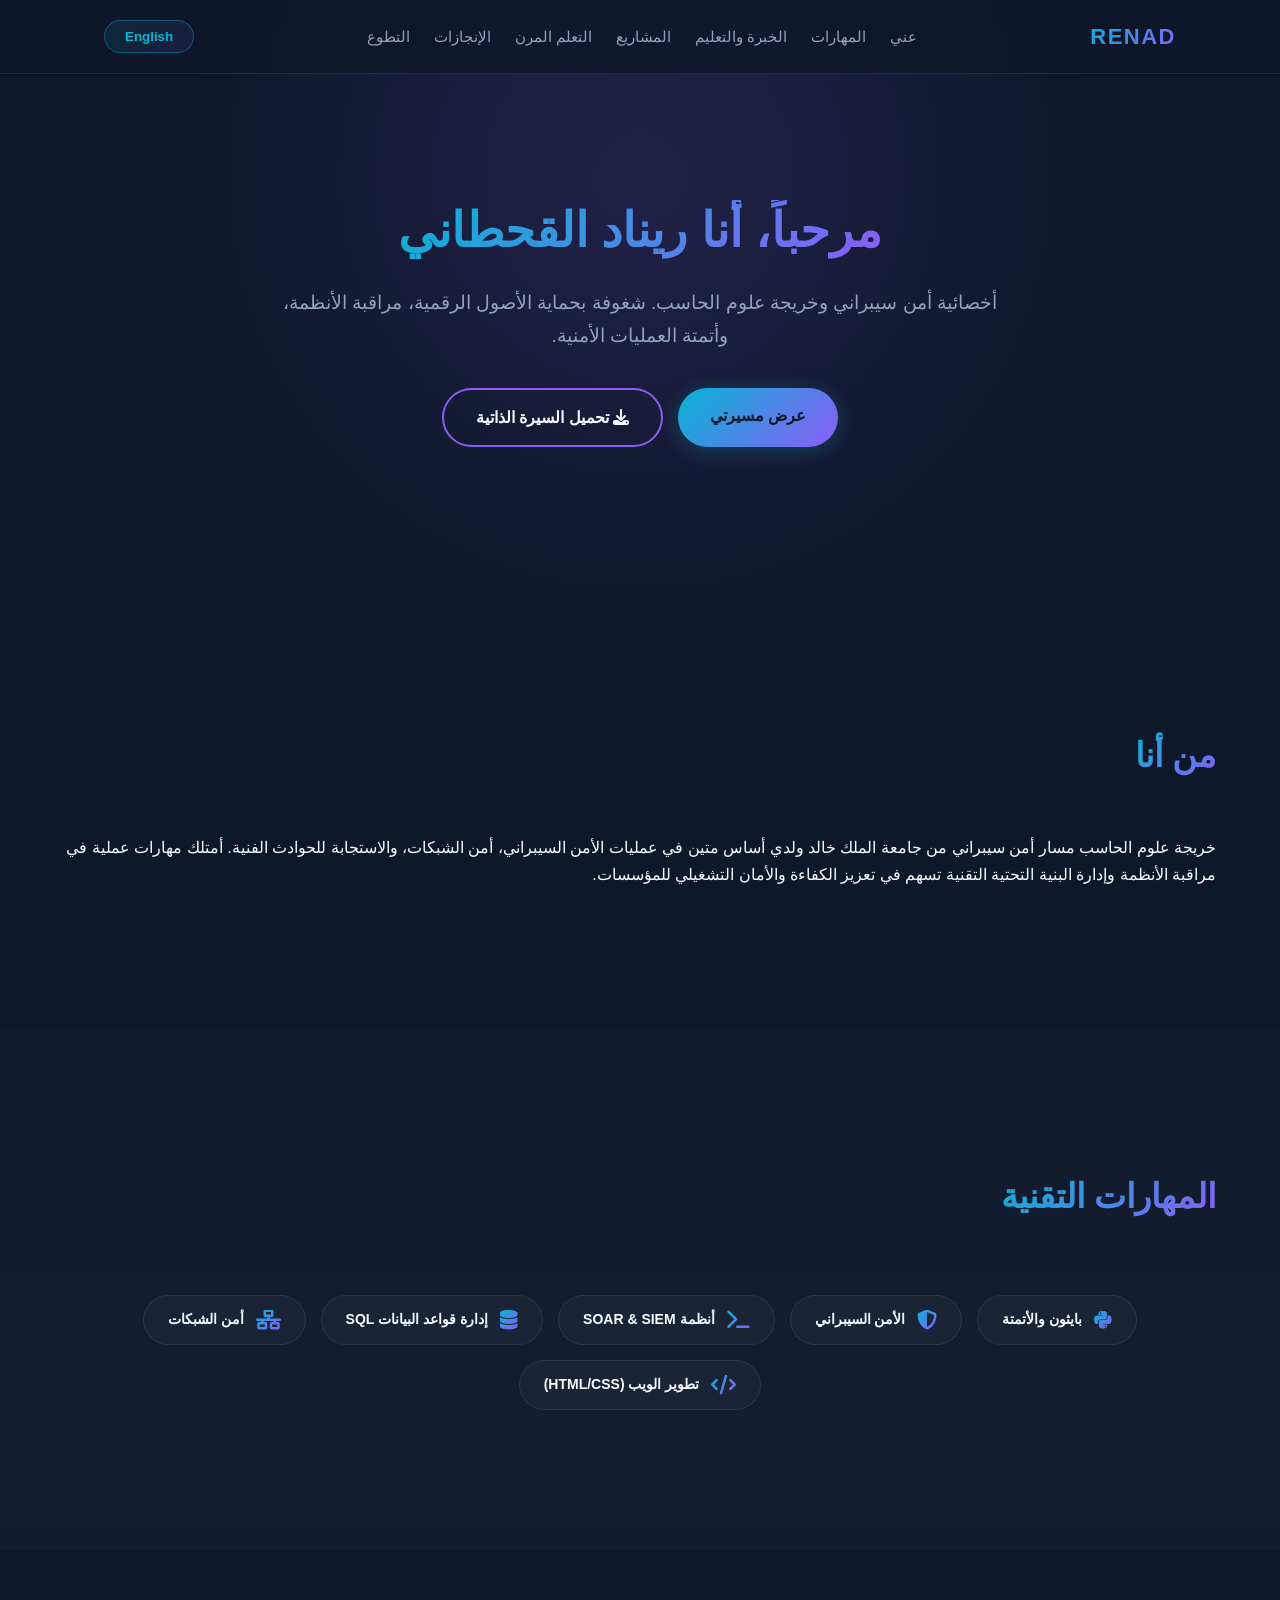
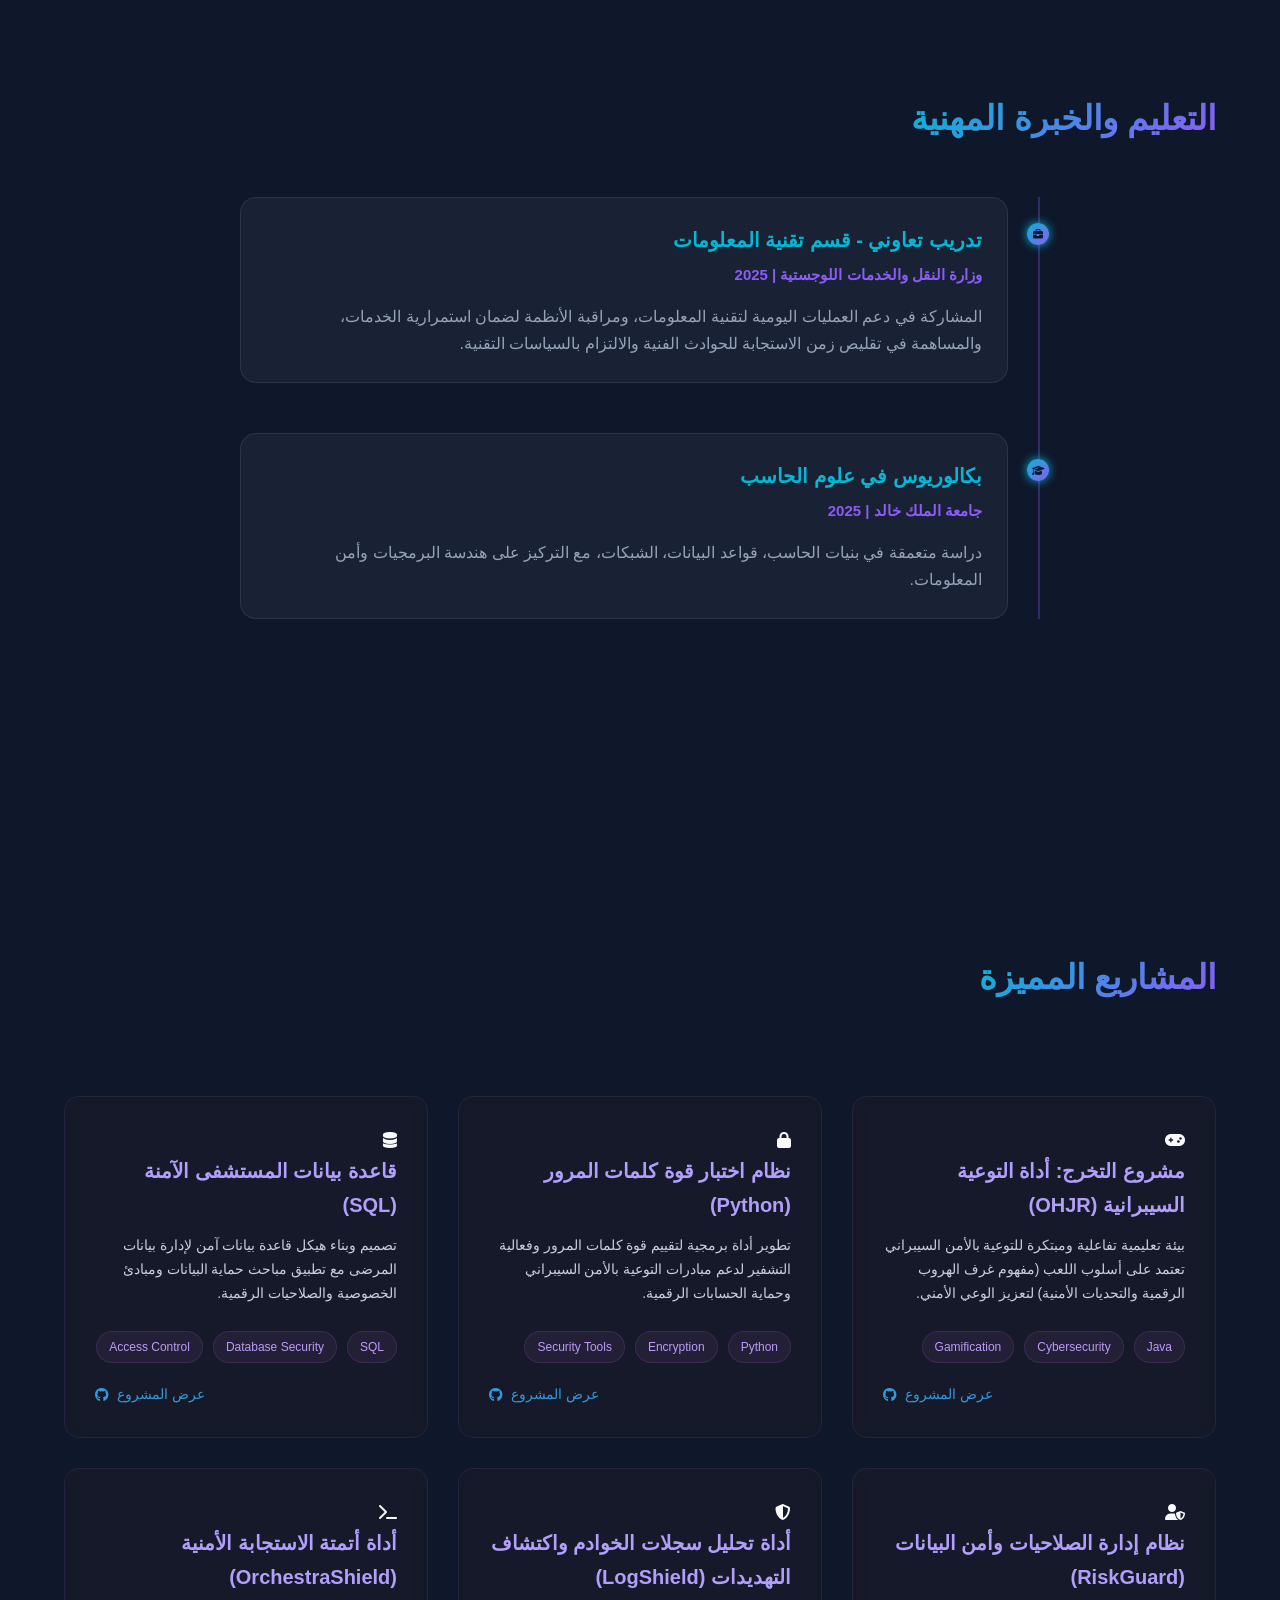
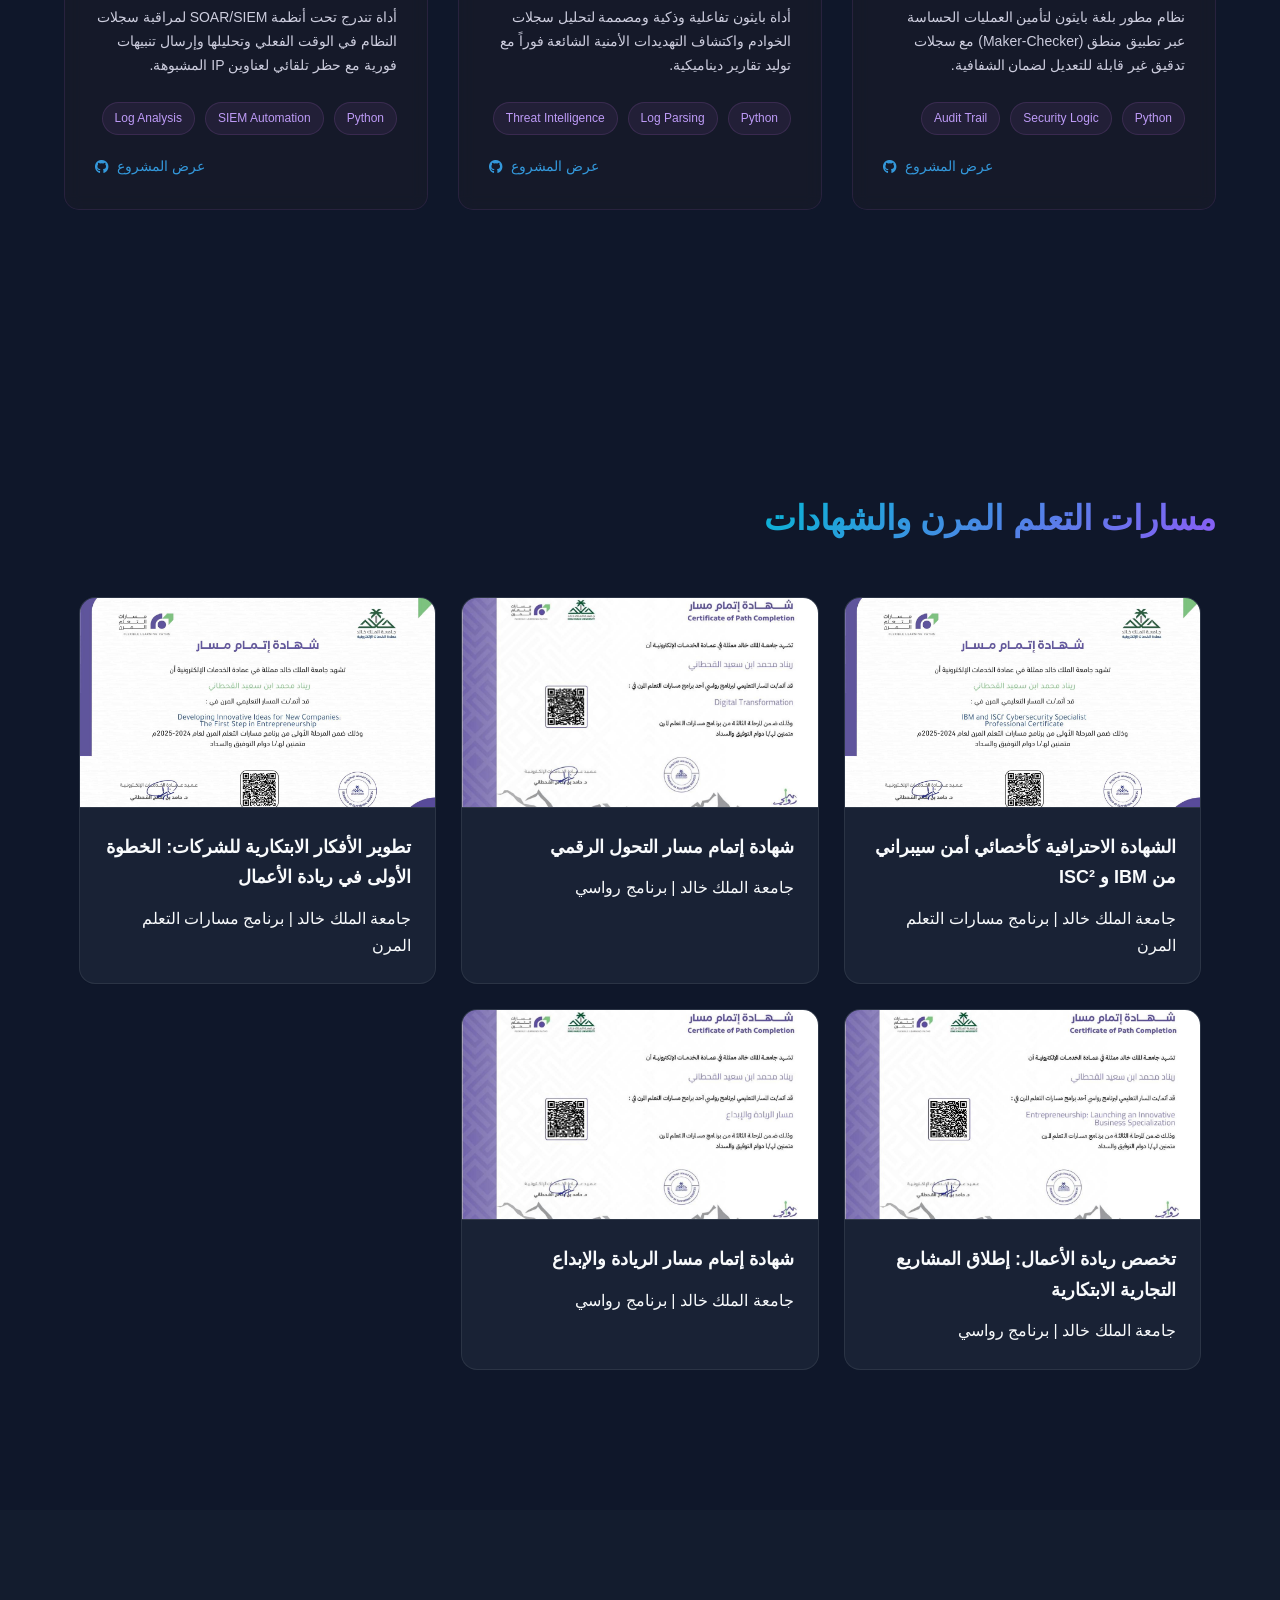
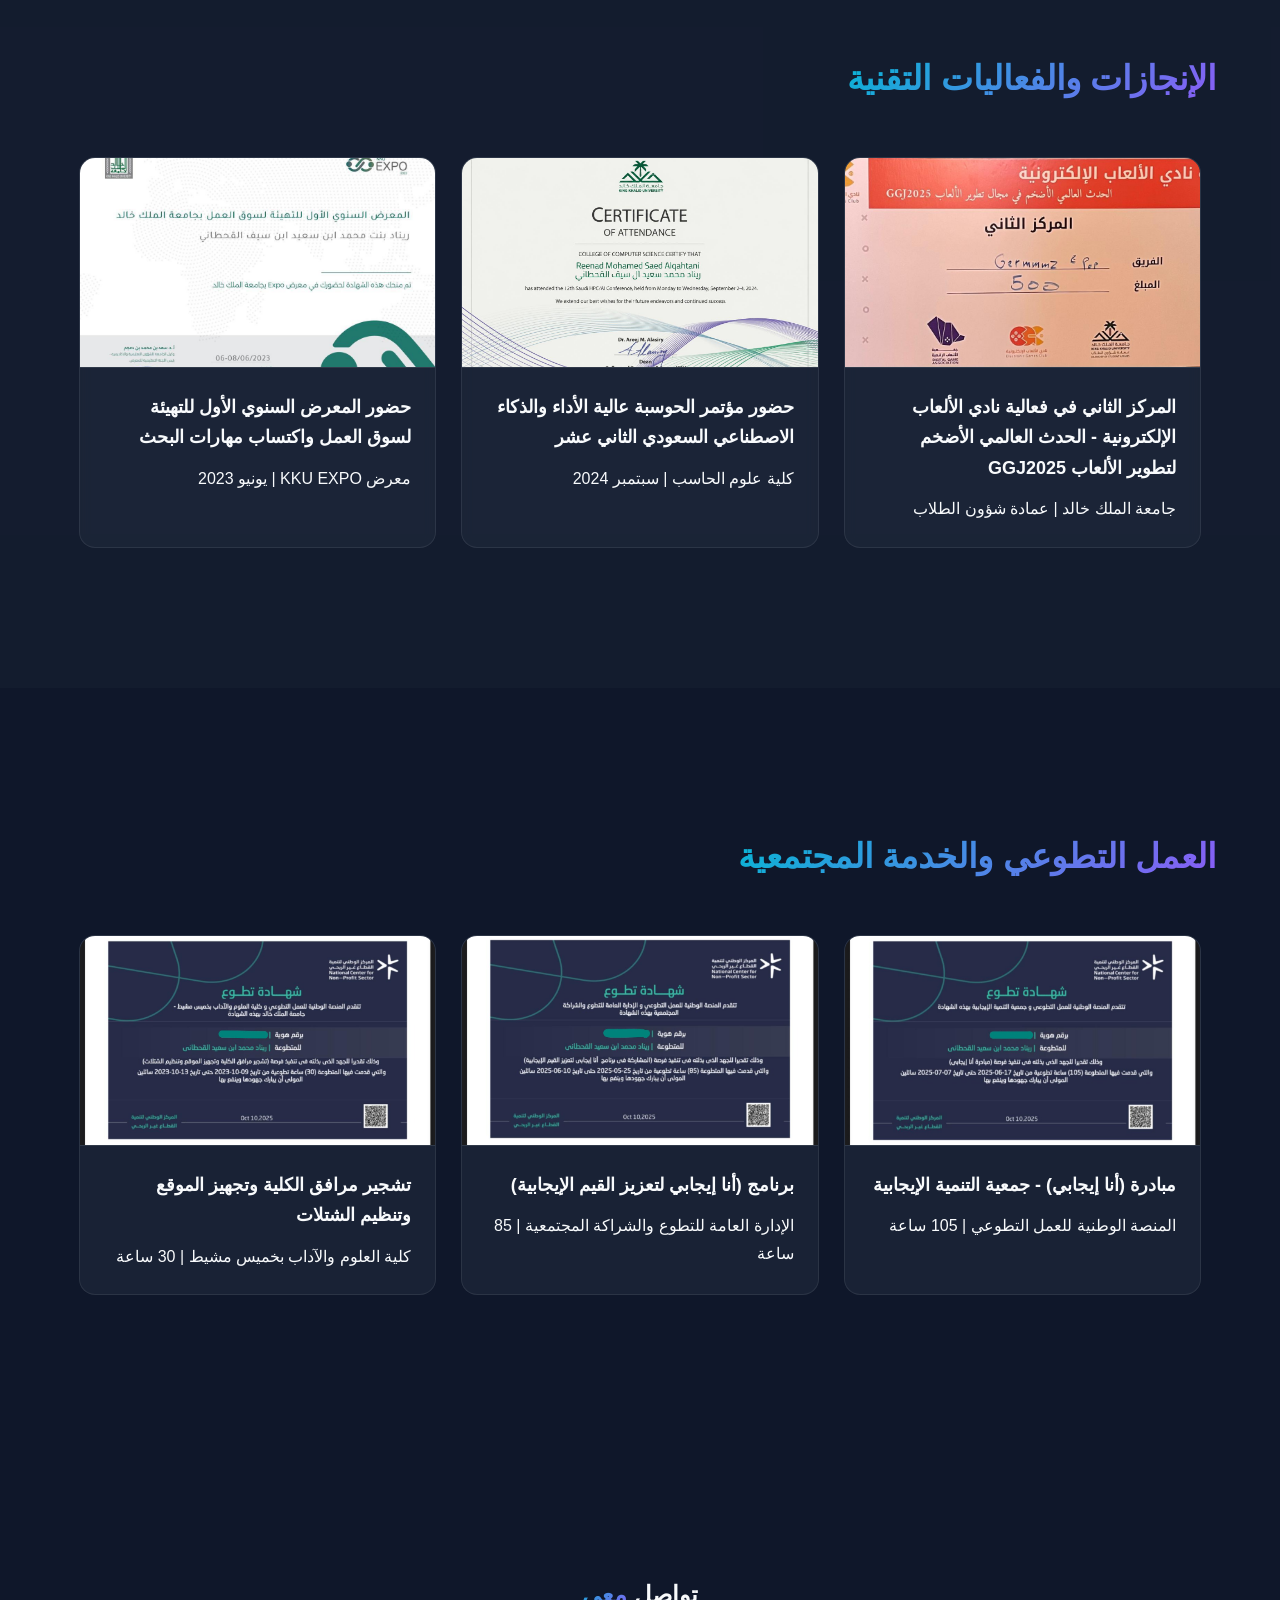
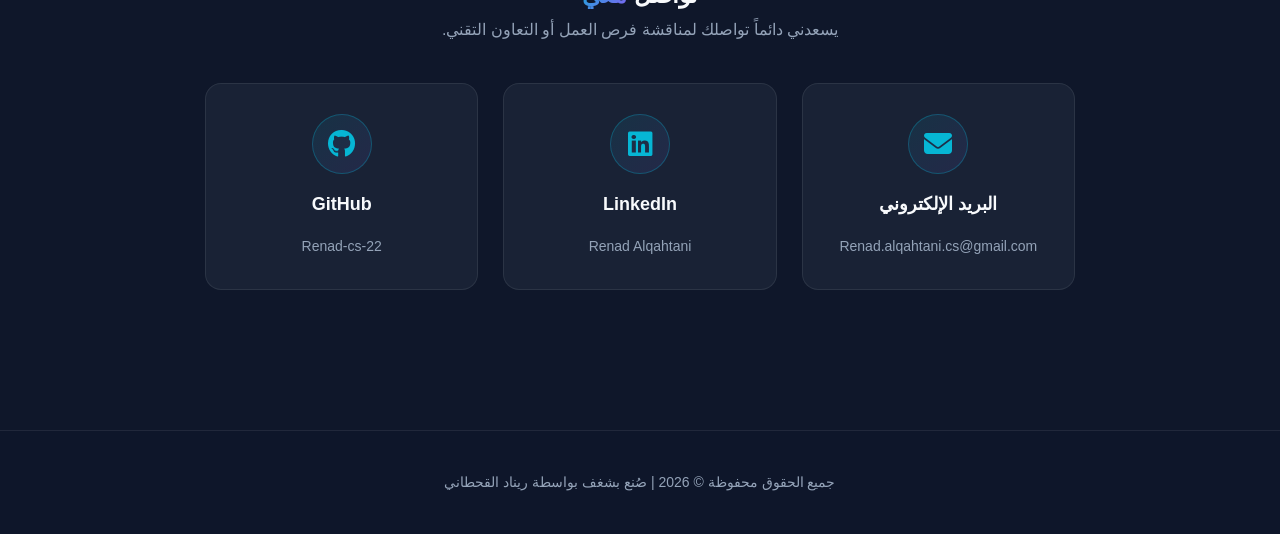
==== commit 46d5e4a7: "Add files via upload" ====
--- a/index.html
+++ b/index.html
@@ -13,14 +13,16 @@
         <div class="nav-container">
             <div class="logo">RENAD</div>
             <nav>
-                <a href="#about" data-ar="عني" data-en="About Me">عني</a>
-                <a href="#skills" data-ar="المهارات" data-en="Skills">المهارات</a>
-                <a href="#experience-education" data-ar="الخبرة والتعليم" data-en="Experience & Education">الخبرة والتعليم</a>
-                <a href="#projects" data-ar="المشاريع" data-en="Projects">المشاريع</a>
-                <a href="#certifications" data-ar="التعلم المرن" data-en="Flexible Learning">التعلم المرن</a>
-                <a href="#achievements" data-ar="الإنجازات" data-en="Achievements">الإنجازات</a>
-                <a href="#volunteering" data-ar="التطوع" data-en="Volunteering">التطوع</a>
-            </nav>
+                    <ul class="nav-menu">
+                        <li><a href="#about" data-ar="عني" data-en="About Me">عني</a></li>
+                        <li><a href="#skills" data-ar="المهارات" data-en="Skills">المهارات</a></li>
+                        <li><a href="#experience-education" data-ar="الخبرة والتعليم" data-en="Experience & Education">الخبرة والتعليم</a></li>
+                        <li><a href="#projects" data-ar="المشاريع" data-en="Projects">المشاريع</a></li>
+                        <li><a href="#certifications" data-ar="التعلم المرن" data-en="Flexible Learning">التعلم المرن</a></li>
+                        <li><a href="#achievements" data-ar="الإنجازات" data-en="Achievements">الإنجازات</a></li>
+                        <li><a href="#volunteering" data-ar="التطوع" data-en="Volunteering">التطوع</a></li>
+                    </ul>
+                </nav>
             <button id="lang-toggle" class="btn-lang">English</button>
         </div>
     </header>
--- a/style.css
+++ b/style.css
@@ -55,7 +55,7 @@
     width: 100%;
     z-index: 1000;
     border-bottom: 1px solid var(--border-color);
-      /* تضمن هذه الخاصية ألا يختفي محتوى الموقع خلف النوتش أو الكاميرا الأمامية */
+    /* تضمن هذه الخاصية ألا يختفي محتوى الموقع خلف النوتش أو الكاميرا الأمامية */
     padding-top: env(safe-area-inset-top);
 }
 
@@ -77,16 +77,29 @@
     -webkit-text-fill-color: transparent;
 }
 
-nav a {
+/* تحديث هيكلية القائمة الأساسية للشاشات الكبيرة والكمبيوتر لإنهاء مشكلة النقاط */
+.nav-menu {
+    display: flex;
+    list-style: none; /* مسح النقاط الدائرية نهائياً */
+    margin: 0;
+    padding: 0;
+    gap: 24px; /* المسافة الأفقية بين كل قسم والآخر */
+    align-items: center;
+}
+
+.nav-menu li {
+    display: inline-block;
+}
+
+.nav-menu li a {
     color: var(--text-muted);
     text-decoration: none;
-    margin: 0 14px;
     font-size: 15px;
     font-weight: 500;
     transition: var(--transition);
 }
 
-nav a:hover {
+.nav-menu li a:hover {
     color: var(--cyan-gradient);
 }
 
@@ -301,17 +314,10 @@
 .timeline-item p {
     color: var(--text-muted);
 }
+
 /* ==========================================================================
    المشاريع (Projects Section) - للأجهزة الكبيرة والكمبيوتر
    ========================================================================== */
-.projects-grid {
-    display: grid;
-    grid-template-columns: repeat(auto-fit, minmax(300px, 1fr));
-    gap: 30px;
-    margin-top: 20px;
-}
-
-/* الكروت والمشاريع المودرن */
 .projects-grid {
     display: grid;
     grid-template-columns: repeat(auto-fit, minmax(350px, 1fr));
@@ -345,10 +351,10 @@
     color: #b19ffb; /* لون بنفسجي مضيء */
     margin-bottom: 20px;
     display: flex;
-    justify-content: flex-start; /* محاذاة لليسار/الأعلى */
-}
-
-/* العناوين باللون الذهبي/الأصفر الفاتح */
+    justify-content: flex-start;
+}
+
+/* العناوين باللون البنفسجي المضيء */
 .project-card h3 {
     color: #b19ffb; 
     font-size: 20px;
@@ -384,8 +390,9 @@
 
 /* رابط عرض المشروع بأسفل الكارت */
 .project-link {
-    color: #2ecc71; /* لون أخضر متناسق مع الأيقونة أو عدليه لبنفسجي حسب رغبتك */
+    color: #3498db;
     text-decoration: none;
+    font-weight: 500;
     font-size: 14px;
     display: flex;
     align-items: center;
@@ -395,14 +402,9 @@
 }
 
 .project-link:hover {
-    color: #27ae60;
-}
-
-.project-link {
-    color: #3498db;
-    text-decoration: none;
-    font-weight: 500;
-}
+    color: #2980b9;
+}
+
 /* 7. شبكة عرض الكروت المودرن */
 .certs-grid {
     display: grid;
@@ -411,7 +413,7 @@
     padding: 0 15px;
 }
 
-/* 8. كروت المشاريع والشهادات اللامعة (Neon Glass Cards) مع حل الصور الفوري */
+/* 8. كروت المشاريع والشهادات اللامعة (Neon Glass Cards) */
 .cert-card {
     background-color: var(--bg-card);
     border-radius: var(--border-radius);
@@ -467,62 +469,6 @@
     font-weight: 600;
 }
 
-
-/* 9. شاشات الهواتف والأجهزة اللوحية (Media Queries) لحل المشكلة جذرياً */
-@media (max-width: 768px) {
-    /* إعادة ترتيب عناصر الـ Navbar عمودياً لتجنب تداخل الروابط مع زر اللغة */
-    .nav-container {
-        flex-direction: column;
-        gap: 15px;
-        padding: 15px 5%;
-    }
-
-    nav {
-        display: flex;
-        flex-wrap: wrap;
-        justify-content: center;
-        gap: 10px;
-    }
-
-    nav a {
-        margin: 0 8px;
-        font-size: 14px;
-    }
-
-    /* ضبط المساحات داخل قسم الهيرو لتقليل الفراغات الإضافية بالهاتف */
-    .hero-section {
-        padding: 160px 0 80px 0;
-    }
-
-    /* جعل الأزرار تتوزع بشكل أفضل في الشاشات الصغيرة */
-    .hero-buttons .btn {
-        width: 100%;
-        max-width: 300px;
-        text-align: center;
-    }
-
-    /* تحسين طريقة عرض التايم لاين لتناسب عرض الهواتف */
-    .timeline {
-        padding-right: 20px;
-        margin: 0 10px;
-    }
-
-    html[dir="ltr"] .timeline {
-        padding-left: 20px;
-    }
-
-    .timeline-icon {
-        right: -31px;
-        width: 18px;
-        height: 18px;
-    }
-
-    html[dir="ltr"] .timeline-icon {
-        left: -31px;
-    }
-}
-
-
 /* 9. قسم عناصر التواصل المتجاوب (Modern Contact Section) */
 .contact-section {
     padding: 80px 0;
@@ -588,9 +534,6 @@
     background-color: rgba(30, 41, 59, 0.9);
 }
 
-.contact-card:hover .contact-icon {
-
-
 /* تأثير تمرير الماوس على كارت التواصل */
 .contact-card:hover .contact-icon {
     background: linear-gradient(135deg, var(--cyan-gradient), var(--purple-gradient));
@@ -601,30 +544,47 @@
 }
 
 /* ==========================================================================
-   10. شاشات الهواتف والأجهزة اللوحية والتجاوب الشامل (Media Queries)
+   10. شاشات الهواتف والأجهزة اللوحية والتجاوب الشامل وإصلاح الفراغات (Media Queries)
    ========================================================================== */
 @media (max-width: 768px) {
+    /* 1. إصلاح وتصغير حجم الهيدر في الجوال */
+    header {
+        padding: 6px 0 !important;
+    }
+
     .nav-container {
-        flex-direction: column;
-        gap: 15px;
-        padding: 15px 5%;
-    }
-
-    nav {
-        display: flex;
-        flex-wrap: wrap;
+        flex-direction: column; /* ترتيب الشعار ثم المنيو ثم زر اللغة بسلاسة تحت بعض */
+        gap: 8px;
+        padding: 5px 10px;
+    }
+
+    /* 2. تحويل الروابط إلى مصفوفة مرنة أفقية وبدون نقاط نهائياً */
+    .nav-menu {
+        display: flex !important;
+        flex-wrap: wrap; 
         justify-content: center;
-        gap: 10px;
-    }
-
-    nav a {
-        margin: 0 8px;
-        font-size: 14px;
-    }
-
-    /* تم تعديل المساحة العلوية هنا من 160px إلى 240px لظهور النص بنجاح */
+        list-style: none !important; /* إلغاء النقاط الدائرية تماماً */
+        gap: 8px; 
+        padding: 0;
+        margin: 0;
+    }
+
+    .nav-menu li {
+        display: inline-block;
+    }
+
+    .nav-menu li a {
+        font-size: 12px; /* تصغير خط المنيو ليناسب شاشات الهواتف */
+        padding: 4px 6px;
+        margin: 0;
+        white-space: nowrap; /* منع انقسام الاسم (مثل الخبرة والتعليم) على سطرين */
+    }
+
+    /* 3. حل مشكلة الفراغ العلوي الضخم ودفع المحتوى لأسفل */
     .hero-section {
-        padding: 240px 0 80px 0;
+        padding-top: 60px !important; /* مساحة علوية صغيرة متناسقة بعد انضغاط الهيدر */
+        padding-bottom: 60px !important;
+        margin-top: 0 !important;
     }
 
     .hero-buttons .btn {
@@ -633,6 +593,7 @@
         text-align: center;
     }
 
+    /* تحسين التايم لاين للهواتف */
     .timeline {
         padding-right: 20px;
         margin: 0 10px;
@@ -652,7 +613,7 @@
         left: -31px;
     }
 
-    /* تحويل المشاريع لكارت كامل متجاوب على الهواتف لحماية نصوص العناوين */
+    /* كروت المشاريع المتجاوبة */
     .projects-grid {
         grid-template-columns: 1fr;
         gap: 20px;
@@ -668,7 +629,7 @@
     }
 }
 
-/* تحسينات إضافية لشاشات الهواتف الصغيرة جداً لقسم التواصل */
+/* تحسينات إضافية لشاشات الهواتف الصغيرة جداً */
 @media (max-width: 480px) {
     .contact-grid {
         grid-template-columns: 1fr;
@@ -678,4 +639,4 @@
     .contact-card {
         padding: 20px 15px;
     }
-}
+}
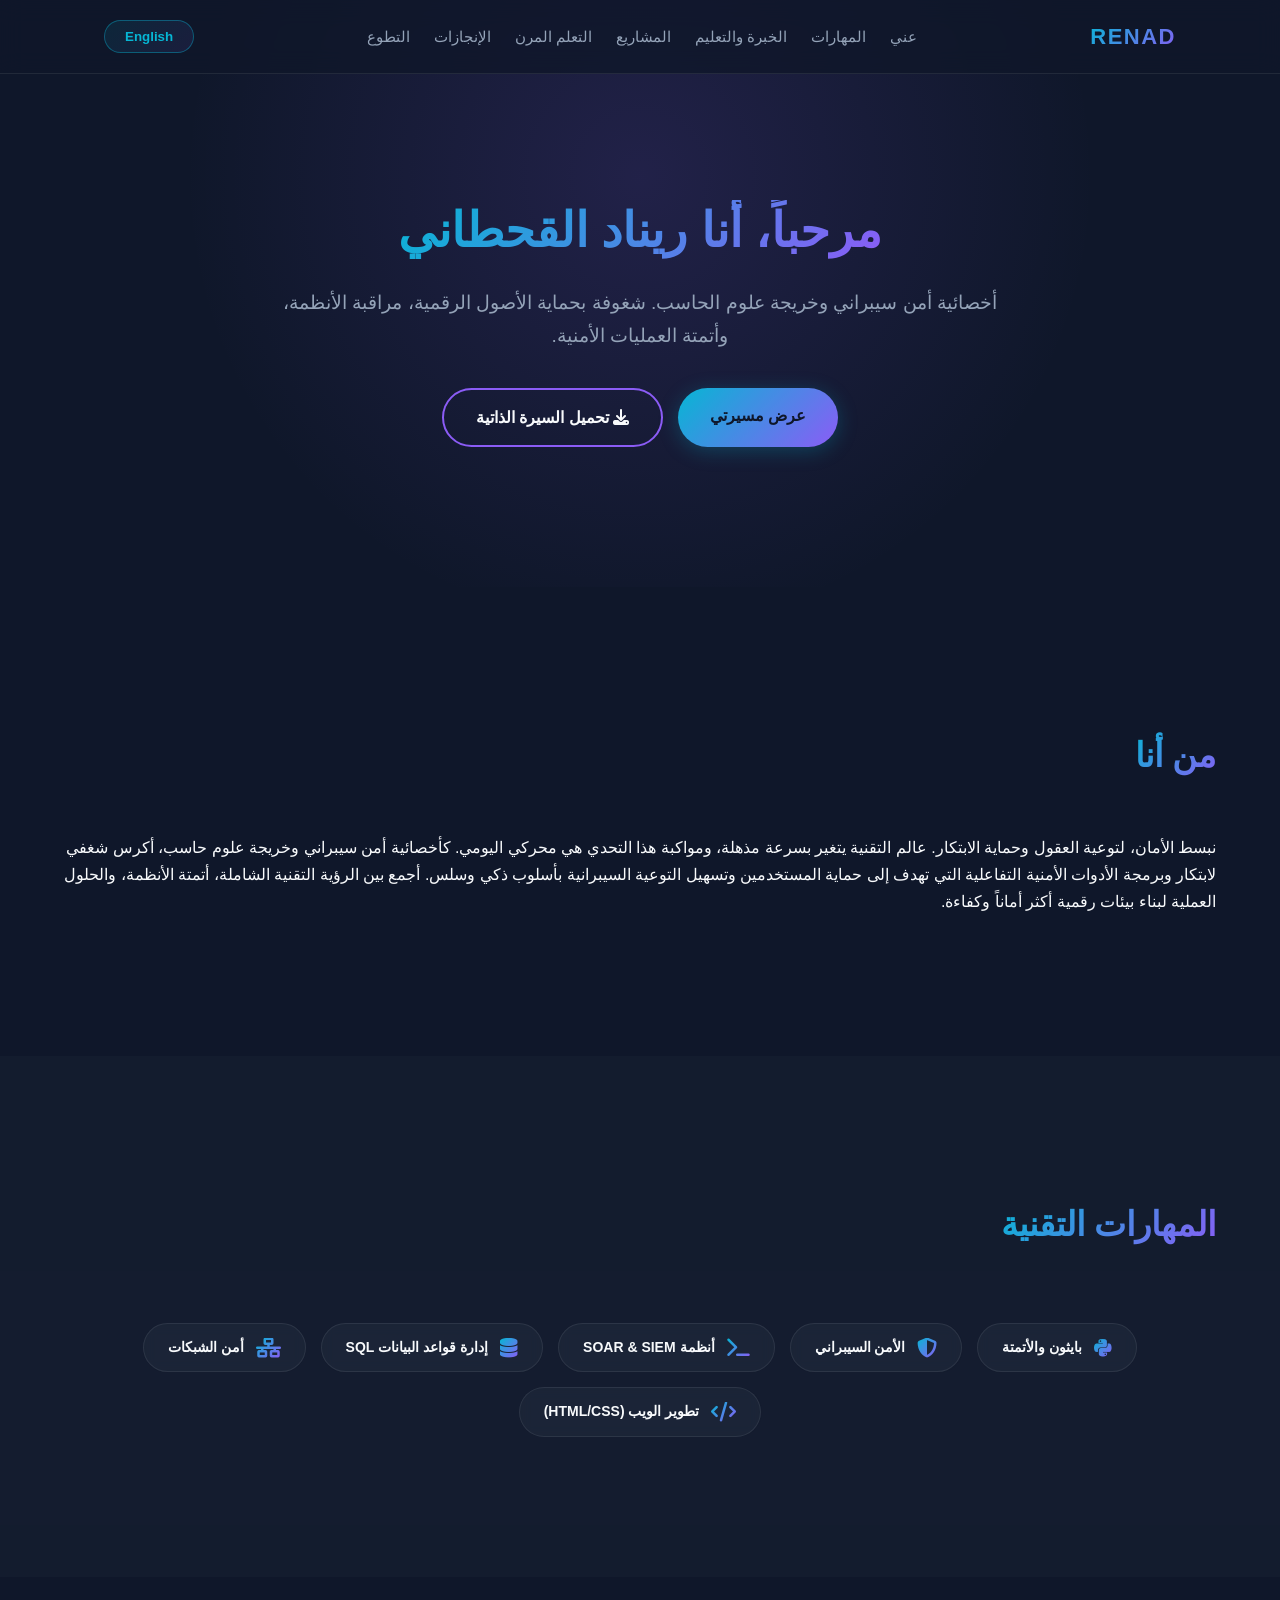
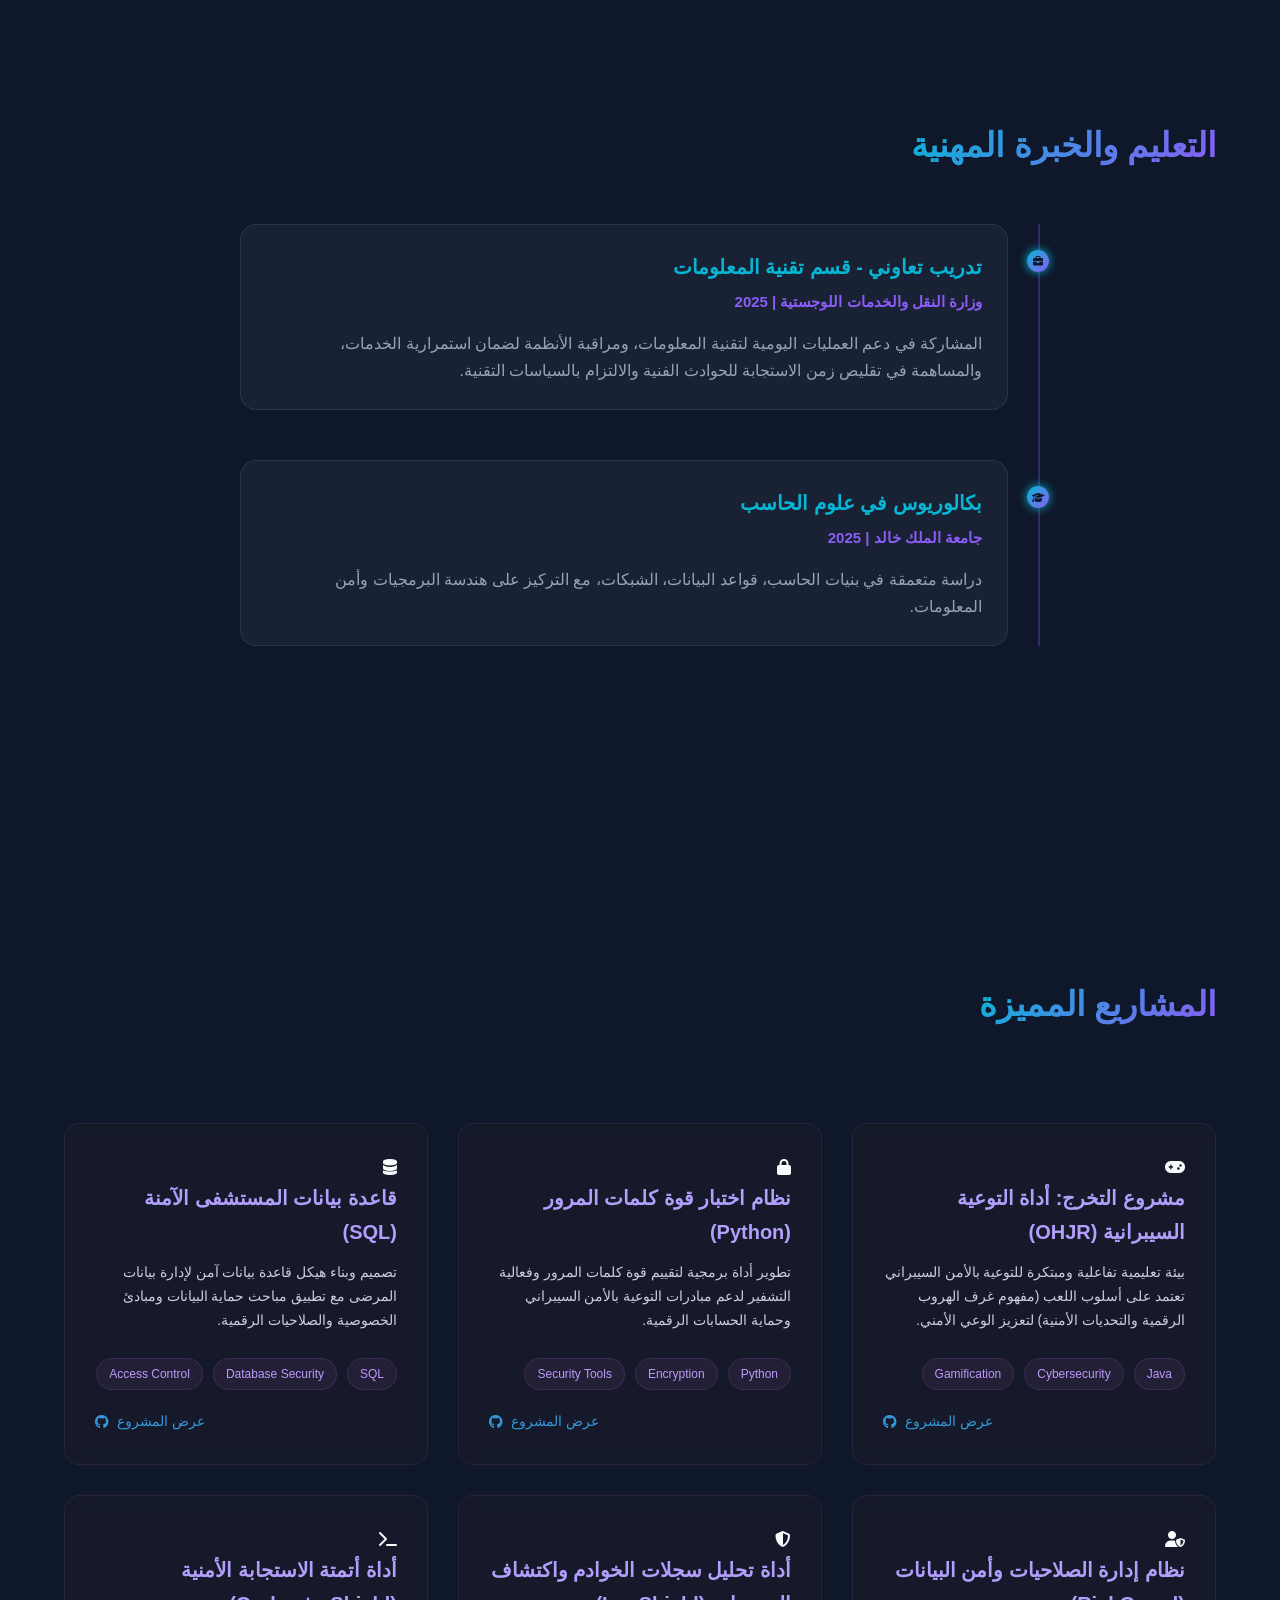
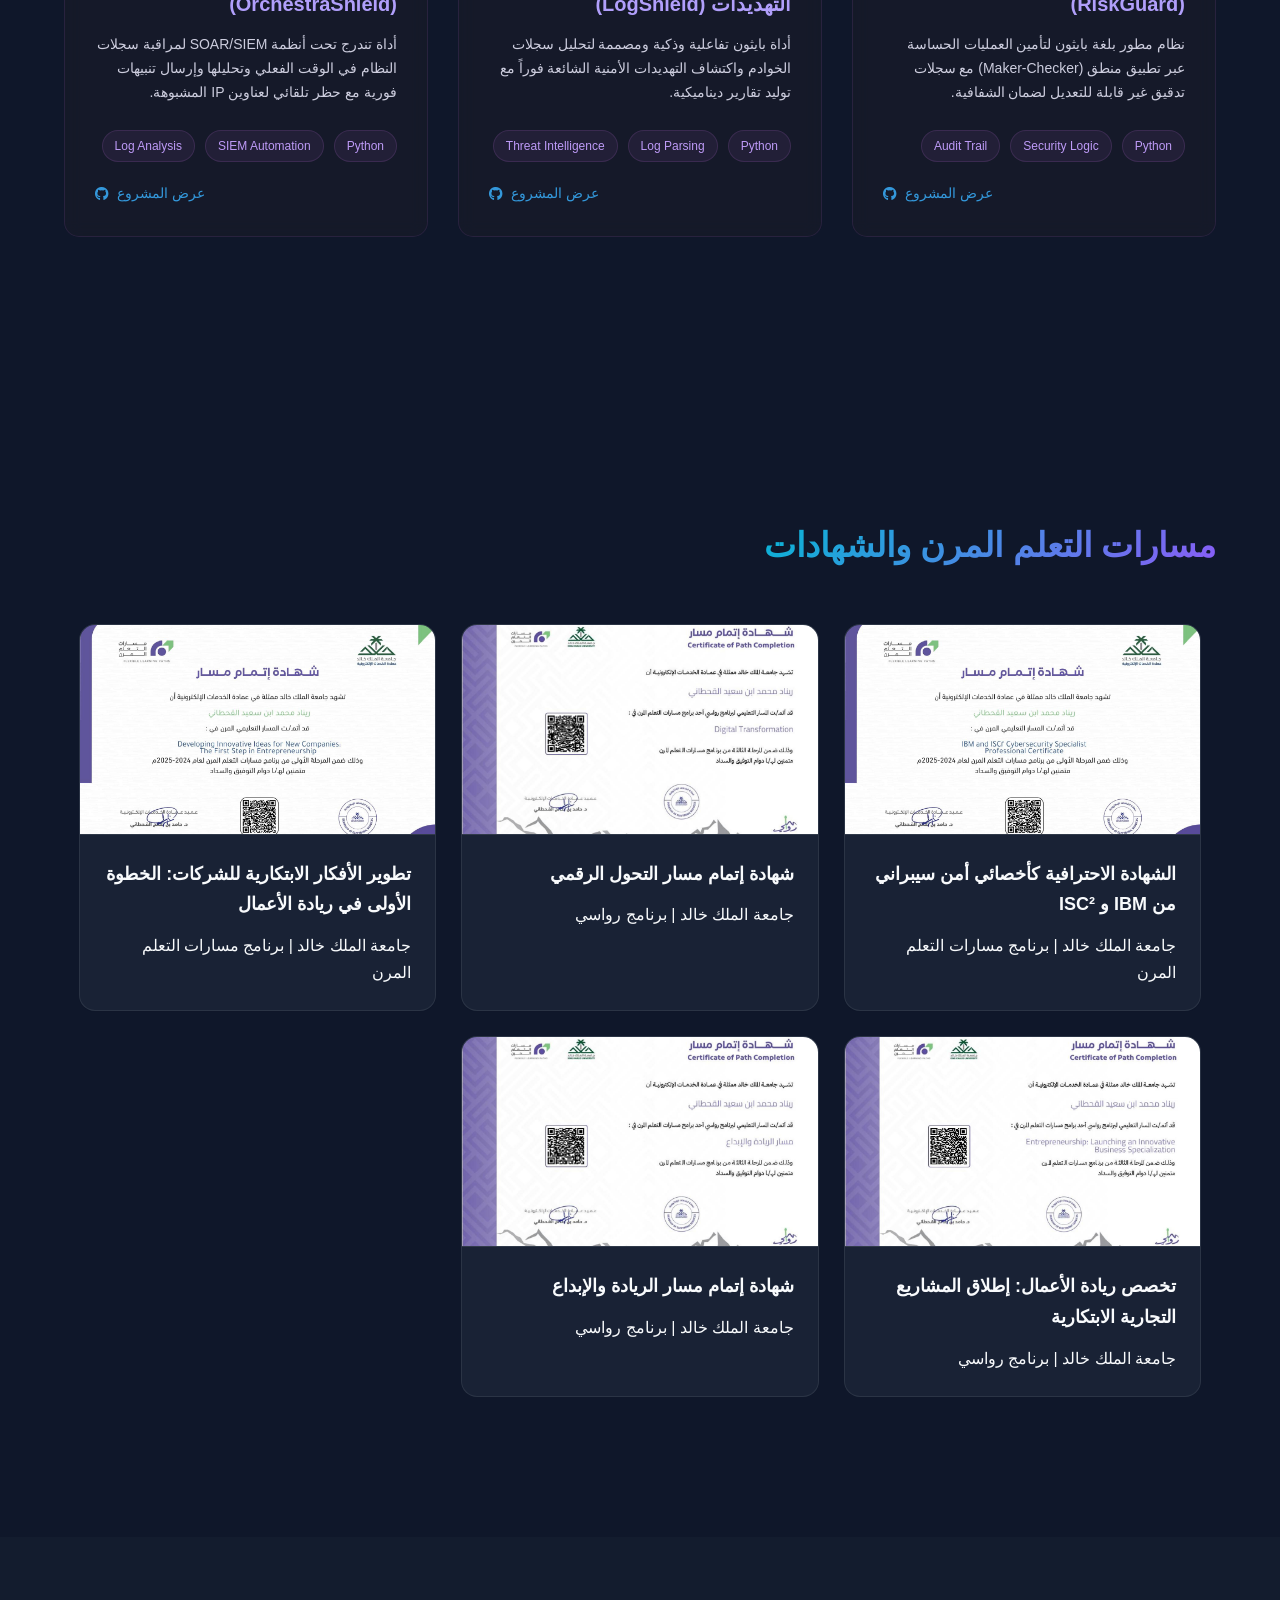
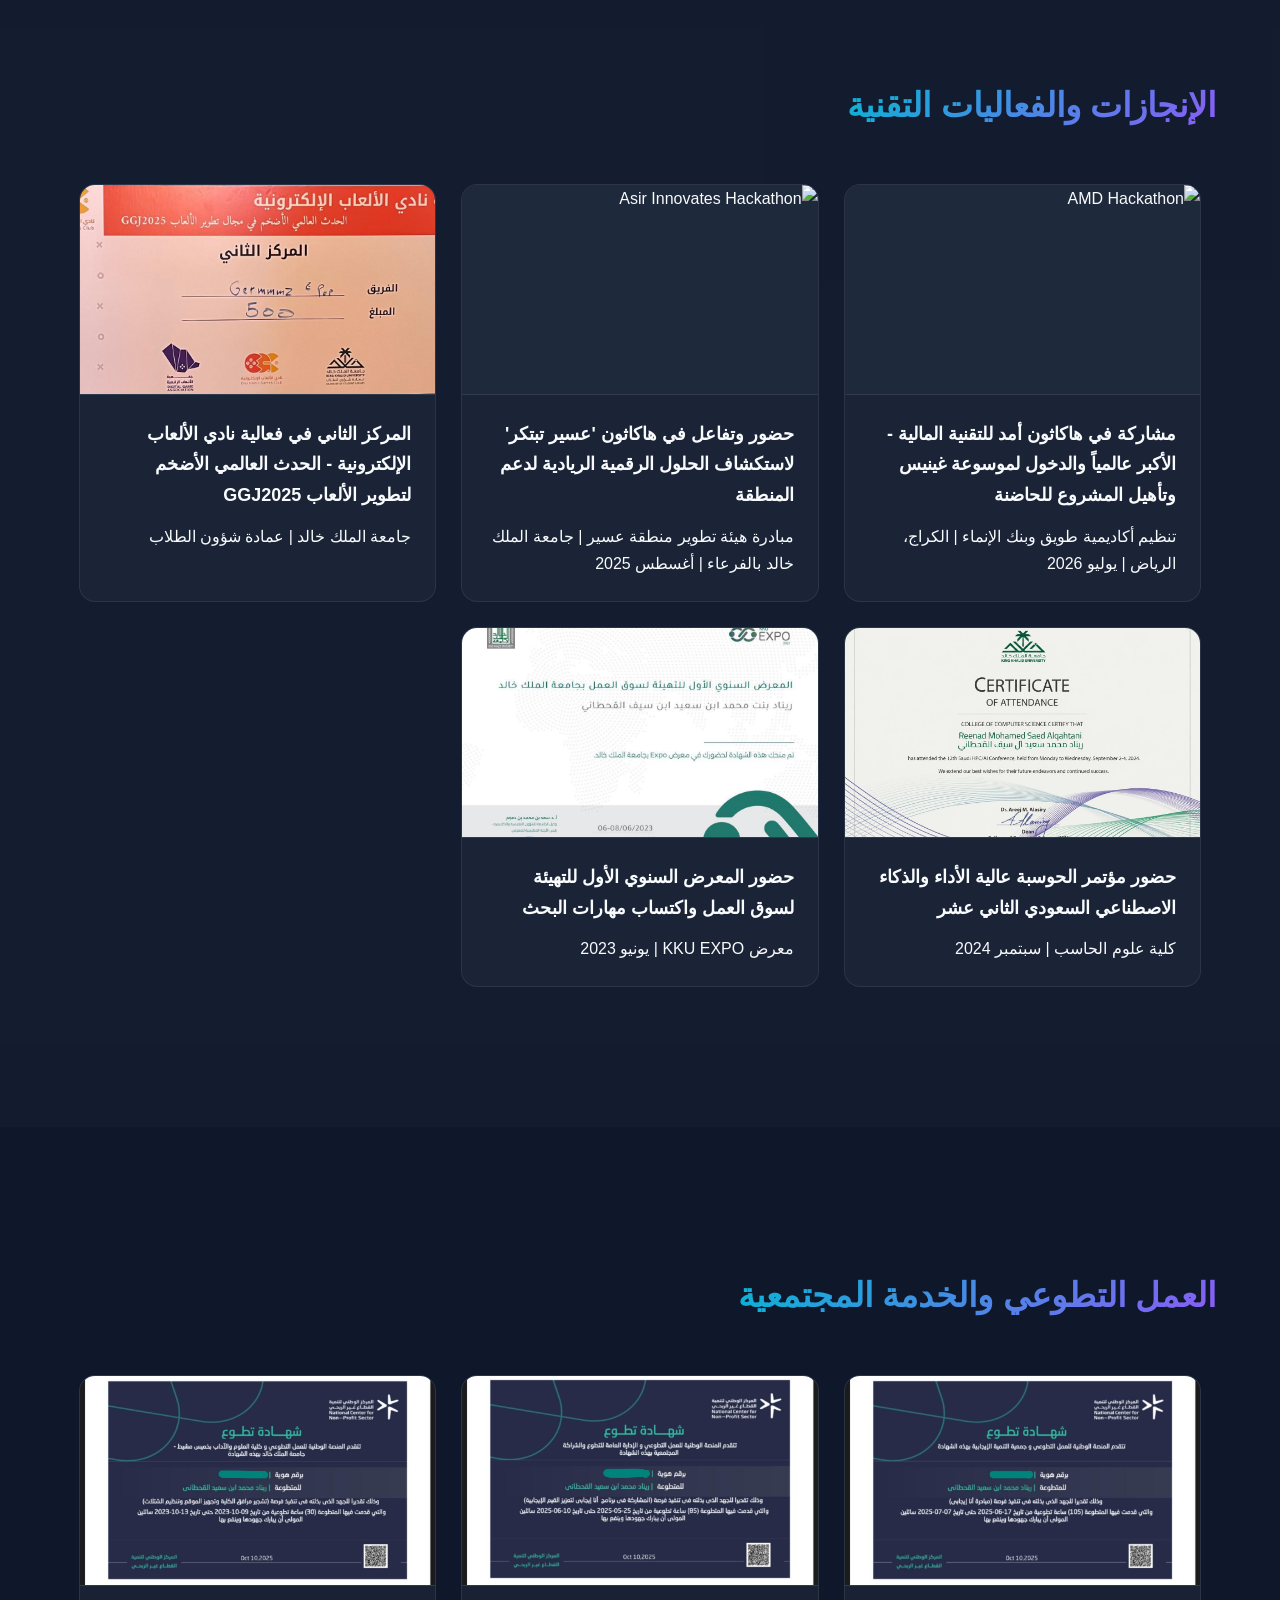
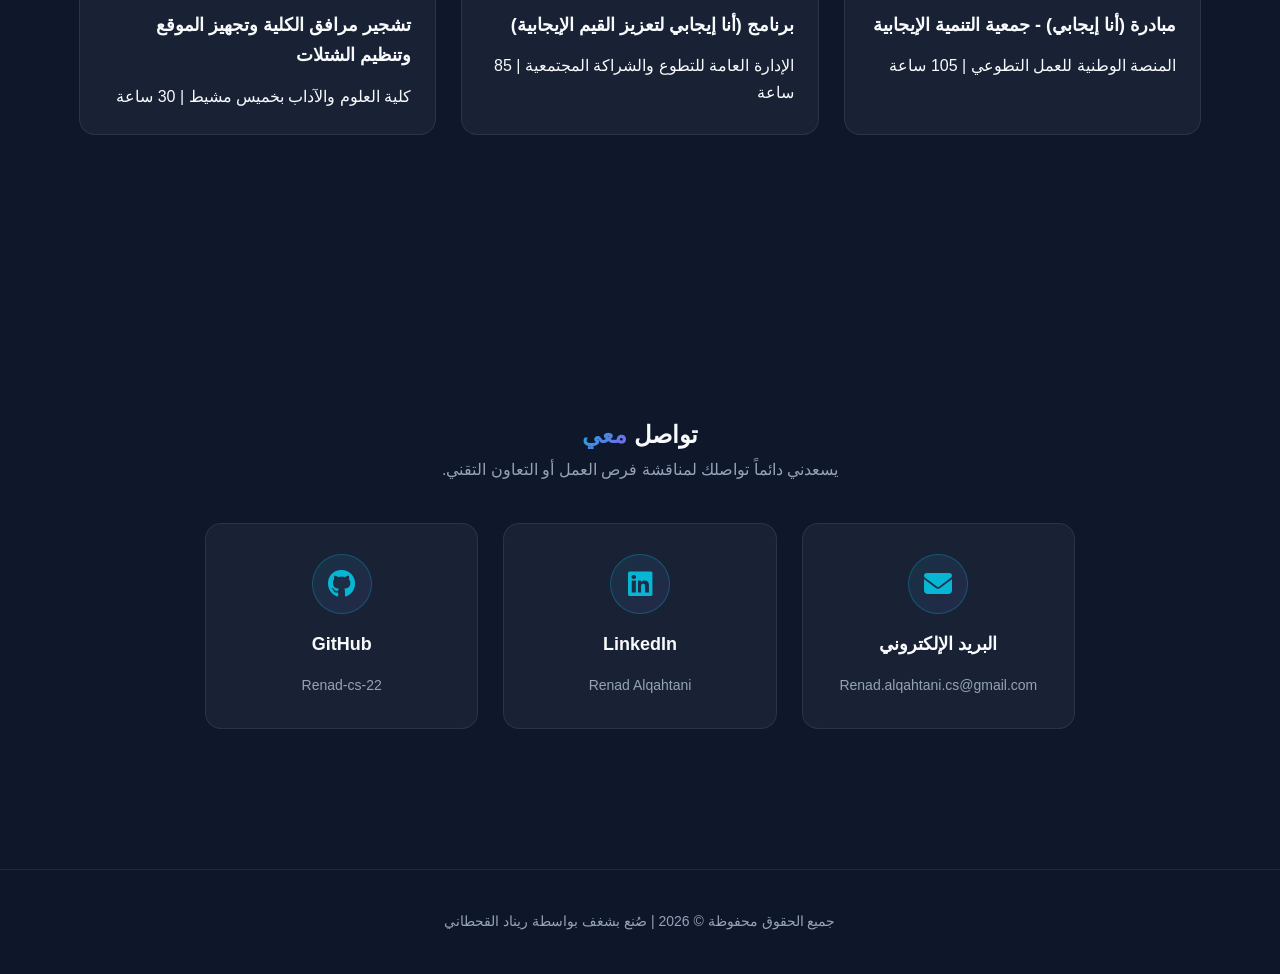
==== commit 3366ada5: "Add files via upload" ====
--- a/index.html
+++ b/index.html
@@ -11,18 +11,16 @@
 
     <header>
         <div class="nav-container">
-            <div class="logo">RENAD</div>
-            <nav>
-                    <ul class="nav-menu">
-                        <li><a href="#about" data-ar="عني" data-en="About Me">عني</a></li>
-                        <li><a href="#skills" data-ar="المهارات" data-en="Skills">المهارات</a></li>
-                        <li><a href="#experience-education" data-ar="الخبرة والتعليم" data-en="Experience & Education">الخبرة والتعليم</a></li>
-                        <li><a href="#projects" data-ar="المشاريع" data-en="Projects">المشاريع</a></li>
-                        <li><a href="#certifications" data-ar="التعلم المرن" data-en="Flexible Learning">التعلم المرن</a></li>
-                        <li><a href="#achievements" data-ar="الإنجازات" data-en="Achievements">الإنجازات</a></li>
-                        <li><a href="#volunteering" data-ar="التطوع" data-en="Volunteering">التطوع</a></li>
-                    </ul>
-                </nav>
+             <div class="logo">RENAD</div>
+         <ul class="nav-menu">
+             <li><a href="#about" data-ar="عني" data-en="About Me">عني</a></li>
+             <li><a href="#skills" data-ar="المهارات" data-en="Skills">المهارات</a></li>
+             <li><a href="#experience-education" data-ar="الخبرة والتعليم" data-en="Experience & Education">الخبرة والتعليم</a></li>
+             <li><a href="#projects" data-ar="المشاريع" data-en="Projects">المشاريع</a></li>
+             <li><a href="#certifications" data-ar="التعلم المرن" data-en="Flexible Learning">التعلم المرن</a></li>
+             <li><a href="#achievements" data-ar="الإنجازات" data-en="Achievements">الإنجازات</a></li>
+             <li><a href="#volunteering" data-ar="التطوع" data-en="Volunteering">التطوع</a></li>
+         </ul>
             <button id="lang-toggle" class="btn-lang">English</button>
         </div>
     </header>
@@ -44,10 +42,10 @@
     <section id="about" class="section">
         <div class="container">
             <h2 class="gradient-text" data-ar="من أنا" data-en="About Me">من أنا</h2>
-            <p data-ar="خريجة علوم الحاسب مسار أمن سيبراني  من جامعة الملك خالد ولدي أساس متين في عمليات الأمن السيبراني، أمن الشبكات، والاستجابة للحوادث الفنية. أمتلك مهارات عملية في مراقبة الأنظمة وإدارة البنية التحتية التقنية تسهم في تعزيز الكفاءة والأمان التشغيلي للمؤسسات." 
-               data-en="Computer Science graduate from King Khalid University with a strong foundation in cybersecurity operations, network security, and incident response. Possess practical skills in system monitoring and IT infrastructure management to support operational stability and organizational security posture.">
-                خريجة علوم الحاسب مسار أمن سيبراني من جامعة الملك خالد ولدي أساس متين في عمليات الأمن السيبراني، أمن الشبكات، والاستجابة للحوادث الفنية. أمتلك مهارات عملية في مراقبة الأنظمة وإدارة البنية التحتية التقنية تسهم في تعزيز الكفاءة والأمان التشغيلي للمؤسسات.
-            </p>
+                 <p data-ar="نبسط الأمان، لتوعية العقول وحماية الابتكار. عالم التقنية يتغير بسرعة مذهلة، ومواكبة هذا التحدي هي محركي اليومي. كأخصائية أمن سيبراني وخريجة علوم حاسب، أكرس شغفي لابتكار وبرمجة الأدوات الأمنية التفاعلية التي تهدف إلى حماية المستخدمين وتسهيل التوعية السيبرانية بأسلوب ذكي وسلس. أجمع بين الرؤية التقنية الشاملة، أتمتة الأنظمة، والحلول العملية لبناء بيئات رقمية أكثر أماناً وكفاءة." 
+                    data-en="Simplifying security to enlighten minds and protect innovation. The tech world evolves at a breathtaking pace, and keeping up with this challenge is my daily drive. As a cybersecurity specialist and computer science graduate, I dedicate my passion to innovating and programming interactive security tools aimed at protecting users and facilitating cyber awareness in a smart, seamless way. I combine a comprehensive tech vision, system automation, and practical solutions to build safer, more efficient digital environments.">
+                    نبسط الأمان، لتوعية العقول وحماية الابتكار. عالم التقنية يتغير بسرعة مذهلة، ومواكبة هذا التحدي هي محركي اليومي. كأخصائية أمن سيبراني وخريجة علوم حاسب، أكرس شغفي لابتكار وبرمجة الأدوات الأمنية التفاعلية التي تهدف إلى حماية المستخدمين وتسهيل التوعية السيبرانية بأسلوب ذكي وسلس. أجمع بين الرؤية التقنية الشاملة، أتمتة الأنظمة، والحلول العملية لبناء بيئات رقمية أكثر أماناً وكفاءة.
+                 </p>
         </div>
     </section>
 
@@ -280,6 +278,20 @@
         <div class="container">
             <h2 class="gradient-text" data-ar="الإنجازات والفعاليات التقنية" data-en="Achievements & Tech Events">الإنجازات والفعاليات التقنية</h2>
             <div class="certs-grid">
+                <div class="cert-card">
+                    <div class="cert-image"><img src="images/amd-hack.jpeg" alt="AMD Hackathon"></div>
+                    <div class="cert-info">
+                        <h3 data-ar="مشاركة في هاكاثون أمد للتقنية المالية - الأكبر عالمياً والدخول لموسوعة غينيس وتأهيل المشروع للحاضنة" data-en="Participation in AMD Fintech Hackathon - The World's Largest (Guinness Record) & Project Incubated">مشاركة في هاكاثون أمد للتقنية المالية - الأكبر عالمياً والدخول لموسوعة غينيس وتأهيل المشروع للحاضنة</h3>
+                        <p data-ar="تنظيم أكاديمية طويق وبنك الإنماء | الكراج، الرياض | يوليو 2026" data-en="Organized by Tuwaiq Academy & Alinma Bank | The Garage, Riyadh | July 2026">تنظيم أكاديمية طويق وبنك الإنماء | الكراج، الرياض | يوليو 2026</p>
+                    </div>
+                </div>
+                <div class="cert-card">
+                    <div class="cert-image"><img src="images/asir-hack.jpeg" alt="Asir Innovates Hackathon"></div>
+                    <div class="cert-info">
+                        <h3 data-ar="حضور وتفاعل في هاكاثون 'عسير تبتكر' لاستكشاف الحلول الرقمية الريادية لدعم المنطقة" data-en="Attendance & Engagement at 'Asir Innovates' Hackathon for Regional Digital Solutions">حضور وتفاعل في هاكاثون 'عسير تبتكر' لاستكشاف الحلول الرقمية الريادية لدعم المنطقة</h3>
+                        <p data-ar="مبادرة هيئة تطوير منطقة عسير | جامعة الملك خالد بالفرعاء | أغسطس 2025" data-en="Initiative of Asir Development Authority | KKU Al-Fara'a | August 2025">مبادرة هيئة تطوير منطقة عسير | جامعة الملك خالد بالفرعاء | أغسطس 2025</p>
+                    </div>
+                </div>
                 <div class="cert-card">
                     <div class="cert-image"><img src="images\ggj-2.jpeg" alt="GGJ 2025"></div>
                     <div class="cert-info">
--- a/style.css
+++ b/style.css
@@ -542,31 +542,32 @@
     box-shadow: 0 0 15px rgba(6, 182, 212, 0.4);
     transform: scale(1.05);
 }
-
 /* ==========================================================================
    10. شاشات الهواتف والأجهزة اللوحية والتجاوب الشامل وإصلاح الفراغات (Media Queries)
    ========================================================================== */
 @media (max-width: 768px) {
-    /* 1. إصلاح وتصغير حجم الهيدر في الجوال */
+    /* 1. إصلاح تداخل الهيدر وتحريره من الـ fixed ليتحرك مع السكرول طبيعي في الجوال */
     header {
-        padding: 6px 0 !important;
+        position: relative !important; /* يمنع الهيدر من تغطية نصوص الـ Hero */
+        padding-top: env(safe-area-inset-top);
+        padding-bottom: 10px;
     }
 
     .nav-container {
         flex-direction: column; /* ترتيب الشعار ثم المنيو ثم زر اللغة بسلاسة تحت بعض */
-        gap: 8px;
-        padding: 5px 10px;
-    }
-
-    /* 2. تحويل الروابط إلى مصفوفة مرنة أفقية وبدون نقاط نهائياً */
+        gap: 12px;
+        padding: 15px 10px;
+    }
+
+    /* 2. تحسين القائمة لتظهر كأزرار كبسولات مرنة وسهلة الضغط */
     .nav-menu {
         display: flex !important;
         flex-wrap: wrap; 
         justify-content: center;
-        list-style: none !important; /* إلغاء النقاط الدائرية تماماً */
-        gap: 8px; 
+        list-style: none !important;
+        gap: 10px; 
         padding: 0;
-        margin: 0;
+        margin: 5px 0;
     }
 
     .nav-menu li {
@@ -574,23 +575,49 @@
     }
 
     .nav-menu li a {
-        font-size: 12px; /* تصغير خط المنيو ليناسب شاشات الهواتف */
-        padding: 4px 6px;
-        margin: 0;
-        white-space: nowrap; /* منع انقسام الاسم (مثل الخبرة والتعليم) على سطرين */
-    }
-
-    /* 3. حل مشكلة الفراغ العلوي الضخم ودفع المحتوى لأسفل */
+        font-size: 13px;
+        padding: 6px 10px;
+        background: rgba(255, 255, 255, 0.03);
+        border-radius: 8px;
+        white-space: nowrap;
+    }
+
+    .btn-lang {
+        padding: 6px 16px;
+        font-size: 13px;
+    }
+
+    /* 3. حل مشكلة تداخل ونقص مساحات الـ Hero Section */
     .hero-section {
-        padding-top: 60px !important; /* مساحة علوية صغيرة متناسقة بعد انضغاط الهيدر */
+        padding-top: 40px !important;    /* مسافة متزنة ومريحة للعين */
         padding-bottom: 60px !important;
         margin-top: 0 !important;
+        min-height: auto !important;
+    }
+
+    /* 4. إصلاح تداخل الأزرار مع قسم (من أنا) وباقي المحتوى السفلي */
+    .hero-buttons {
+        flex-direction: column; /* ترتيب الأزرار عمودياً في الجوال لعدم التداخل */
+        align-items: center;
+        gap: 12px;
+        margin-bottom: 20px;
     }
 
     .hero-buttons .btn {
         width: 100%;
-        max-width: 300px;
+        max-width: 280px; /* حجم مثالي وموحد للزرين على الشاشة */
         text-align: center;
+        padding: 12px 24px;
+        font-size: 15px;
+    }
+
+    /* تحسين الأقسام العامة في الجوال */
+    .section {
+        padding: 50px 0;
+    }
+
+    .container {
+        padding: 20px 0;
     }
 
     /* تحسين التايم لاين للهواتف */
